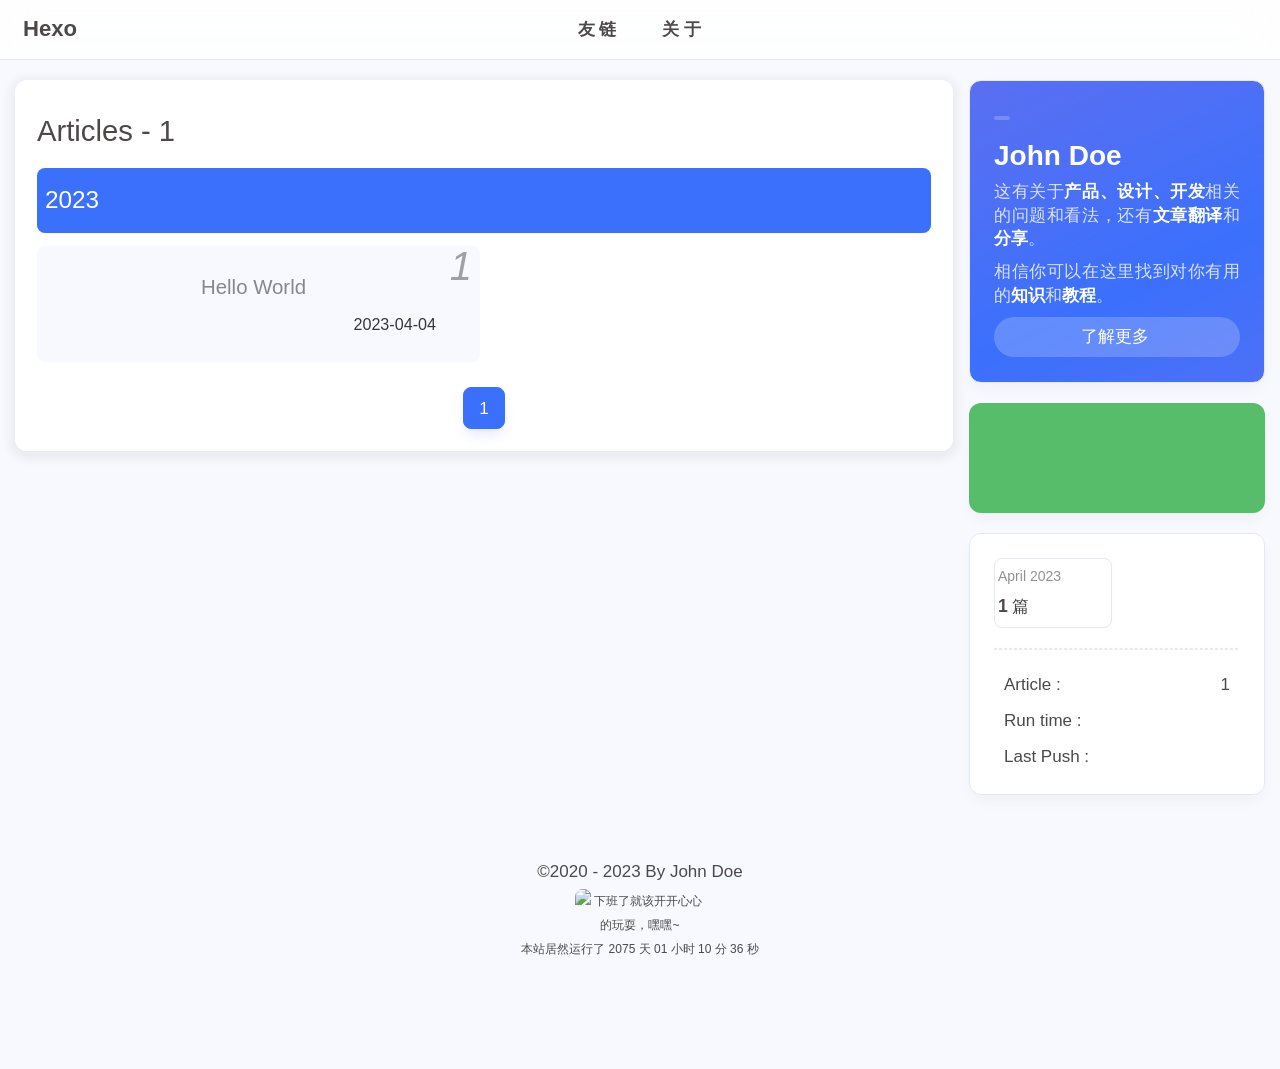
==== archives/index.html @ acfff942 "Site updated: 2023-04-04 14:27:33" ====
<!DOCTYPE html><html lang="en" data-theme="light"><head><meta charset="UTF-8"><meta http-equiv="X-UA-Compatible" content="IE=edge"><meta name="viewport" content="width=device-width, initial-scale=1.0, maximum-scale=1.0, user-scalable=no"><title>Archives | Hexo</title><meta name="author" content="John Doe"><meta name="copyright" content="John Doe"><meta name="format-detection" content="telephone=no"><meta name="theme-color" content="#f7f9fe"><meta name="mobile-web-app-capable" content="yes"><meta name="apple-touch-fullscreen" content="yes"><meta name="apple-mobile-web-app-title" content="Archives"><meta name="application-name" content="Archives"><meta name="apple-mobile-web-app-capable" content="yes"><meta name="apple-mobile-web-app-status-bar-style" content="default"><link rel="bookmark" href="/img/siteicon/apple-touch-icon.png"><link rel="apple-touch-icon-precomposed" sizes="180x180" href="/img/siteicon/apple-touch-icon.png"><link rel="apple-touch-icon" sizes="192x192" href="/img/siteicon/apple-touch-icon.png"><link rel="apple-touch-icon" sizes="512x512" href="/img/siteicon/apple-touch-icon.png"><link rel="apple-touch-startup-image" media="screen and (device-width:320px) and (device-height:568px) and (-webkit-device-pixel-ratio:2) and (orientation:landscape)" href="/img/siteicon/splashIcons/icon_1136x640.png"><link rel="apple-touch-startup-image" media="screen and (device-width:320px) and (device-height:568px) and (-webkit-device-pixel-ratio:2) and (orientation:portrait)" href="/img/siteicon/splashIcons/icon_640x1136.png"><link rel="apple-touch-startup-image" media="screen and (device-width:414px) and (device-height:896px) and (-webkit-device-pixel-ratio:3) and (orientation:landscape)" href="/img/siteicon/splashIcons/icon_2688x1242.png"><link rel="apple-touch-startup-image" media="screen and (device-width:414px) and (device-height:896px) and (-webkit-device-pixel-ratio:2) and (orientation:landscape)" href="/img/siteicon/splashIcons/icon_1792x828.png"><link rel="apple-touch-startup-image" media="screen and (device-width:375px) and (device-height:812px) and (-webkit-device-pixel-ratio:3) and (orientation:portrait)" href="/img/siteicon/splashIcons/icon_1125x2436.png"><link rel="apple-touch-startup-image" media="screen and (device-width:414px) and (device-height:896px) and (-webkit-device-pixel-ratio:2) and (orientation:portrait)" href="/img/siteicon/splashIcons/icon_828x1792.png"><link rel="apple-touch-startup-image" media="screen and (device-width:375px) and (device-height:812px) and (-webkit-device-pixel-ratio:3) and (orientation:landscape)" href="/img/siteicon/splashIcons/icon_2436x1125.png"><link rel="apple-touch-startup-image" media="screen and (device-width:414px) and (device-height:736px) and (-webkit-device-pixel-ratio:3) and (orientation:portrait)" href="/img/siteicon/splashIcons/icon_1242x2208.png"><link rel="apple-touch-startup-image" media="screen and (device-width:414px) and (device-height:736px) and (-webkit-device-pixel-ratio:3) and (orientation:landscape)" href="/img/siteicon/splashIcons/icon_2208x1242.png"><link rel="apple-touch-startup-image" media="screen and (device-width:375px) and (device-height:667px) and (-webkit-device-pixel-ratio:2) and (orientation:landscape)" href="/img/siteicon/splashIcons/icon_1334x750.png"><link rel="apple-touch-startup-image" media="screen and (device-width:375px) and (device-height:667px) and (-webkit-device-pixel-ratio:2) and (orientation:portrait)" href="/img/siteicon/splashIcons/icon_750x1334.png"><link rel="apple-touch-startup-image" media="screen and (device-width:1024px) and (device-height:1366px) and (-webkit-device-pixel-ratio:2) and (orientation:landscape)" href="/img/siteicon/splashIcons/icon_2732x2048.png"><meta property="og:type" content="website">
<meta property="og:title" content="Archives">
<meta property="og:url" content="http://example.com/archives/index.html">
<meta property="og:site_name" content="Hexo">
<meta property="og:locale" content="en_US">
<meta property="og:image" content="https://img02.anzhiy.cn/adminuploads/1/2022/09/15/63232b7d91d22.jpg">
<meta property="article:author" content="John Doe">
<meta name="twitter:card" content="summary">
<meta name="twitter:image" content="https://img02.anzhiy.cn/adminuploads/1/2022/09/15/63232b7d91d22.jpg"><link rel="shortcut icon" href="/img/favicon.png"><link rel="canonical" href="http://example.com/archives/"><link rel="preconnect" href="//cdn.jsdelivr.net"/><meta name="google-site-verification" content="xxx"/><meta name="baidu-site-verification" content="code-xxx"/><meta name="msvalidate.01" content="xxx"/><link rel="stylesheet" href="https://npm.elemecdn.com/hexo-butterfly-tag-plugins-plus@1.0.17/lib/assets/font-awesome-animation.min.css"><link rel="stylesheet" href="/css/index.css"><link rel="stylesheet" href="https://npm.elemecdn.com/@fortawesome/fontawesome-free@6.3.0/css/all.min.css" media="print" onload="this.media='all'"><link rel="stylesheet" href="https://npm.elemecdn.com/node-snackbar@0.1.16/dist/snackbar.min.css" media="print" onload="this.media='all'"><link rel="stylesheet" href="https://npm.elemecdn.com/@fancyapps/ui@4.0.31/dist/fancybox.css" media="print" onload="this.media='all'"><script>const GLOBAL_CONFIG = { 
  root: '/',
  algolia: undefined,
  localSearch: undefined,
  translate: {"defaultEncoding":2,"translateDelay":0,"msgToTraditionalChinese":"繁","msgToSimplifiedChinese":"简"},
  noticeOutdate: {"limitDay":365,"position":"top","messagePrev":"It has been","messageNext":"days since the last update, the content of the article may be outdated."},
  highlight: {"plugin":"highlighjs","highlightCopy":true,"highlightLang":true,"highlightHeightLimit":330},
  copy: {
    success: 'Copy successfully',
    error: 'Copy error',
    noSupport: 'The browser does not support'
  },
  relativeDate: {
    homepage: false,
    post: false
  },
  runtime: 'days',
  date_suffix: {
    just: 'Just',
    min: 'minutes ago',
    hour: 'hours ago',
    day: 'days ago',
    month: 'months ago'
  },
  copyright: undefined,
  lightbox: 'fancybox',
  Snackbar: {"chs_to_cht":"Traditional Chinese Activated Manually","cht_to_chs":"Simplified Chinese Activated Manually","day_to_night":"Dark Mode Activated Manually","night_to_day":"Light Mode Activated Manually","bgLight":"#3b70fc","bgDark":"#1f1f1f","position":"top-center"},
  source: {
    justifiedGallery: {
      js: 'https://npm.elemecdn.com/flickr-justified-gallery@2.1.2/dist/fjGallery.min.js',
      css: 'https://npm.elemecdn.com/flickr-justified-gallery@2.1.2/dist/fjGallery.css'
    }
  },
  isPhotoFigcaption: false,
  islazyload: true,
  isAnchor: false
}</script><script id="config-diff">var GLOBAL_CONFIG_SITE = {
  title: 'Archives',
  isPost: false,
  isHome: false,
  isHighlightShrink: false,
  isToc: false,
  postUpdate: '2023-04-04 14:27:29'
}</script><noscript><style type="text/css">
  #nav {
    opacity: 1
  }
  .justified-gallery img {
    opacity: 1
  }

  #recent-posts time,
  #post-meta time {
    display: inline !important
  }
</style></noscript><script>(win=>{
    win.saveToLocal = {
      set: function setWithExpiry(key, value, ttl) {
        if (ttl === 0) return
        const now = new Date()
        const expiryDay = ttl * 86400000
        const item = {
          value: value,
          expiry: now.getTime() + expiryDay,
        }
        localStorage.setItem(key, JSON.stringify(item))
      },

      get: function getWithExpiry(key) {
        const itemStr = localStorage.getItem(key)

        if (!itemStr) {
          return undefined
        }
        const item = JSON.parse(itemStr)
        const now = new Date()

        if (now.getTime() > item.expiry) {
          localStorage.removeItem(key)
          return undefined
        }
        return item.value
      }
    }
  
    win.getScript = url => new Promise((resolve, reject) => {
      const script = document.createElement('script')
      script.src = url
      script.async = true
      script.onerror = reject
      script.onload = script.onreadystatechange = function() {
        const loadState = this.readyState
        if (loadState && loadState !== 'loaded' && loadState !== 'complete') return
        script.onload = script.onreadystatechange = null
        resolve()
      }
      document.head.appendChild(script)
    })
  
      win.activateDarkMode = function () {
        document.documentElement.setAttribute('data-theme', 'dark')
        if (document.querySelector('meta[name="theme-color"]') !== null) {
          document.querySelector('meta[name="theme-color"]').setAttribute('content', '#18171d')
        }
      }
      win.activateLightMode = function () {
        document.documentElement.setAttribute('data-theme', 'light')
        if (document.querySelector('meta[name="theme-color"]') !== null) {
          document.querySelector('meta[name="theme-color"]').setAttribute('content', '#f7f9fe')
        }
      }
      const t = saveToLocal.get('theme')
    
          const isDarkMode = window.matchMedia('(prefers-color-scheme: dark)').matches
          const isLightMode = window.matchMedia('(prefers-color-scheme: light)').matches
          const isNotSpecified = window.matchMedia('(prefers-color-scheme: no-preference)').matches
          const hasNoSupport = !isDarkMode && !isLightMode && !isNotSpecified

          if (t === undefined) {
            if (isLightMode) activateLightMode()
            else if (isDarkMode) activateDarkMode()
            else if (isNotSpecified || hasNoSupport) {
              // const now = new Date()
              // const hour = now.getHours()
              // const isNight = hour <= 6 || hour >= 18
              // isNight ? activateDarkMode() : activateLightMode()
              activateDarkMode()
            }
            window.matchMedia('(prefers-color-scheme: dark)').addListener(function (e) {
              if (saveToLocal.get('theme') === undefined) {
                e.matches ? activateDarkMode() : activateLightMode()
              }
            })
          } else if (t === 'light') activateLightMode()
          else activateDarkMode()
        
      const asideStatus = saveToLocal.get('aside-status')
      if (asideStatus !== undefined) {
        if (asideStatus === 'hide') {
          document.documentElement.classList.add('hide-aside')
        } else {
          document.documentElement.classList.remove('hide-aside')
        }
      }
    
    const detectApple = () => {
      if(/iPad|iPhone|iPod|Macintosh/.test(navigator.userAgent)){
        document.documentElement.classList.add('apple')
      }
    }
    detectApple()
    })(window)</script><meta name="generator" content="Hexo 6.3.0"></head><body data-type="anzhiyu"><div id="web_bg"></div><div id="an_music_bg"></div><div class="page" id="body-wrap"><header class="not-top-img" id="page-header"><nav id="nav"><span id="blog_name"><a id="site-name" href="/"><div class="title">Hexo</div><i class="fa-solid fa-house"></i></a></span><div class="mask-name-container"><center id="name-container"><a id="page-name" href="javascript:anzhiyu.scrollToDest(0, 500)">PAGE_NAME</a></center></div><div id="menus"><div class="menus_items"><div class="menus_item"><a class="site-page faa-parent animated-hover" href="javascript:void(0);"><span> 友链</span></a><ul class="menus_item_child" style="left:17px;"><li><a class="site-page child faa-parent animated-hover" href="/link/"><i class="fa-fw fas fa-link faa-tada"></i><span> 友人帐</span></a></li></ul></div><div class="menus_item"><a class="site-page faa-parent animated-hover" href="javascript:void(0);"><span> 关于</span></a><ul class="menus_item_child" style="left:17px;"><li><a class="site-page child faa-parent animated-hover" href="/essay/"><i class="fa-fw fas fas fa-lightbulb faa-tada"></i><span> 闲言碎语</span></a></li></ul></div></div></div><div id="nav-right"><div class="nav-button" id="randomPost_button"><a class="site-page" onclick="toRandomPost()" title="随机前往一个文章" href="javascript:void(0);"><i class="fas fa-dice" style="font-size:1.2rem"></i></a></div><div class="nav-button" id="darkmode_navswitch"><a class="darkmode_switchbutton" type="button" href="javascript:void(0);" title="Switch Between Light And Dark Mode" onclick="rm.switchDarkMode()"><i class="fas fa-adjust"></i></a></div><div class="nav-button" id="nav-totop"><a class="totopbtn" href="javascript:void(0);"><i class="fas fa-arrow-up"></i><span id="percent" onclick="anzhiyu.scrollToDest(0,500)">0</span></a></div><div id="toggle-menu"><a class="site-page" href="javascript:void(0);"><i class="fas fa-bars fa-fw"></i></a></div></div></nav></header><main class="layout" id="content-inner"><div id="archive"><div class="article-sort-title">Articles - 1</div><div class="article-sort"><div class="article-sort-item year"><span>2023</span><svg class="icon" aria-hidden="true"><use xlink:href="#icon-rabbit"></use></svg></div><div class="article-sort-item"><a class="article-sort-item-img" href="/2023/04/04/hello-world/" title="Hello World"><img src= "[data-uri]" data-lazy-src="/img/default_cover.jpg" alt="Hello World" onerror="this.onerror=null;this.src='/img/404.jpg'"></a><div class="article-sort-item-info"><a class="article-sort-item-title" href="/2023/04/04/hello-world/" title="Hello World">Hello World</a><span class="article-sort-item-index">1</span><div class="article-meta-wrap"><div class="article-sort-item-time"><i class="far fa-calendar-alt"></i><time class="post-meta-date-created" datetime="2023-04-04T04:28:10.580Z" title="Created 2023-04-04 12:28:10">2023-04-04</time></div></div></div></div></div><nav id="pagination"><div class="pagination"><span class="page-number current">1</span></div></nav></div><div class="aside-content" id="aside-content"><div class="card-widget card-info"><div class="author-info-top"> <div class="card-info-avatar"></div></div><div class="author-info__sayhi" id="author-info__sayhi"></div><h1 class="author-info__name">John Doe</h1><div class="author-info__description"><div style="line-height:1.38;margin:0.6rem 0;text-align:justify;color:rgba(255, 255, 255, 0.8);">这有关于<b style="color:#fff">产品、设计、开发</b>相关的问题和看法，还有<b style="color:#fff">文章翻译</b>和<b style="color:#fff">分享</b>。</div><div style="line-height:1.38;margin:0.6rem 0;text-align:justify;color:rgba(255, 255, 255, 0.8);">相信你可以在这里找到对你有用的<b style="color:#fff">知识</b>和<b style="color:#fff">教程</b>。</div></div><div class="banner-button-group"><a class="banner-button" onclick="pjax.loadUrl(&quot;/about/&quot;)"><span class="banner-button-text">了解更多</span><i class="fas fa-circle-right"></i></a></div></div><div class="card-widget anzhiyu-right-widget" id="card-wechat" onclick="null"><div id="flip-wrapper"><div id="flip-content"><div class="face" style="background: url(https://img02.anzhiy.cn/adminuploads/1/2022/09/11/631ddb7c9b250.png) center center / 100% no-repeat"></div><div class="back face" style="background: url(https://img02.anzhiy.cn/adminuploads/1/2022/09/11/631ddeb0900b7.png) center center / 100% no-repeat"></div></div></div></div><div class="sticky_layout"><div class="card-widget"><div class="card-archives"><div class="item-headline"><i class="fas fa-archive"></i><span>Archives</span></div><ul class="card-archive-list"><li class="card-archive-list-item"><a class="card-archive-list-link" href="/archives/2023/04/"><span class="card-archive-list-date">April 2023</span><div class="card-archive-list-count-group"><span class="card-archive-list-count">1</span><span>篇</span></div></a></li></ul></div><hr/><div class="card-webinfo"><div class="item-headline"><i class="fas fa-chart-line"></i><span>Info</span></div><div class="webinfo"><div class="webinfo-item"><div class="item-name">Article :</div><div class="item-count">1</div></div><div class="webinfo-item"><div class="item-name">Run time :</div><div class="item-count" id="runtimeshow" data-publishDate="2021-03-31T16:00:00.000Z"><i class="fa-solid fa-spinner fa-spin"></i></div></div><div class="webinfo-item"><div class="item-name">Last Push :</div><div class="item-count" id="last-push-date" data-lastPushDate="2023-04-04T06:27:29.868Z"><i class="fa-solid fa-spinner fa-spin"></i></div></div></div></div></div></div></div></main><footer id="footer"><div id="footer-wrap"><div class="copyright">&copy;2020 - 2023 By John Doe</div><div id="workboard"><img class="workSituationImg boardsign" src="https://npm.elemecdn.com/anzhiyu-blog@2.0.4/img/badge/安知鱼-上班摸鱼中.svg" alt="距离月入25k也就还差一个大佬带我~" title="距离月入25k也就还差一个大佬带我~"/><div id="runtimeTextTip"></div></div><p id="ghbdages"><a class="github-badge" target="_blank" href="https://hexo.io/" style="margin-inline:5px" data-title="博客框架为Hexo_v5.4.0" title="博客框架为Hexo_v5.4.0"><img src= "[data-uri]" data-lazy-src="https://npm.elemecdn.com/anzhiyu-blog@2.1.5/img/badge/Frame-Hexo.svg" alt="博客框架为Hexo_v5.4.0"/></a><a class="github-badge" target="_blank" href="https://www.dogecloud.com/" style="margin-inline:5px" data-title="本站使用多吉云为静态资源提供CDN加速" title="本站使用多吉云为静态资源提供CDN加速"><img src= "[data-uri]" data-lazy-src="https://npm.elemecdn.com/anzhiyu-blog@2.2.0/img/badge/CDN-多吉云-3693F3.svg" alt="本站使用多吉云为静态资源提供CDN加速"/></a><a class="github-badge" target="_blank" href="https://github.com/" style="margin-inline:5px" data-title="本站项目由Github托管" title="本站项目由Github托管"><img src= "[data-uri]" data-lazy-src="https://npm.elemecdn.com/anzhiyu-blog@2.1.5/img/badge/Source-Github.svg" alt="本站项目由Github托管"/></a><a class="github-badge" target="_blank" href="http://creativecommons.org/licenses/by-nc-sa/4.0/" style="margin-inline:5px" data-title="本站采用知识共享署名-非商业性使用-相同方式共享4.0国际许可协议进行许可" title="本站采用知识共享署名-非商业性使用-相同方式共享4.0国际许可协议进行许可"><img src= "[data-uri]" data-lazy-src="https://npm.elemecdn.com/anzhiyu-blog@2.2.0/img/badge/Copyright-BY-NC-SA.svg" alt="本站采用知识共享署名-非商业性使用-相同方式共享4.0国际许可协议进行许可"/></a></p></div></footer></div><div id="loading-box" onclick="document.getElementById(&quot;loading-box&quot;).classList.add(&quot;loaded&quot;)"><div class="loading-bg"><img class="loading-img nolazyload" src="[data-uri]"/><div class="loading-image-dot"></div><div id="loading-percentage">0%</div></div></div><script>const loadingPercentage = document.getElementById("loading-percentage");
let loadingPercentageTimer = setInterval(function() {
  var progressBar = document.querySelector(".pace-progress");
  if (!progressBar) return
  var currentValue = progressBar.getAttribute("data-progress-text");
  if (currentValue !== loadingPercentage.textContent) {
    loadingPercentage.textContent = currentValue;
    if (currentValue === "100%") {
      clearInterval(loadingPercentageTimer);
    }
  }
}, 100);
const preloader = {
  endLoading: () => {
    document.body.style.overflow = 'auto';
    document.getElementById('loading-box').classList.add("loaded")
  },
  initLoading: () => {
    document.body.style.overflow = '';
    document.getElementById('loading-box').classList.remove("loaded")
  }
}
window.addEventListener('load',()=> { preloader.endLoading() })

if (true) {
  document.addEventListener('pjax:send', () => { preloader.initLoading() })
  document.addEventListener('pjax:complete', () => { preloader.endLoading() })
}</script><link rel="stylesheet" href="https://npm.elemecdn.com/anzhiyu-theme-static@1.0.0/progress_bar/progress_bar.css"/><script async="async" src="https://npm.elemecdn.com/pace-js@1.2.4/pace.min.js" data-pace-options="{ &quot;restartOnRequestAfter&quot;:false,&quot;eventLag&quot;:false}"></script><div id="sidebar"><div id="menu-mask"></div><div id="sidebar-menus"><div class="avatar-img is-center"><img src= "[data-uri]" data-lazy-src="https://img02.anzhiy.cn/adminuploads/1/2022/09/15/63232b7d91d22.jpg" onerror="onerror=null;src='/img/friend_404.gif'" alt="avatar"/></div><div class="sidebar-site-data site-data is-center"><a href="/archives/" title="archive"><div class="headline">Articles</div><div class="length-num">1</div></a><a href="/tags/" title="tag"><div class="headline">Tags</div><div class="length-num">0</div></a><a href="/categories/" title="category"><div class="headline">Categories</div><div class="length-num">0</div></a></div><hr/><div class="menus_items"><div class="menus_item"><a class="site-page faa-parent animated-hover" href="javascript:void(0);"><span> 友链</span></a><ul class="menus_item_child" style="left:17px;"><li><a class="site-page child faa-parent animated-hover" href="/link/"><i class="fa-fw fas fa-link faa-tada"></i><span> 友人帐</span></a></li></ul></div><div class="menus_item"><a class="site-page faa-parent animated-hover" href="javascript:void(0);"><span> 关于</span></a><ul class="menus_item_child" style="left:17px;"><li><a class="site-page child faa-parent animated-hover" href="/essay/"><i class="fa-fw fas fas fa-lightbulb faa-tada"></i><span> 闲言碎语</span></a></li></ul></div></div></div></div><div id="rightside"><div id="rightside-config-hide"><button id="translateLink" type="button" title="Switch Between Traditional Chinese And Simplified Chinese">繁</button><button id="darkmode" type="button" title="Switch Between Light And Dark Mode"><i class="fas fa-adjust"></i></button><button id="hide-aside-btn" type="button" title="Toggle between single-column and double-column"><i class="fas fa-arrows-alt-h"></i></button></div><div id="rightside-config-show"><button id="rightside_config" type="button" title="Setting"><i class="fas fa-cog fa-spin"></i></button><button id="center-console" type="button" title="中控台"><i class="fas fa-fish-fins"></i></button><button id="go-up" type="button" title="Back To Top"><i class="fas fa-arrow-up"></i></button></div></div><div id="nav-music"><div id="nav-music-hoverTips" onclick="anzhiyu.musicToggle()">播放音乐</div><div id="console-music-bg"></div><meting-js id="8152976493" server="netease" type="playlist" mutex="true" preload="none" theme="var(--anzhiyu-main)" data-lrctype="0" order="random"></meting-js></div><div id="console"><div class="close-btn" onclick="anzhiyu.hideConsole()" href="javascript:void(0);"><i class="fas fa-circle-xmark"></i></div><div class="console-card-group-reward"><ul class="reward-all console-card"><li class="reward-item"><a href="https://npm.elemecdn.com/anzhiyu-blog@1.1.6/img/post/common/qrcode-weichat.png" target="_blank"><img class="post-qr-code-img" alt="wechat" src= "[data-uri]" data-lazy-src="https://npm.elemecdn.com/anzhiyu-blog@1.1.6/img/post/common/qrcode-weichat.png"/></a><div class="post-qr-code-desc">wechat</div></li><li class="reward-item"><a href="https://npm.elemecdn.com/anzhiyu-blog@1.1.6/img/post/common/qrcode-alipay.png" target="_blank"><img class="post-qr-code-img" alt="alipay" src= "[data-uri]" data-lazy-src="https://npm.elemecdn.com/anzhiyu-blog@1.1.6/img/post/common/qrcode-alipay.png"/></a><div class="post-qr-code-desc">alipay</div></li></ul></div><div class="console-card-group"><div class="console-card-group-left"><div class="console-card" id="card-newest-comments" onclick="anzhiyu.hideConsole()"><div class="card-content"><div class="author-content-item-tips">互动</div><span class="author-content-item-title"> <span>Newest Comments</span></span></div><div class="aside-list"><span>loading...</span></div></div></div><div class="console-card-group-right"><div class="console-card tags" onclick="anzhiyu.hideConsole()"><div class="card-content"><div class="author-content-item-tips">兴趣点</div><span class="author-content-item-title">寻找你感兴趣的领域</span></div></div><div class="console-card history" onclick="anzhiyu.hideConsole()"><div class="item-headline"><i class="fas fa-archive"></i><span>文章</span></div><div class="card-archives"><div class="item-headline"><i class="fas fa-archive"></i><span>Archives</span></div><ul class="card-archive-list"><li class="card-archive-list-item"><a class="card-archive-list-link" href="/archives/2023/04/"><span class="card-archive-list-date">April 2023</span><div class="card-archive-list-count-group"><span class="card-archive-list-count">1</span><span>篇</span></div></a></li></ul></div><hr/></div></div></div><div class="button-group"><div class="console-btn-item"><a class="darkmode_switchbutton" onclick="rm.switchDarkMode()" title="显示模式切换" href="javascript:void(0);"><i class="fas fa-moon" style="font-size: 1rem;"></i></a></div><div class="console-btn-item" id="consoleHideAside" onclick="anzhiyu.hideAsideBtn()" title="边栏显示控制"><a class="asideSwitch"><i class="fas fa-arrows-alt-h"></i></a></div><div class="console-btn-item on" id="consoleCommentBarrage" onclick="anzhiyu.switchCommentBarrage()" title="热评开关"><a class="commentBarrage"><i class="fa-solid fa-message"></i></a></div><div class="console-btn-item" id="consoleMusic" onclick="anzhiyu.musicToggle()" title="音乐开关"><a class="music-switch"><i class="fas fa-music"></i></a></div></div><div class="console-mask" onclick="anzhiyu.hideConsole()" href="javascript:void(0);"></div></div><div id="rightMenu"><div class="rightMenu-group rightMenu-small"><div class="rightMenu-item" id="menu-backward"><i class="fa-solid fa-arrow-left"></i></div><div class="rightMenu-item" id="menu-forward"><i class="fa-solid fa-arrow-right"></i></div><div class="rightMenu-item" id="menu-refresh"><i class="fa-solid fa-arrow-rotate-right"></i></div><div class="rightMenu-item" id="menu-top"><i class="fa-solid fa-arrow-up"></i></div></div><div class="rightMenu-group rightMenu-line rightMenuPlugin"><div class="rightMenu-item" id="menu-copytext"><i class="fas fa-copy"></i><span>复制选中文本</span></div><div class="rightMenu-item" id="menu-pastetext"><i class="fas fa-paste"></i><span>粘贴文本</span></div><a class="rightMenu-item" id="menu-commenttext"><i class="fas fa-comment-medical"></i><span>引用到评论</span></a><div class="rightMenu-item" id="menu-newwindow"><i class="fas fa-window-restore"></i><span>新窗口打开</span></div><div class="rightMenu-item" id="menu-copylink"><i class="fas fa-link"></i><span>复制链接地址</span></div><div class="rightMenu-item" id="menu-copyimg"><i class="fas fa-images"></i><span>复制此图片</span></div><div class="rightMenu-item" id="menu-downloadimg"><i class="fas fa-download"></i><span>下载此图片</span></div><div class="rightMenu-item" id="menu-newwindowimg"><i class="fas fa-window-restore"></i><span>新窗口打开图片</span></div><div class="rightMenu-item" id="menu-search"><i class="fa-solid fa-magnifying-glass"></i><span>站内搜索</span></div><div class="rightMenu-item" id="menu-searchBaidu"><i class="fa-solid fa-magnifying-glass"></i><span>百度搜索</span></div><div class="rightMenu-item" id="menu-music-toggle"><i class="fa-solid fa-play"></i><span>播放音乐</span></div><div class="rightMenu-item" id="menu-music-back"><i class="fas fa-backward"></i><span>切换到上一首</span></div><div class="rightMenu-item" id="menu-music-forward"><i class="fas fa-forward"></i><span>切换到下一首</span></div><div class="rightMenu-item" id="menu-music-playlist" onclick="window.open(&quot;https://y.qq.com/n/ryqq/playlist/8802438608&quot;, &quot;_blank&quot;);" style="display: none;"><i class="fas fa-radio"></i><span>查看所有歌曲</span></div><div class="rightMenu-item" id="menu-music-copyMusicName"><i class="fas fa-copy"></i><span>复制歌名</span></div></div><div class="rightMenu-group rightMenu-line rightMenuOther"><a class="rightMenu-item menu-link" id="menu-randomPost"><i class="fas fa-shuffle"></i><span>随便逛逛</span></a><a class="rightMenu-item menu-link" href="/categories/"><i class="fas fa-cube"></i><span>博客分类</span></a><a class="rightMenu-item menu-link" href="/tags/"><i class="fas fa-tags"></i><span>文章标签</span></a></div><div class="rightMenu-group rightMenu-line rightMenuOther"><a class="rightMenu-item" id="menu-copy" href="javascript:void(0);"><i class="fas fa-copy"></i><span>复制地址</span></a><a class="rightMenu-item" id="menu-commentBarrage" href="javascript:void(0);"><i class="fa-solid fa-message"></i><span class="menu-commentBarrage-text">关闭热评</span></a><a class="rightMenu-item" id="menu-darkmode" href="javascript:void(0);"><i class="fa-solid fa-moon"></i><span class="menu-darkmode-text">深色模式</span></a><a class="rightMenu-item" id="menu-translate" href="javascript:void(0);"><i class="fas fa-language"></i><span>轉為繁體</span></a></div></div><div id="rightmenu-mask"></div><div><script src="https://npm.elemecdn.com/jquery@latest/dist/jquery.min.js"></script><script src="https://npm.elemecdn.com/hexo-theme-anzhiyu@1.0.7/source/js/utils.js"></script><script src="https://npm.elemecdn.com/hexo-theme-anzhiyu@1.0.7/source/js/main.js"></script><script src="https://npm.elemecdn.com/hexo-theme-anzhiyu@1.0.7/source/js/tw_cn.js"></script><script src="https://npm.elemecdn.com/@fancyapps/ui@4.0.31/dist/fancybox.umd.js"></script><script src="https://npm.elemecdn.com/instant.page@5.1.1/instantpage.js" type="module"></script><script src="https://npm.elemecdn.com/vanilla-lazyload@17.3.1/dist/lazyload.iife.min.js"></script><script src="https://npm.elemecdn.com/node-snackbar@0.1.16/dist/snackbar.min.js"></script><canvas id="universe"></canvas><script async src="https://npm.elemecdn.com/anzhiyu-theme-static@1.0.0/dark/dark.js"></script><script>// 消除控制台打印
var HoldLog = console.log;
console.log = function () {};
let now1 = new Date();
queueMicrotask(() => {
  console.log(1)
  const Log = function () {
    HoldLog.apply(console, arguments);
  }; //在恢复前输出日志
  const grt = new Date("04/01/2021 00:00:00"); //此处修改你的建站时间或者网站上线时间
  now1.setTime(now1.getTime() + 250);
  const days = (now1 - grt) / 1000 / 60 / 60 / 24;
  const dnum = Math.floor(days);
  const ascll = [
    `欢迎使用安知鱼!`,
    `生活明朗, 万物可爱`,
    `
        
       █████╗ ███╗   ██╗███████╗██╗  ██╗██╗██╗   ██╗██╗   ██╗
      ██╔══██╗████╗  ██║╚══███╔╝██║  ██║██║╚██╗ ██╔╝██║   ██║
      ███████║██╔██╗ ██║  ███╔╝ ███████║██║ ╚████╔╝ ██║   ██║
      ██╔══██║██║╚██╗██║ ███╔╝  ██╔══██║██║  ╚██╔╝  ██║   ██║
      ██║  ██║██║ ╚████║███████╗██║  ██║██║   ██║   ╚██████╔╝
      ╚═╝  ╚═╝╚═╝  ╚═══╝╚══════╝╚═╝  ╚═╝╚═╝   ╚═╝    ╚═════╝
        
        `,
    "已上线",
    dnum,
    "天",
    "©2020 By 安知鱼",
  ];
  const ascll2 = [`NCC2-036`, `调用前置摄像头拍照成功，识别为【小笨蛋】.`, `Photo captured: `, `🤪`];

  setTimeout(
    Log.bind(
      console,
      `\n%c${ascll[0]} %c ${ascll[1]} %c ${ascll[2]} %c${ascll[3]}%c ${ascll[4]}%c ${ascll[5]}\n\n%c ${ascll[6]}\n`,
      "color:#3b70fc",
      "",
      "color:#3b70fc",
      "color:#3b70fc",
      "",
      "color:#3b70fc",
      ""
    )
  );
  setTimeout(
    Log.bind(
      console,
      `%c ${ascll2[0]} %c ${ascll2[1]} %c \n${ascll2[2]} %c\n${ascll2[3]}\n`,
      "color:white; background-color:#4fd953",
      "",
      "",
      'background:url("https://npm.elemecdn.com/anzhiyu-blog@1.1.6/img/post/common/tinggge.gif") no-repeat;font-size:450%'
    )
  );

  setTimeout(Log.bind(console, "%c WELCOME %c 你好，小笨蛋.", "color:white; background-color:#4f90d9", ""));

  setTimeout(
    console.warn.bind(
      console,
      "%c ⚡ Powered by 安知鱼 %c 你正在访问 John Doe 的博客.",
      "color:white; background-color:#f0ad4e",
      ""
    )
  );

  setTimeout(Log.bind(console, "%c W23-12 %c 你已打开控制台.", "color:white; background-color:#4f90d9", ""));

  setTimeout(
    console.warn.bind(console, "%c S013-782 %c 你现在正处于监控中.", "color:white; background-color:#d9534f", "")
  );
});</script><script async src="/anzhiyu/random.js"></script><script async="async">(function () {
  var grt = new Date("04/01/2021 00:00:00"); //设置网站上线时间
  var now = new Date();
  var dnum;
  var hnum;
  var mnum;
  var snum;

  // 计算并更新天数、小时数、分钟数和秒数
  function updateTime() {
    now = new Date(); // 更新 now 的值
    var days = (now - grt) / 1000 / 60 / 60 / 24;
    dnum = Math.floor(days);
    var hours = (now - grt) / 1000 / 60 / 60 - 24 * dnum;
    hnum = Math.floor(hours);
    if (String(hnum).length == 1) {
      hnum = "0" + hnum;
    }
    var minutes = (now - grt) / 1000 / 60 - 24 * 60 * dnum - 60 * hnum;
    mnum = Math.floor(minutes);
    if (String(mnum).length == 1) {
      mnum = "0" + mnum;
    }
    var seconds = (now - grt) / 1000 - 24 * 60 * 60 * dnum - 60 * 60 * hnum - 60 * mnum;
    snum = Math.round(seconds);
    if (String(snum).length == 1) {
      snum = "0" + snum;
    }
  }

  // 更新网页中显示的网站运行时间
  function updateHtml() {
    let currentTimeHtml = "";
    if (hnum < 18 && hnum >= 9) {
      // 如果是上班时间，默认就是"安知鱼-上班摸鱼中.svg"图片，不需要更改
      currentTimeHtml = `本站居然运行了 ${dnum} 天<span id='runtime'> ${hnum} 小时 ${mnum} 分 ${snum} 秒 </span><i class='fas fa-heartbeat' style='color:red'></i>`;
    } else {
      // 如果是下班时间，插入"安知鱼-下班啦.svg"图片
      let img = document.querySelector("#workboard .workSituationImg");
      img.src = "https://npm.elemecdn.com/anzhiyu-blog@2.0.4/img/badge/安知鱼-下班啦.svg";
      img.title = "下班了就该开开心心的玩耍，嘿嘿~";
      img.alt = "下班了就该开开心心的玩耍，嘿嘿~";

      currentTimeHtml = `本站居然运行了 ${dnum} 天<span id='runtime'> ${hnum} 小时 ${mnum} 分 ${snum} 秒 </span><i class='fas fa-heartbeat' style='color:red'></i>`;
    }

    if (document.getElementById("runtimeTextTip")) {
      document.getElementById("runtimeTextTip").innerHTML = currentTimeHtml;
    }
  }

  setInterval(() => {
    updateTime();
    updateHtml();
  }, 1000);
})();</script><div class="js-pjax"><input type="hidden" name="page-type" id="page-type" value="anzhiyu"></div><script>window.addEventListener('load', () => {
  const changeContent = (content) => {
    if (content === '') return content

    content = content.replace(/<img.*?src="(.*?)"?[^\>]+>/ig, '[image]') // replace image link
    content = content.replace(/<a[^>]+?href=["']?([^"']+)["']?[^>]*>([^<]+)<\/a>/gi, '[link]') // replace url
    content = content.replace(/<pre><code>.*?<\/pre>/gi, '[code]') // replace code
    content = content.replace(/<[^>]+>/g,"") // remove html tag

    if (content.length > 150) {
      content = content.substring(0,150) + '...'
    }
    return content
  }

  const getComment = () => {
    const runTwikoo = () => {
      twikoo.getRecentComments({
        envId: '',
        region: '',
        pageSize: 6,
        includeReply: true
      }).then(function (res) {
        const twikooArray = res.map(e => {
          return {
            'content': changeContent(e.comment),
            'avatar': e.avatar,
            'nick': e.nick,
            'url': e.url + '#' + e.id,
            'date': new Date(e.created).toISOString()
          }
        })

        saveToLocal.set('twikoo-newest-comments', JSON.stringify(twikooArray), 10/(60*24))
        generateHtml(twikooArray)
      }).catch(function (err) {
        const $dom = document.querySelector('#card-newest-comments .aside-list')
        $dom.innerHTML= "Unable to get the data, please make sure the settings are correct."
      })
    }

    if (typeof twikoo === 'object') {
      runTwikoo()
    } else {
      getScript('https://npm.elemecdn.com/twikoo@1.6.11/dist/twikoo.all.min.js').then(runTwikoo)
    }
  }

  const generateHtml = array => {
    let result = ''

    if (array.length) {
      for (let i = 0; i < array.length; i++) {
        result += '<div class=\'aside-list-item\'>'

        if (true) {
          const name = 'data-lazy-src'
          result += `<a href='${array[i].url}' class='thumbnail'><img ${name}='${array[i].avatar}' alt='${array[i].nick}'><div class='name'><span>${array[i].nick}</span></div></a>`
        }
        
        result += `<div class='content'>
        <a class='comment' href='${array[i].url}' title='${array[i].content}'>${array[i].content}</a>
        <time datetime="${array[i].date}">${anzhiyu.diffDate(array[i].date, true)}</time></div>
        </div>`
      }
    } else {
      result += 'No Comment'
    }

    let $dom = document.querySelector('#card-newest-comments .aside-list')
    $dom.innerHTML= result
    window.lazyLoadInstance && window.lazyLoadInstance.update()
    window.pjax && window.pjax.refresh($dom)
  }

  const newestCommentInit = () => {
    if (document.querySelector('#card-newest-comments .aside-list')) {
      const data = saveToLocal.get('twikoo-newest-comments')
      if (data) {
        generateHtml(JSON.parse(data))
      } else {
        getComment()
      }
    }
  }

  newestCommentInit()
  document.addEventListener('pjax:complete', newestCommentInit)
})</script><script async data-pjax src="https://npm.elemecdn.com/anzhiyu-theme-static@1.0.0/bubble/bubble.js"></script><script>var visitorMail = "visitor@anzhiy.cn";</script><script>//动态标题
let leaveTitle = 'w(ﾟДﾟ)w 不要走！再看看嘛！';
let backTitle = '♪(^∇^*)欢迎肥来！';
let OriginTitile = document.title
let titleTime
document.addEventListener('visibilitychange', function () {
  if (document.hidden) {
    //离开当前页面时标签显示内容
    document.title = leaveTitle
    clearTimeout(titleTime)
  } else {
    //返回当前页面时标签显示内容
    document.title = backTitle + OriginTitile
    //两秒后变回正常标题
    titleTime = setTimeout(function () {
      document.title = OriginTitile
    }, 2000)
  }
})</script><script data-pjax src="https://npm.elemecdn.com/anzhiyu-theme-static@1.0.0/catalog-bar/catalog-bar.js"></script><script async data-pjax src="https://npm.elemecdn.com/anzhiyu-theme-static@1.0.0/categoryBar/categoryBar.js"></script><script async data-pjax src="https://npm.elemecdn.com/anzhiyu-theme-static@1.0.0/waterfall/waterfall.js"></script><script async="async">// 初始化函数
let rm = {};

//禁止图片拖拽
let imgElements = document.getElementsByTagName("img");
for (let i = 0; i < imgElements.length; i++) {
  imgElements[i].addEventListener("dragstart", function (event) {
    event.preventDefault();
  });
}

// 显示菜单
rm.showRightMenu = function (isTrue, x = 0, y = 0) {
  let rightMenu = document.getElementById("rightMenu");
  rightMenu.style.top = x + "px";
  rightMenu.style.left = y + "px";
  if (isTrue) {
    rightMenu.style.display = "block";
    stopMaskScroll();
  } else {
    rightMenu.style.display = "none";
  }
};

// 隐藏菜单
rm.hideRightMenu = function () {
  rm.showRightMenu(false);
  let rightMenuMask = document.querySelector("#rightmenu-mask");
  rightMenuMask.style.display = "none";
};

// 尺寸
let rmWidth = $("#rightMenu").width();
let rmHeight = $("#rightMenu").height();

// 重新定义尺寸
rm.reloadrmSize = function () {
  rmWidth = $("#rightMenu").width();
  rmHeight = $("#rightMenu").height();
};

// 获取点击的href
let domhref = "";
let domImgSrc = "";
let globalEvent = null;

// 监听右键初始化
window.oncontextmenu = function (event) {
  if (document.body.clientWidth > 768) {
    let pageX = event.clientX + 10; //加10是为了防止显示时鼠标遮在菜单上
    let pageY = event.clientY;

    //其他额外菜单
    let $rightMenuOther = $(".rightMenuOther");
    let $rightMenuPlugin = $(".rightMenuPlugin");
    let $rightMenuCopyText = $("#menu-copytext");
    let $rightMenuPasteText = $("#menu-pastetext");
    let $rightMenuCommentText = $("#menu-commenttext");
    let $rightMenuNewWindow = $("#menu-newwindow");
    let $rightMenuNewWindowImg = $("#menu-newwindowimg");
    let $rightMenuCopyLink = $("#menu-copylink");
    let $rightMenuCopyImg = $("#menu-copyimg");
    let $rightMenuDownloadImg = $("#menu-downloadimg");
    let $rightMenuSearch = $("#menu-search");
    let $rightMenuSearchBaidu = $("#menu-searchBaidu");
    let $rightMenuMusicToggle = $("#menu-music-toggle");
    let $rightMenuMusicBack = $("#menu-music-back");
    let $rightMenuMusicForward = $("#menu-music-forward");
    let $rightMenuMusicPlaylist = $("#menu-music-playlist");
    let $rightMenuMusicCopyMusicName = $("#menu-music-copyMusicName");
    let href = event.target.href;
    let imgsrc = event.target.currentSrc;

    // 判断模式 扩展模式为有事件
    let pluginMode = false;
    $rightMenuOther.show();
    globalEvent = event;

    // 检查是否需要复制 是否有选中文本
    if (selectTextNow && window.getSelection()) {
      pluginMode = true;
      $rightMenuCopyText.show();
      $rightMenuCommentText.show();
      $rightMenuSearch.show();
      $rightMenuSearchBaidu.show();
    } else {
      $rightMenuCopyText.hide();
      $rightMenuCommentText.hide();
      $rightMenuSearchBaidu.hide();
      $rightMenuSearch.hide();
    }

    //检查是否右键点击了链接a标签
    if (href) {
      pluginMode = true;
      $rightMenuNewWindow.show();
      $rightMenuCopyLink.show();
      domhref = href;
    } else {
      $rightMenuNewWindow.hide();
      $rightMenuCopyLink.hide();
    }

    //检查是否需要复制图片
    if (imgsrc) {
      pluginMode = true;
      $rightMenuCopyImg.show();
      $rightMenuDownloadImg.show();
      $rightMenuNewWindowImg.show();
      domImgSrc = imgsrc;
    } else {
      $rightMenuCopyImg.hide();
      $rightMenuDownloadImg.hide();
      $rightMenuNewWindowImg.hide();
    }

    // 判断是否为输入框
    if (event.target.tagName.toLowerCase() === "input" || event.target.tagName.toLowerCase() === "textarea") {
      console.log("这是一个输入框");
      pluginMode = true;
      $rightMenuPasteText.show();
    } else {
      $rightMenuPasteText.hide();
    }
    const navMusicEl = document.querySelector("#nav-music");
    //判断是否是音乐
    if (navMusicEl && navMusicEl.contains(event.target)) {
      pluginMode = true;
      $rightMenuMusicToggle.show();
      $rightMenuMusicBack.show();
      $rightMenuMusicForward.show();
      $rightMenuMusicPlaylist.show();
      $rightMenuMusicCopyMusicName.show();
    } else {
      $rightMenuMusicToggle.hide();
      $rightMenuMusicBack.hide();
      $rightMenuMusicForward.hide();
      $rightMenuMusicPlaylist.hide();
      $rightMenuMusicCopyMusicName.hide();
    }

    // 如果不是扩展模式则隐藏扩展模块
    if (pluginMode) {
      $rightMenuOther.hide();
      $rightMenuPlugin.show();
    } else {
      $rightMenuPlugin.hide();
    }

    rm.reloadrmSize();

    // 鼠标默认显示在鼠标右下方，当鼠标靠右或考下时，将菜单显示在鼠标左方\上方
    if (pageX + rmWidth > window.innerWidth) {
      pageX -= rmWidth + 10;
    }
    if (pageY + rmHeight > window.innerHeight) {
      pageY -= pageY + rmHeight - window.innerHeight;
    }

    rm.showRightMenu(true, pageY, pageX);
    $("#rightmenu-mask").attr("style", "display: flex");
    return false;
  }
};

// 下载图片状态
rm.downloadimging = false;

// 复制图片到剪贴板
rm.writeClipImg = function (imgsrc) {
  console.log("按下复制");
  rm.hideRightMenu();
  anzhiyu.snackbarShow("正在下载中，请稍后", false, 10000);
  if (rm.downloadimging == false) {
    rm.downloadimging = true;
    setTimeout(function () {
      copyImage(imgsrc);
      anzhiyu.snackbarShow("复制成功！图片已添加盲水印，请遵守版权协议");
      rm.downloadimging = false;
    }, "10000");
  }
};

function imageToBlob(imageURL) {
  const img = new Image();
  const c = document.createElement("canvas");
  const ctx = c.getContext("2d");
  img.crossOrigin = "";
  img.src = imageURL;
  return new Promise(resolve => {
    img.onload = function () {
      c.width = this.naturalWidth;
      c.height = this.naturalHeight;
      ctx.drawImage(this, 0, 0);
      c.toBlob(
        blob => {
          // here the image is a blob
          resolve(blob);
        },
        "image/png",
        0.75
      );
    };
  });
}

async function copyImage(imageURL) {
  const blob = await imageToBlob(imageURL);
  const item = new ClipboardItem({ "image/png": blob });
  navigator.clipboard.write([item]);
}

rm.switchDarkMode = function () {
  // Switch Between Light And Dark Mode
  const nowMode = document.documentElement.getAttribute("data-theme") === "dark" ? "dark" : "light";
  if (nowMode === "light") {
    activateDarkMode();
    saveToLocal.set("theme", "dark", 2);
    GLOBAL_CONFIG.Snackbar !== undefined && anzhiyu.snackbarShow(GLOBAL_CONFIG.Snackbar.day_to_night);
  } else {
    activateLightMode();
    saveToLocal.set("theme", "light", 2);
    GLOBAL_CONFIG.Snackbar !== undefined && anzhiyu.snackbarShow(GLOBAL_CONFIG.Snackbar.night_to_day);
  }
  // handle some cases
  typeof runMermaid === "function" && window.runMermaid();
  rm.hideRightMenu();
  anzhiyu.darkModeStatus();
};

rm.copyUrl = function (id) {
  $("body").after("<input id='copyVal'></input>");
  var text = id;
  var input = document.getElementById("copyVal");
  input.value = text;
  input.select();
  input.setSelectionRange(0, input.value.length);
  document.execCommand("copy");
  $("#copyVal").remove();
};

function stopMaskScroll() {
  if (document.getElementById("rightmenu-mask")) {
    let xscroll = document.getElementById("rightmenu-mask");
    xscroll.addEventListener(
      "mousewheel",
      function (e) {
        //阻止浏览器默认方法
        rm.hideRightMenu();
        // e.preventDefault();
      },
      false
    );
  }
  if (document.getElementById("rightMenu")) {
    let xscroll = document.getElementById("rightMenu");
    xscroll.addEventListener(
      "mousewheel",
      function (e) {
        //阻止浏览器默认方法
        rm.hideRightMenu();
        // e.preventDefault();
      },
      false
    );
  }
}

rm.rightmenuCopyText = function (txt) {
  if (navigator.clipboard) {
    navigator.clipboard.writeText(txt);
  }
  rm.hideRightMenu();
};

rm.copyPageUrl = function () {
  var url = window.location.href;
  rm.copyUrl(url);
  anzhiyu.snackbarShow("复制本页链接地址成功", false, 2000);
  rm.hideRightMenu();
};

rm.sharePage = function () {
  var content = window.location.href;
  rm.copyUrl(url);
  anzhiyu.snackbarShow("复制本页链接地址成功", false, 2000);
  rm.hideRightMenu();
};

// 复制当前选中文本
var selectTextNow = "";
document.onmouseup = document.ondblclick = selceText;

function selceText() {
  var txt;
  if (document.selection) {
    txt = document.selection.createRange().text;
  } else {
    txt = window.getSelection().toString();
  }
  selectTextNow = txt !== "" ? txt : "";
}

// 读取剪切板
rm.readClipboard = function () {
  if (navigator.clipboard) {
    navigator.clipboard.readText().then(clipText => rm.insertAtCaret(globalEvent.target, clipText));
  }
};

// 粘贴文本到焦点
rm.insertAtCaret = function (elemt, value) {
  const startPos = elemt.selectionStart,
    endPos = elemt.selectionEnd;
  if (document.selection) {
    elemt.focus();
    var sel = document.selection.createRange();
    sel.text = value;
    elemt.focus();
  } else {
    if (startPos || startPos == "0") {
      var scrollTop = elemt.scrollTop;
      elemt.value = elemt.value.substring(0, startPos) + value + elemt.value.substring(endPos, elemt.value.length);
      elemt.focus();
      elemt.selectionStart = startPos + value.length;
      elemt.selectionEnd = startPos + value.length;
      elemt.scrollTop = scrollTop;
    } else {
      elemt.value += value;
      elemt.focus();
    }
  }
};

//粘贴文本
rm.pasteText = function () {
  const result = rm.readClipboard() || "";
  rm.hideRightMenu();
};

//引用到评论
rm.rightMenuCommentText = function (txt) {
  rm.hideRightMenu();
  const postCommentDom = document.querySelector("#post-comment");
  var domTop = postCommentDom.offsetTop;
  window.scrollTo(0, domTop - 80);
  if (txt == "undefined" || txt == "null") txt = "好棒！";
  function setText() {
    setTimeout(() => {
      var input = document.getElementsByClassName("el-textarea__inner")[0];
      if (!input) setText();
      let evt = document.createEvent("HTMLEvents");
      evt.initEvent("input", true, true);
      let inputValue = replaceAll(txt, "\n", "\n> ");
      input.value = "> " + inputValue + "\n\n";
      input.dispatchEvent(evt);
      input.focus();
      input.setSelectionRange(-1, -1);
      if (document.getElementById("comment-tips")) {
        document.getElementById("comment-tips").classList.add("show");
      }
    }, 100);
  }
  setText();
};

//替换所有内容
function replaceAll(string, search, replace) {
  return string.split(search).join(replace);
}

// 百度搜索
rm.searchBaidu = function () {
  anzhiyu.snackbarShow("即将跳转到百度搜索", false, 2000);
  setTimeout(function () {
    window.open("https://www.baidu.com/s?wd=" + selectTextNow);
  }, "2000");
  rm.hideRightMenu();
};

//分享链接
rm.copyLink = function () {
  rm.rightmenuCopyText(domhref);
  anzhiyu.snackbarShow("已复制链接地址");
};

function addRightMenuClickEvent() {
  // 添加点击事件
  $("#menu-backward").on("click", function () {
    window.history.back();
    rm.hideRightMenu();
  });
  $("#menu-forward").on("click", function () {
    window.history.forward();
    rm.hideRightMenu();
  });
  $("#menu-refresh").on("click", function () {
    window.location.reload();
  });
  $("#menu-top").on("click", function () {
    anzhiyu.scrollToDest(0, 500);
    rm.hideRightMenu();
  });
  $(".menu-link").on("click", rm.hideRightMenu);
  $("#menu-darkmode").on("click", rm.switchDarkMode);
  $("#menu-home").on("click", function () {
    window.location.href = window.location.origin;
  });
  $("#menu-randomPost").on("click", function () {
    toRandomPost();
  });
  $("#menu-commentBarrage").on("click", anzhiyu.switchCommentBarrage);
  $("#rightmenu-mask").on("click", rm.hideRightMenu);
  $("#rightmenu-mask").contextmenu(function () {
    rm.hideRightMenu();
    return false;
  });
  $("#menu-copy").on("click", rm.copyPageUrl);
  $("#menu-pastetext").on("click", rm.pasteText);
  $("#menu-copytext").on("click", function () {
    rm.rightmenuCopyText(selectTextNow);
    anzhiyu.snackbarShow("复制成功，复制和转载请标注本文地址");
  });
  $("#menu-commenttext").on("click", function () {
    rm.rightMenuCommentText(selectTextNow);
  });
  $("#menu-newwindow").on("click", function () {
    window.open(domhref);
    rm.hideRightMenu();
  });
  $("#menu-copylink").on("click", rm.copyLink);
  $("#menu-downloadimg").on("click", function () {
    anzhiyu.downloadImage(domImgSrc, "anzhiyu");
  });
  $("#menu-newwindowimg").on("click", function () {
    window.open(domImgSrc);
    rm.hideRightMenu();
  });
  $("#menu-copyimg").on("click", function () {
    rm.writeClipImg(domImgSrc);
  });
  $("#menu-searchBaidu").on("click", rm.searchBaidu);
  //音乐
  $("#menu-music-toggle").on("click", anzhiyu.musicToggle);
  $("#menu-music-back").on("click", anzhiyu.musicSkipBack);
  $("#menu-music-forward").on("click", anzhiyu.musicSkipForward);
  $("#menu-music-copyMusicName").on("click", function () {
    rm.rightmenuCopyText(anzhiyu.musicGetName());
    anzhiyu.snackbarShow("复制歌曲名称成功", false, 3000);
  });
}

addRightMenuClickEvent();</script><script data-pjax>var themeColorMeta = document.querySelector('meta[name="theme-color"]');
var pageHeaderEl = document.getElementById("page-header");
var navMusicEl = document.getElementById("nav-music");
var consoleEl = document.getElementById("console");
// 已随机的歌曲
var selectRandomSong = [];
// 音乐默认声音大小
var musicVolume = 0.8;
// 是否切换了周杰伦音乐列表
var changeMusicListFlag = false;
// 当前默认播放列表
var defaultPlayMusicList = [];

document.getElementById("page-name").innerText = document.title.split(" | 安知鱼")[0];
anzhiyu.initIndexEssay();
anzhiyu.changeTimeInEssay();
anzhiyu.removeBodyPaceClass();
anzhiyu.changeTimeInAlbumDetail();
anzhiyu.reflashEssayWaterFall();
anzhiyu.sayhi();
anzhiyu.stopImgRightDrag();
anzhiyu.addNavBackgroundInit();
anzhiyu.setValueToBodyType();

anzhiyu.getCustomPlayList();
anzhiyu.addEventListenerConsoleMusicList(false);</script><script async src="https://npm.elemecdn.com/anzhiyu-theme-static@1.0.0/ali_font.js"></script><link rel="stylesheet" href="https://npm.elemecdn.com/anzhiyu-theme-static@1.0.0/aplayer/APlayer.min.css" media="print" onload="this.media='all'"><script src="https://npm.elemecdn.com/anzhiyu-blog-static@1.0.1/js/APlayer.min.js"></script><script src="https://npm.elemecdn.com/hexo-anzhiyu-music@1.0.1/assets/js/Meting2.min.js"></script><script src="https://npm.elemecdn.com/pjax@0.2.8/pjax.min.js"></script><script>let pjaxSelectors = ["meta[property=\"og:image\"]","meta[property=\"og:title\"]","meta[property=\"og:url\"]","meta[property=\"og:type\"]","meta[property=\"og:site_name\"]","meta[property=\"og:description\"]","head > title","#config-diff","#body-wrap","#rightside-config-hide","#rightside-config-show",".js-pjax"]

var pjax = new Pjax({
  elements: 'a:not([target="_blank"])',
  selectors: pjaxSelectors,
  cacheBust: false,
  analytics: false,
  scrollRestoration: false
})

document.addEventListener('pjax:send', function () {
  // removeEventListener scroll 
  window.tocScrollFn && window.removeEventListener('scroll', window.tocScrollFn)
  window.scrollCollect && window.removeEventListener('scroll', scrollCollect)
  window.anzhiyuScrollFnToDo && window.removeEventListener('scroll', anzhiyuScrollFnToDo)

  document.getElementById('rightside').style.cssText = "opacity: ''; transform: ''"
  
  if (window.aplayers) {
    for (let i = 0; i < window.aplayers.length; i++) {
      if (!window.aplayers[i].options.fixed) {
        window.aplayers[i].destroy()
      }
    }
  }

  typeof typed === 'object' && typed.destroy()

  //reset readmode
  const $bodyClassList = document.body.classList
  $bodyClassList.contains('read-mode') && $bodyClassList.remove('read-mode')
})

document.addEventListener('pjax:complete', function () {
  window.refreshFn()

  document.querySelectorAll('script[data-pjax]').forEach(item => {
    const newScript = document.createElement('script')
    const content = item.text || item.textContent || item.innerHTML || ""
    Array.from(item.attributes).forEach(attr => newScript.setAttribute(attr.name, attr.value))
    newScript.appendChild(document.createTextNode(content))
    item.parentNode.replaceChild(newScript, item)
  })

  GLOBAL_CONFIG.islazyload && window.lazyLoadInstance.update()

  typeof chatBtnFn === 'function' && chatBtnFn()
  typeof panguInit === 'function' && panguInit()

  // google analytics
  typeof gtag === 'function' && gtag('config', '', {'page_path': window.location.pathname});

  // baidu analytics
  typeof _hmt === 'object' && _hmt.push(['_trackPageview',window.location.pathname]);

  typeof loadMeting === 'function' && document.getElementsByClassName('aplayer').length && loadMeting()

  // prismjs
  typeof Prism === 'object' && Prism.highlightAll()
})

document.addEventListener('pjax:error', (e) => {
  if (e.request.status === 404) {
    pjax.loadUrl('/404.html')
  }
})</script></div></body></html>
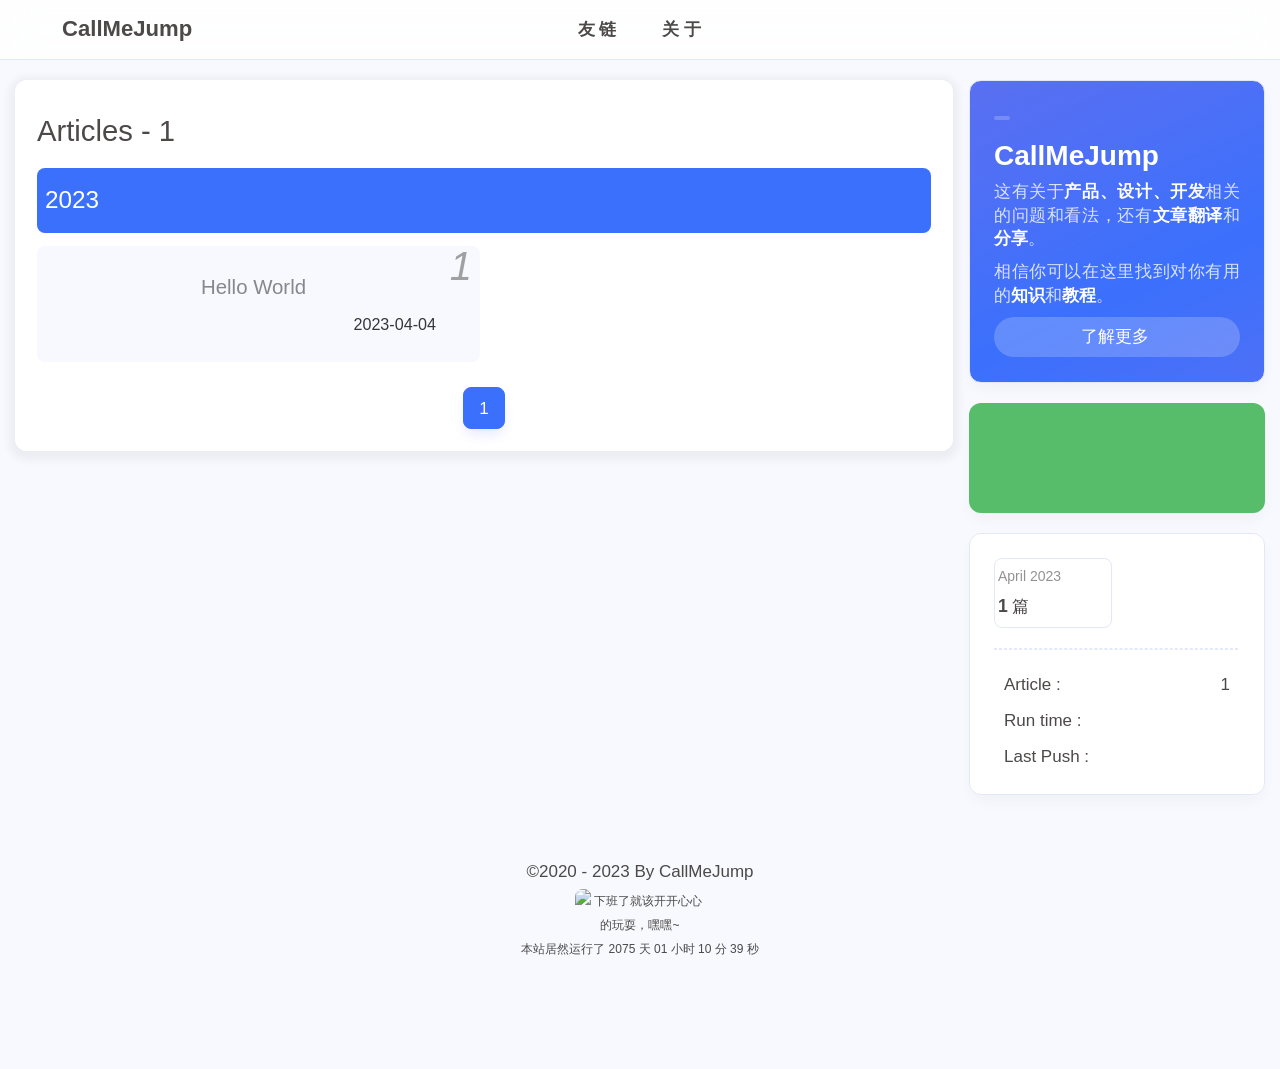
==== commit a4af31a9: "Site updated: 2023-04-04 23:58:48" ====
--- a/archives/index.html
+++ b/archives/index.html
@@ -1,12 +1,14 @@
-<!DOCTYPE html><html lang="en" data-theme="light"><head><meta charset="UTF-8"><meta http-equiv="X-UA-Compatible" content="IE=edge"><meta name="viewport" content="width=device-width, initial-scale=1.0, maximum-scale=1.0, user-scalable=no"><title>Archives | Hexo</title><meta name="author" content="John Doe"><meta name="copyright" content="John Doe"><meta name="format-detection" content="telephone=no"><meta name="theme-color" content="#f7f9fe"><meta name="mobile-web-app-capable" content="yes"><meta name="apple-touch-fullscreen" content="yes"><meta name="apple-mobile-web-app-title" content="Archives"><meta name="application-name" content="Archives"><meta name="apple-mobile-web-app-capable" content="yes"><meta name="apple-mobile-web-app-status-bar-style" content="default"><link rel="bookmark" href="/img/siteicon/apple-touch-icon.png"><link rel="apple-touch-icon-precomposed" sizes="180x180" href="/img/siteicon/apple-touch-icon.png"><link rel="apple-touch-icon" sizes="192x192" href="/img/siteicon/apple-touch-icon.png"><link rel="apple-touch-icon" sizes="512x512" href="/img/siteicon/apple-touch-icon.png"><link rel="apple-touch-startup-image" media="screen and (device-width:320px) and (device-height:568px) and (-webkit-device-pixel-ratio:2) and (orientation:landscape)" href="/img/siteicon/splashIcons/icon_1136x640.png"><link rel="apple-touch-startup-image" media="screen and (device-width:320px) and (device-height:568px) and (-webkit-device-pixel-ratio:2) and (orientation:portrait)" href="/img/siteicon/splashIcons/icon_640x1136.png"><link rel="apple-touch-startup-image" media="screen and (device-width:414px) and (device-height:896px) and (-webkit-device-pixel-ratio:3) and (orientation:landscape)" href="/img/siteicon/splashIcons/icon_2688x1242.png"><link rel="apple-touch-startup-image" media="screen and (device-width:414px) and (device-height:896px) and (-webkit-device-pixel-ratio:2) and (orientation:landscape)" href="/img/siteicon/splashIcons/icon_1792x828.png"><link rel="apple-touch-startup-image" media="screen and (device-width:375px) and (device-height:812px) and (-webkit-device-pixel-ratio:3) and (orientation:portrait)" href="/img/siteicon/splashIcons/icon_1125x2436.png"><link rel="apple-touch-startup-image" media="screen and (device-width:414px) and (device-height:896px) and (-webkit-device-pixel-ratio:2) and (orientation:portrait)" href="/img/siteicon/splashIcons/icon_828x1792.png"><link rel="apple-touch-startup-image" media="screen and (device-width:375px) and (device-height:812px) and (-webkit-device-pixel-ratio:3) and (orientation:landscape)" href="/img/siteicon/splashIcons/icon_2436x1125.png"><link rel="apple-touch-startup-image" media="screen and (device-width:414px) and (device-height:736px) and (-webkit-device-pixel-ratio:3) and (orientation:portrait)" href="/img/siteicon/splashIcons/icon_1242x2208.png"><link rel="apple-touch-startup-image" media="screen and (device-width:414px) and (device-height:736px) and (-webkit-device-pixel-ratio:3) and (orientation:landscape)" href="/img/siteicon/splashIcons/icon_2208x1242.png"><link rel="apple-touch-startup-image" media="screen and (device-width:375px) and (device-height:667px) and (-webkit-device-pixel-ratio:2) and (orientation:landscape)" href="/img/siteicon/splashIcons/icon_1334x750.png"><link rel="apple-touch-startup-image" media="screen and (device-width:375px) and (device-height:667px) and (-webkit-device-pixel-ratio:2) and (orientation:portrait)" href="/img/siteicon/splashIcons/icon_750x1334.png"><link rel="apple-touch-startup-image" media="screen and (device-width:1024px) and (device-height:1366px) and (-webkit-device-pixel-ratio:2) and (orientation:landscape)" href="/img/siteicon/splashIcons/icon_2732x2048.png"><meta property="og:type" content="website">
+<!DOCTYPE html><html lang="en" data-theme="light"><head><meta charset="UTF-8"><meta http-equiv="X-UA-Compatible" content="IE=edge"><meta name="viewport" content="width=device-width, initial-scale=1.0, maximum-scale=1.0, user-scalable=no"><title>Archives | CallMeJump</title><meta name="author" content="CallMeJump"><meta name="copyright" content="CallMeJump"><meta name="format-detection" content="telephone=no"><meta name="theme-color" content="#f7f9fe"><meta name="mobile-web-app-capable" content="yes"><meta name="apple-touch-fullscreen" content="yes"><meta name="apple-mobile-web-app-title" content="Archives"><meta name="application-name" content="Archives"><meta name="apple-mobile-web-app-capable" content="yes"><meta name="apple-mobile-web-app-status-bar-style" content="default"><link rel="bookmark" href="/img/siteicon/apple-touch-icon.png"><link rel="apple-touch-icon-precomposed" sizes="180x180" href="/img/siteicon/apple-touch-icon.png"><link rel="apple-touch-icon" sizes="192x192" href="/img/siteicon/apple-touch-icon.png"><link rel="apple-touch-icon" sizes="512x512" href="/img/siteicon/apple-touch-icon.png"><link rel="apple-touch-startup-image" media="screen and (device-width:320px) and (device-height:568px) and (-webkit-device-pixel-ratio:2) and (orientation:landscape)" href="/img/siteicon/splashIcons/icon_1136x640.png"><link rel="apple-touch-startup-image" media="screen and (device-width:320px) and (device-height:568px) and (-webkit-device-pixel-ratio:2) and (orientation:portrait)" href="/img/siteicon/splashIcons/icon_640x1136.png"><link rel="apple-touch-startup-image" media="screen and (device-width:414px) and (device-height:896px) and (-webkit-device-pixel-ratio:3) and (orientation:landscape)" href="/img/siteicon/splashIcons/icon_2688x1242.png"><link rel="apple-touch-startup-image" media="screen and (device-width:414px) and (device-height:896px) and (-webkit-device-pixel-ratio:2) and (orientation:landscape)" href="/img/siteicon/splashIcons/icon_1792x828.png"><link rel="apple-touch-startup-image" media="screen and (device-width:375px) and (device-height:812px) and (-webkit-device-pixel-ratio:3) and (orientation:portrait)" href="/img/siteicon/splashIcons/icon_1125x2436.png"><link rel="apple-touch-startup-image" media="screen and (device-width:414px) and (device-height:896px) and (-webkit-device-pixel-ratio:2) and (orientation:portrait)" href="/img/siteicon/splashIcons/icon_828x1792.png"><link rel="apple-touch-startup-image" media="screen and (device-width:375px) and (device-height:812px) and (-webkit-device-pixel-ratio:3) and (orientation:landscape)" href="/img/siteicon/splashIcons/icon_2436x1125.png"><link rel="apple-touch-startup-image" media="screen and (device-width:414px) and (device-height:736px) and (-webkit-device-pixel-ratio:3) and (orientation:portrait)" href="/img/siteicon/splashIcons/icon_1242x2208.png"><link rel="apple-touch-startup-image" media="screen and (device-width:414px) and (device-height:736px) and (-webkit-device-pixel-ratio:3) and (orientation:landscape)" href="/img/siteicon/splashIcons/icon_2208x1242.png"><link rel="apple-touch-startup-image" media="screen and (device-width:375px) and (device-height:667px) and (-webkit-device-pixel-ratio:2) and (orientation:landscape)" href="/img/siteicon/splashIcons/icon_1334x750.png"><link rel="apple-touch-startup-image" media="screen and (device-width:375px) and (device-height:667px) and (-webkit-device-pixel-ratio:2) and (orientation:portrait)" href="/img/siteicon/splashIcons/icon_750x1334.png"><link rel="apple-touch-startup-image" media="screen and (device-width:1024px) and (device-height:1366px) and (-webkit-device-pixel-ratio:2) and (orientation:landscape)" href="/img/siteicon/splashIcons/icon_2732x2048.png"><meta name="description" content="都是风景，幸会">
+<meta property="og:type" content="website">
 <meta property="og:title" content="Archives">
-<meta property="og:url" content="http://example.com/archives/index.html">
-<meta property="og:site_name" content="Hexo">
+<meta property="og:url" content="https://www.callmejump.eu.org/archives/index.html">
+<meta property="og:site_name" content="CallMeJump">
+<meta property="og:description" content="都是风景，幸会">
 <meta property="og:locale" content="en_US">
 <meta property="og:image" content="https://img02.anzhiy.cn/adminuploads/1/2022/09/15/63232b7d91d22.jpg">
-<meta property="article:author" content="John Doe">
+<meta property="article:author" content="CallMeJump">
 <meta name="twitter:card" content="summary">
-<meta name="twitter:image" content="https://img02.anzhiy.cn/adminuploads/1/2022/09/15/63232b7d91d22.jpg"><link rel="shortcut icon" href="/img/favicon.png"><link rel="canonical" href="http://example.com/archives/"><link rel="preconnect" href="//cdn.jsdelivr.net"/><meta name="google-site-verification" content="xxx"/><meta name="baidu-site-verification" content="code-xxx"/><meta name="msvalidate.01" content="xxx"/><link rel="stylesheet" href="https://npm.elemecdn.com/hexo-butterfly-tag-plugins-plus@1.0.17/lib/assets/font-awesome-animation.min.css"><link rel="stylesheet" href="/css/index.css"><link rel="stylesheet" href="https://npm.elemecdn.com/@fortawesome/fontawesome-free@6.3.0/css/all.min.css" media="print" onload="this.media='all'"><link rel="stylesheet" href="https://npm.elemecdn.com/node-snackbar@0.1.16/dist/snackbar.min.css" media="print" onload="this.media='all'"><link rel="stylesheet" href="https://npm.elemecdn.com/@fancyapps/ui@4.0.31/dist/fancybox.css" media="print" onload="this.media='all'"><script>const GLOBAL_CONFIG = { 
+<meta name="twitter:image" content="https://img02.anzhiy.cn/adminuploads/1/2022/09/15/63232b7d91d22.jpg"><link rel="shortcut icon" href="/img/favicon.png"><link rel="canonical" href="https://www.callmejump.eu.org/archives/"><link rel="preconnect" href="//cdn.jsdelivr.net"/><meta name="google-site-verification" content="xxx"/><meta name="baidu-site-verification" content="code-xxx"/><meta name="msvalidate.01" content="xxx"/><link rel="stylesheet" href="https://npm.elemecdn.com/hexo-butterfly-tag-plugins-plus@1.0.17/lib/assets/font-awesome-animation.min.css"><link rel="stylesheet" href="/css/index.css"><link rel="stylesheet" href="https://npm.elemecdn.com/@fortawesome/fontawesome-free@6.3.0/css/all.min.css" media="print" onload="this.media='all'"><link rel="stylesheet" href="https://npm.elemecdn.com/node-snackbar@0.1.16/dist/snackbar.min.css" media="print" onload="this.media='all'"><link rel="stylesheet" href="https://npm.elemecdn.com/@fancyapps/ui@4.0.31/dist/fancybox.css" media="print" onload="this.media='all'"><script>const GLOBAL_CONFIG = { 
   root: '/',
   algolia: undefined,
   localSearch: undefined,
@@ -48,7 +50,7 @@
   isHome: false,
   isHighlightShrink: false,
   isToc: false,
-  postUpdate: '2023-04-04 14:27:29'
+  postUpdate: '2023-04-04 23:58:44'
 }</script><noscript><style type="text/css">
   #nav {
     opacity: 1
@@ -157,7 +159,7 @@
       }
     }
     detectApple()
-    })(window)</script><meta name="generator" content="Hexo 6.3.0"></head><body data-type="anzhiyu"><div id="web_bg"></div><div id="an_music_bg"></div><div class="page" id="body-wrap"><header class="not-top-img" id="page-header"><nav id="nav"><span id="blog_name"><a id="site-name" href="/"><div class="title">Hexo</div><i class="fa-solid fa-house"></i></a></span><div class="mask-name-container"><center id="name-container"><a id="page-name" href="javascript:anzhiyu.scrollToDest(0, 500)">PAGE_NAME</a></center></div><div id="menus"><div class="menus_items"><div class="menus_item"><a class="site-page faa-parent animated-hover" href="javascript:void(0);"><span> 友链</span></a><ul class="menus_item_child" style="left:17px;"><li><a class="site-page child faa-parent animated-hover" href="/link/"><i class="fa-fw fas fa-link faa-tada"></i><span> 友人帐</span></a></li></ul></div><div class="menus_item"><a class="site-page faa-parent animated-hover" href="javascript:void(0);"><span> 关于</span></a><ul class="menus_item_child" style="left:17px;"><li><a class="site-page child faa-parent animated-hover" href="/essay/"><i class="fa-fw fas fas fa-lightbulb faa-tada"></i><span> 闲言碎语</span></a></li></ul></div></div></div><div id="nav-right"><div class="nav-button" id="randomPost_button"><a class="site-page" onclick="toRandomPost()" title="随机前往一个文章" href="javascript:void(0);"><i class="fas fa-dice" style="font-size:1.2rem"></i></a></div><div class="nav-button" id="darkmode_navswitch"><a class="darkmode_switchbutton" type="button" href="javascript:void(0);" title="Switch Between Light And Dark Mode" onclick="rm.switchDarkMode()"><i class="fas fa-adjust"></i></a></div><div class="nav-button" id="nav-totop"><a class="totopbtn" href="javascript:void(0);"><i class="fas fa-arrow-up"></i><span id="percent" onclick="anzhiyu.scrollToDest(0,500)">0</span></a></div><div id="toggle-menu"><a class="site-page" href="javascript:void(0);"><i class="fas fa-bars fa-fw"></i></a></div></div></nav></header><main class="layout" id="content-inner"><div id="archive"><div class="article-sort-title">Articles - 1</div><div class="article-sort"><div class="article-sort-item year"><span>2023</span><svg class="icon" aria-hidden="true"><use xlink:href="#icon-rabbit"></use></svg></div><div class="article-sort-item"><a class="article-sort-item-img" href="/2023/04/04/hello-world/" title="Hello World"><img src= "[data-uri]" data-lazy-src="/img/default_cover.jpg" alt="Hello World" onerror="this.onerror=null;this.src='/img/404.jpg'"></a><div class="article-sort-item-info"><a class="article-sort-item-title" href="/2023/04/04/hello-world/" title="Hello World">Hello World</a><span class="article-sort-item-index">1</span><div class="article-meta-wrap"><div class="article-sort-item-time"><i class="far fa-calendar-alt"></i><time class="post-meta-date-created" datetime="2023-04-04T04:28:10.580Z" title="Created 2023-04-04 12:28:10">2023-04-04</time></div></div></div></div></div><nav id="pagination"><div class="pagination"><span class="page-number current">1</span></div></nav></div><div class="aside-content" id="aside-content"><div class="card-widget card-info"><div class="author-info-top"> <div class="card-info-avatar"></div></div><div class="author-info__sayhi" id="author-info__sayhi"></div><h1 class="author-info__name">John Doe</h1><div class="author-info__description"><div style="line-height:1.38;margin:0.6rem 0;text-align:justify;color:rgba(255, 255, 255, 0.8);">这有关于<b style="color:#fff">产品、设计、开发</b>相关的问题和看法，还有<b style="color:#fff">文章翻译</b>和<b style="color:#fff">分享</b>。</div><div style="line-height:1.38;margin:0.6rem 0;text-align:justify;color:rgba(255, 255, 255, 0.8);">相信你可以在这里找到对你有用的<b style="color:#fff">知识</b>和<b style="color:#fff">教程</b>。</div></div><div class="banner-button-group"><a class="banner-button" onclick="pjax.loadUrl(&quot;/about/&quot;)"><span class="banner-button-text">了解更多</span><i class="fas fa-circle-right"></i></a></div></div><div class="card-widget anzhiyu-right-widget" id="card-wechat" onclick="null"><div id="flip-wrapper"><div id="flip-content"><div class="face" style="background: url(https://img02.anzhiy.cn/adminuploads/1/2022/09/11/631ddb7c9b250.png) center center / 100% no-repeat"></div><div class="back face" style="background: url(https://img02.anzhiy.cn/adminuploads/1/2022/09/11/631ddeb0900b7.png) center center / 100% no-repeat"></div></div></div></div><div class="sticky_layout"><div class="card-widget"><div class="card-archives"><div class="item-headline"><i class="fas fa-archive"></i><span>Archives</span></div><ul class="card-archive-list"><li class="card-archive-list-item"><a class="card-archive-list-link" href="/archives/2023/04/"><span class="card-archive-list-date">April 2023</span><div class="card-archive-list-count-group"><span class="card-archive-list-count">1</span><span>篇</span></div></a></li></ul></div><hr/><div class="card-webinfo"><div class="item-headline"><i class="fas fa-chart-line"></i><span>Info</span></div><div class="webinfo"><div class="webinfo-item"><div class="item-name">Article :</div><div class="item-count">1</div></div><div class="webinfo-item"><div class="item-name">Run time :</div><div class="item-count" id="runtimeshow" data-publishDate="2021-03-31T16:00:00.000Z"><i class="fa-solid fa-spinner fa-spin"></i></div></div><div class="webinfo-item"><div class="item-name">Last Push :</div><div class="item-count" id="last-push-date" data-lastPushDate="2023-04-04T06:27:29.868Z"><i class="fa-solid fa-spinner fa-spin"></i></div></div></div></div></div></div></div></main><footer id="footer"><div id="footer-wrap"><div class="copyright">&copy;2020 - 2023 By John Doe</div><div id="workboard"><img class="workSituationImg boardsign" src="https://npm.elemecdn.com/anzhiyu-blog@2.0.4/img/badge/安知鱼-上班摸鱼中.svg" alt="距离月入25k也就还差一个大佬带我~" title="距离月入25k也就还差一个大佬带我~"/><div id="runtimeTextTip"></div></div><p id="ghbdages"><a class="github-badge" target="_blank" href="https://hexo.io/" style="margin-inline:5px" data-title="博客框架为Hexo_v5.4.0" title="博客框架为Hexo_v5.4.0"><img src= "[data-uri]" data-lazy-src="https://npm.elemecdn.com/anzhiyu-blog@2.1.5/img/badge/Frame-Hexo.svg" alt="博客框架为Hexo_v5.4.0"/></a><a class="github-badge" target="_blank" href="https://www.dogecloud.com/" style="margin-inline:5px" data-title="本站使用多吉云为静态资源提供CDN加速" title="本站使用多吉云为静态资源提供CDN加速"><img src= "[data-uri]" data-lazy-src="https://npm.elemecdn.com/anzhiyu-blog@2.2.0/img/badge/CDN-多吉云-3693F3.svg" alt="本站使用多吉云为静态资源提供CDN加速"/></a><a class="github-badge" target="_blank" href="https://github.com/" style="margin-inline:5px" data-title="本站项目由Github托管" title="本站项目由Github托管"><img src= "[data-uri]" data-lazy-src="https://npm.elemecdn.com/anzhiyu-blog@2.1.5/img/badge/Source-Github.svg" alt="本站项目由Github托管"/></a><a class="github-badge" target="_blank" href="http://creativecommons.org/licenses/by-nc-sa/4.0/" style="margin-inline:5px" data-title="本站采用知识共享署名-非商业性使用-相同方式共享4.0国际许可协议进行许可" title="本站采用知识共享署名-非商业性使用-相同方式共享4.0国际许可协议进行许可"><img src= "[data-uri]" data-lazy-src="https://npm.elemecdn.com/anzhiyu-blog@2.2.0/img/badge/Copyright-BY-NC-SA.svg" alt="本站采用知识共享署名-非商业性使用-相同方式共享4.0国际许可协议进行许可"/></a></p></div></footer></div><div id="loading-box" onclick="document.getElementById(&quot;loading-box&quot;).classList.add(&quot;loaded&quot;)"><div class="loading-bg"><img class="loading-img nolazyload" src="[data-uri]"/><div class="loading-image-dot"></div><div id="loading-percentage">0%</div></div></div><script>const loadingPercentage = document.getElementById("loading-percentage");
+    })(window)</script><meta name="generator" content="Hexo 6.3.0"></head><body data-type="anzhiyu"><div id="web_bg"></div><div id="an_music_bg"></div><div class="page" id="body-wrap"><header class="not-top-img" id="page-header"><nav id="nav"><span id="blog_name"><div class="back-home-button" tabindex="-1"><i class="back-home-button-icon fas fa-grip-vertical"></i><div class="back-menu-list-groups"><div class="back-menu-list-group"><div class="back-menu-list-title">网页</div><div class="back-menu-list"><a class="back-menu-item" href="https://index.anzhiy.cn/" title="个人主页" target="_blank"><img class="back-menu-item-icon" src="https://index.anzhiy.cn/assets/home.svg"/><span class="back-menu-item-text">个人主页</span></a><a class="back-menu-item" href="https://anzhiy.cn/" title="博客" target="_blank"><img class="back-menu-item-icon" src="https://img02.anzhiy.cn/adminuploads/1/2022/09/05/6315ec9737ac4.png"/><span class="back-menu-item-text">博客</span></a></div></div><div class="back-menu-list-group"><div class="back-menu-list-title">项目</div><div class="back-menu-list"><a class="back-menu-item" href="http://blgou.net/#/main/home" title="xxx" target="_blank"><img class="back-menu-item-icon" src="https://img02.anzhiy.cn/adminuploads/1/2022/09/15/6322cd942dbd9.png"/><span class="back-menu-item-text">xxx</span></a></div></div></div></div><a id="site-name" href="/"><div class="title">CallMeJump</div><i class="fa-solid fa-house"></i></a></span><div class="mask-name-container"><center id="name-container"><a id="page-name" href="javascript:anzhiyu.scrollToDest(0, 500)">PAGE_NAME</a></center></div><div id="menus"><div class="menus_items"><div class="menus_item"><a class="site-page faa-parent animated-hover" href="javascript:void(0);"><span> 友链</span></a><ul class="menus_item_child" style="left:17px;"><li><a class="site-page child faa-parent animated-hover" href="/link/"><i class="fa-fw fas fa-link faa-tada"></i><span> 友人帐</span></a></li></ul></div><div class="menus_item"><a class="site-page faa-parent animated-hover" href="javascript:void(0);"><span> 关于</span></a><ul class="menus_item_child" style="left:-31px;"><li><a class="site-page child faa-parent animated-hover" href="/about/"><svg class="icon faa-tada" aria-hidden="true"><use xlink:href="#icon-zhifeiji"></use></svg><span> 关于本人</span></a></li><li><a class="site-page child faa-parent animated-hover" href="/essay/"><i class="fa-fw fas fas fa-lightbulb faa-tada"></i><span> 闲言碎语</span></a></li></ul></div></div></div><div id="nav-right"><div class="nav-button only-home" id="travellings_button" style="display: flex"><a class="site-page" onclick="anzhiyu.totraveling()" title="随机前往一个开往项目网站" href="javascript:void(0);" rel="external nofollow" data-pjax-state="external"><i class="fas fa-train" style="font-size:1.2rem"></i></a></div><div class="nav-button" id="randomPost_button"><a class="site-page" onclick="toRandomPost()" title="随机前往一个文章" href="javascript:void(0);"><i class="fas fa-dice" style="font-size:1.2rem"></i></a></div><div class="nav-button" id="darkmode_navswitch"><a class="darkmode_switchbutton" type="button" href="javascript:void(0);" title="Switch Between Light And Dark Mode" onclick="rm.switchDarkMode()"><i class="fas fa-adjust"></i></a></div><div class="nav-button" id="nav-totop"><a class="totopbtn" href="javascript:void(0);"><i class="fas fa-arrow-up"></i><span id="percent" onclick="anzhiyu.scrollToDest(0,500)">0</span></a></div><div id="toggle-menu"><a class="site-page" href="javascript:void(0);"><i class="fas fa-bars fa-fw"></i></a></div></div></nav></header><main class="layout" id="content-inner"><div id="archive"><div class="article-sort-title">Articles - 1</div><div class="article-sort"><div class="article-sort-item year"><span>2023</span><svg class="icon" aria-hidden="true"><use xlink:href="#icon-rabbit"></use></svg></div><div class="article-sort-item"><a class="article-sort-item-img" href="/2023/04/04/hello-world/" title="Hello World"><img src= "[data-uri]" data-lazy-src="/img/default_cover.jpg" alt="Hello World" onerror="this.onerror=null;this.src='/img/404.jpg'"></a><div class="article-sort-item-info"><a class="article-sort-item-title" href="/2023/04/04/hello-world/" title="Hello World">Hello World</a><span class="article-sort-item-index">1</span><div class="article-meta-wrap"><div class="article-sort-item-time"><i class="far fa-calendar-alt"></i><time class="post-meta-date-created" datetime="2023-04-04T04:28:10.580Z" title="Created 2023-04-04 12:28:10">2023-04-04</time></div></div></div></div></div><nav id="pagination"><div class="pagination"><span class="page-number current">1</span></div></nav></div><div class="aside-content" id="aside-content"><div class="card-widget card-info"><div class="author-info-top"> <div class="card-info-avatar"></div></div><div class="author-info__sayhi" id="author-info__sayhi"></div><h1 class="author-info__name">CallMeJump</h1><div class="author-info__description"><div style="line-height:1.38;margin:0.6rem 0;text-align:justify;color:rgba(255, 255, 255, 0.8);">这有关于<b style="color:#fff">产品、设计、开发</b>相关的问题和看法，还有<b style="color:#fff">文章翻译</b>和<b style="color:#fff">分享</b>。</div><div style="line-height:1.38;margin:0.6rem 0;text-align:justify;color:rgba(255, 255, 255, 0.8);">相信你可以在这里找到对你有用的<b style="color:#fff">知识</b>和<b style="color:#fff">教程</b>。</div></div><div class="banner-button-group"><a class="banner-button" onclick="pjax.loadUrl(&quot;/about/&quot;)"><span class="banner-button-text">了解更多</span><i class="fas fa-circle-right"></i></a></div></div><div class="card-widget anzhiyu-right-widget" id="card-wechat" onclick="null"><div id="flip-wrapper"><div id="flip-content"><div class="face" style="background: url(https://img02.anzhiy.cn/adminuploads/1/2022/09/11/631ddb7c9b250.png) center center / 100% no-repeat"></div><div class="back face" style="background: url(https://img02.anzhiy.cn/adminuploads/1/2022/09/11/631ddeb0900b7.png) center center / 100% no-repeat"></div></div></div></div><div class="sticky_layout"><div class="card-widget"><div class="card-archives"><div class="item-headline"><i class="fas fa-archive"></i><span>Archives</span></div><ul class="card-archive-list"><li class="card-archive-list-item"><a class="card-archive-list-link" href="/archives/2023/04/"><span class="card-archive-list-date">April 2023</span><div class="card-archive-list-count-group"><span class="card-archive-list-count">1</span><span>篇</span></div></a></li></ul></div><hr/><div class="card-webinfo"><div class="item-headline"><i class="fas fa-chart-line"></i><span>Info</span></div><div class="webinfo"><div class="webinfo-item"><div class="item-name">Article :</div><div class="item-count">1</div></div><div class="webinfo-item"><div class="item-name">Run time :</div><div class="item-count" id="runtimeshow" data-publishDate="2021-03-31T16:00:00.000Z"><i class="fa-solid fa-spinner fa-spin"></i></div></div><div class="webinfo-item"><div class="item-name">Last Push :</div><div class="item-count" id="last-push-date" data-lastPushDate="2023-04-04T15:58:44.151Z"><i class="fa-solid fa-spinner fa-spin"></i></div></div></div></div></div></div></div></main><footer id="footer"><div id="footer-wrap"><div class="copyright">&copy;2020 - 2023 By CallMeJump</div><div id="workboard"><img class="workSituationImg boardsign" src="https://npm.elemecdn.com/anzhiyu-blog@2.0.4/img/badge/安知鱼-上班摸鱼中.svg" alt="距离月入25k也就还差一个大佬带我~" title="距离月入25k也就还差一个大佬带我~"/><div id="runtimeTextTip"></div></div><p id="ghbdages"><a class="github-badge" target="_blank" href="https://hexo.io/" style="margin-inline:5px" data-title="博客框架为Hexo_v5.4.0" title="博客框架为Hexo_v5.4.0"><img src= "[data-uri]" data-lazy-src="https://npm.elemecdn.com/anzhiyu-blog@2.1.5/img/badge/Frame-Hexo.svg" alt="博客框架为Hexo_v5.4.0"/></a><a class="github-badge" target="_blank" href="https://www.dogecloud.com/" style="margin-inline:5px" data-title="本站使用多吉云为静态资源提供CDN加速" title="本站使用多吉云为静态资源提供CDN加速"><img src= "[data-uri]" data-lazy-src="https://npm.elemecdn.com/anzhiyu-blog@2.2.0/img/badge/CDN-多吉云-3693F3.svg" alt="本站使用多吉云为静态资源提供CDN加速"/></a><a class="github-badge" target="_blank" href="https://github.com/" style="margin-inline:5px" data-title="本站项目由Github托管" title="本站项目由Github托管"><img src= "[data-uri]" data-lazy-src="https://npm.elemecdn.com/anzhiyu-blog@2.1.5/img/badge/Source-Github.svg" alt="本站项目由Github托管"/></a><a class="github-badge" target="_blank" href="http://creativecommons.org/licenses/by-nc-sa/4.0/" style="margin-inline:5px" data-title="本站采用知识共享署名-非商业性使用-相同方式共享4.0国际许可协议进行许可" title="本站采用知识共享署名-非商业性使用-相同方式共享4.0国际许可协议进行许可"><img src= "[data-uri]" data-lazy-src="https://npm.elemecdn.com/anzhiyu-blog@2.2.0/img/badge/Copyright-BY-NC-SA.svg" alt="本站采用知识共享署名-非商业性使用-相同方式共享4.0国际许可协议进行许可"/></a></p></div></footer></div><div id="loading-box" onclick="document.getElementById(&quot;loading-box&quot;).classList.add(&quot;loaded&quot;)"><div class="loading-bg"><img class="loading-img nolazyload" src="/img/head.jpg"/><div class="loading-image-dot"></div><div id="loading-percentage">0%</div></div></div><script>const loadingPercentage = document.getElementById("loading-percentage");
 let loadingPercentageTimer = setInterval(function() {
   var progressBar = document.querySelector(".pace-progress");
   if (!progressBar) return
@@ -184,7 +186,31 @@
 if (true) {
   document.addEventListener('pjax:send', () => { preloader.initLoading() })
   document.addEventListener('pjax:complete', () => { preloader.endLoading() })
-}</script><link rel="stylesheet" href="https://npm.elemecdn.com/anzhiyu-theme-static@1.0.0/progress_bar/progress_bar.css"/><script async="async" src="https://npm.elemecdn.com/pace-js@1.2.4/pace.min.js" data-pace-options="{ &quot;restartOnRequestAfter&quot;:false,&quot;eventLag&quot;:false}"></script><div id="sidebar"><div id="menu-mask"></div><div id="sidebar-menus"><div class="avatar-img is-center"><img src= "[data-uri]" data-lazy-src="https://img02.anzhiy.cn/adminuploads/1/2022/09/15/63232b7d91d22.jpg" onerror="onerror=null;src='/img/friend_404.gif'" alt="avatar"/></div><div class="sidebar-site-data site-data is-center"><a href="/archives/" title="archive"><div class="headline">Articles</div><div class="length-num">1</div></a><a href="/tags/" title="tag"><div class="headline">Tags</div><div class="length-num">0</div></a><a href="/categories/" title="category"><div class="headline">Categories</div><div class="length-num">0</div></a></div><hr/><div class="menus_items"><div class="menus_item"><a class="site-page faa-parent animated-hover" href="javascript:void(0);"><span> 友链</span></a><ul class="menus_item_child" style="left:17px;"><li><a class="site-page child faa-parent animated-hover" href="/link/"><i class="fa-fw fas fa-link faa-tada"></i><span> 友人帐</span></a></li></ul></div><div class="menus_item"><a class="site-page faa-parent animated-hover" href="javascript:void(0);"><span> 关于</span></a><ul class="menus_item_child" style="left:17px;"><li><a class="site-page child faa-parent animated-hover" href="/essay/"><i class="fa-fw fas fas fa-lightbulb faa-tada"></i><span> 闲言碎语</span></a></li></ul></div></div></div></div><div id="rightside"><div id="rightside-config-hide"><button id="translateLink" type="button" title="Switch Between Traditional Chinese And Simplified Chinese">繁</button><button id="darkmode" type="button" title="Switch Between Light And Dark Mode"><i class="fas fa-adjust"></i></button><button id="hide-aside-btn" type="button" title="Toggle between single-column and double-column"><i class="fas fa-arrows-alt-h"></i></button></div><div id="rightside-config-show"><button id="rightside_config" type="button" title="Setting"><i class="fas fa-cog fa-spin"></i></button><button id="center-console" type="button" title="中控台"><i class="fas fa-fish-fins"></i></button><button id="go-up" type="button" title="Back To Top"><i class="fas fa-arrow-up"></i></button></div></div><div id="nav-music"><div id="nav-music-hoverTips" onclick="anzhiyu.musicToggle()">播放音乐</div><div id="console-music-bg"></div><meting-js id="8152976493" server="netease" type="playlist" mutex="true" preload="none" theme="var(--anzhiyu-main)" data-lrctype="0" order="random"></meting-js></div><div id="console"><div class="close-btn" onclick="anzhiyu.hideConsole()" href="javascript:void(0);"><i class="fas fa-circle-xmark"></i></div><div class="console-card-group-reward"><ul class="reward-all console-card"><li class="reward-item"><a href="https://npm.elemecdn.com/anzhiyu-blog@1.1.6/img/post/common/qrcode-weichat.png" target="_blank"><img class="post-qr-code-img" alt="wechat" src= "[data-uri]" data-lazy-src="https://npm.elemecdn.com/anzhiyu-blog@1.1.6/img/post/common/qrcode-weichat.png"/></a><div class="post-qr-code-desc">wechat</div></li><li class="reward-item"><a href="https://npm.elemecdn.com/anzhiyu-blog@1.1.6/img/post/common/qrcode-alipay.png" target="_blank"><img class="post-qr-code-img" alt="alipay" src= "[data-uri]" data-lazy-src="https://npm.elemecdn.com/anzhiyu-blog@1.1.6/img/post/common/qrcode-alipay.png"/></a><div class="post-qr-code-desc">alipay</div></li></ul></div><div class="console-card-group"><div class="console-card-group-left"><div class="console-card" id="card-newest-comments" onclick="anzhiyu.hideConsole()"><div class="card-content"><div class="author-content-item-tips">互动</div><span class="author-content-item-title"> <span>Newest Comments</span></span></div><div class="aside-list"><span>loading...</span></div></div></div><div class="console-card-group-right"><div class="console-card tags" onclick="anzhiyu.hideConsole()"><div class="card-content"><div class="author-content-item-tips">兴趣点</div><span class="author-content-item-title">寻找你感兴趣的领域</span></div></div><div class="console-card history" onclick="anzhiyu.hideConsole()"><div class="item-headline"><i class="fas fa-archive"></i><span>文章</span></div><div class="card-archives"><div class="item-headline"><i class="fas fa-archive"></i><span>Archives</span></div><ul class="card-archive-list"><li class="card-archive-list-item"><a class="card-archive-list-link" href="/archives/2023/04/"><span class="card-archive-list-date">April 2023</span><div class="card-archive-list-count-group"><span class="card-archive-list-count">1</span><span>篇</span></div></a></li></ul></div><hr/></div></div></div><div class="button-group"><div class="console-btn-item"><a class="darkmode_switchbutton" onclick="rm.switchDarkMode()" title="显示模式切换" href="javascript:void(0);"><i class="fas fa-moon" style="font-size: 1rem;"></i></a></div><div class="console-btn-item" id="consoleHideAside" onclick="anzhiyu.hideAsideBtn()" title="边栏显示控制"><a class="asideSwitch"><i class="fas fa-arrows-alt-h"></i></a></div><div class="console-btn-item on" id="consoleCommentBarrage" onclick="anzhiyu.switchCommentBarrage()" title="热评开关"><a class="commentBarrage"><i class="fa-solid fa-message"></i></a></div><div class="console-btn-item" id="consoleMusic" onclick="anzhiyu.musicToggle()" title="音乐开关"><a class="music-switch"><i class="fas fa-music"></i></a></div></div><div class="console-mask" onclick="anzhiyu.hideConsole()" href="javascript:void(0);"></div></div><div id="rightMenu"><div class="rightMenu-group rightMenu-small"><div class="rightMenu-item" id="menu-backward"><i class="fa-solid fa-arrow-left"></i></div><div class="rightMenu-item" id="menu-forward"><i class="fa-solid fa-arrow-right"></i></div><div class="rightMenu-item" id="menu-refresh"><i class="fa-solid fa-arrow-rotate-right"></i></div><div class="rightMenu-item" id="menu-top"><i class="fa-solid fa-arrow-up"></i></div></div><div class="rightMenu-group rightMenu-line rightMenuPlugin"><div class="rightMenu-item" id="menu-copytext"><i class="fas fa-copy"></i><span>复制选中文本</span></div><div class="rightMenu-item" id="menu-pastetext"><i class="fas fa-paste"></i><span>粘贴文本</span></div><a class="rightMenu-item" id="menu-commenttext"><i class="fas fa-comment-medical"></i><span>引用到评论</span></a><div class="rightMenu-item" id="menu-newwindow"><i class="fas fa-window-restore"></i><span>新窗口打开</span></div><div class="rightMenu-item" id="menu-copylink"><i class="fas fa-link"></i><span>复制链接地址</span></div><div class="rightMenu-item" id="menu-copyimg"><i class="fas fa-images"></i><span>复制此图片</span></div><div class="rightMenu-item" id="menu-downloadimg"><i class="fas fa-download"></i><span>下载此图片</span></div><div class="rightMenu-item" id="menu-newwindowimg"><i class="fas fa-window-restore"></i><span>新窗口打开图片</span></div><div class="rightMenu-item" id="menu-search"><i class="fa-solid fa-magnifying-glass"></i><span>站内搜索</span></div><div class="rightMenu-item" id="menu-searchBaidu"><i class="fa-solid fa-magnifying-glass"></i><span>百度搜索</span></div><div class="rightMenu-item" id="menu-music-toggle"><i class="fa-solid fa-play"></i><span>播放音乐</span></div><div class="rightMenu-item" id="menu-music-back"><i class="fas fa-backward"></i><span>切换到上一首</span></div><div class="rightMenu-item" id="menu-music-forward"><i class="fas fa-forward"></i><span>切换到下一首</span></div><div class="rightMenu-item" id="menu-music-playlist" onclick="window.open(&quot;https://y.qq.com/n/ryqq/playlist/8802438608&quot;, &quot;_blank&quot;);" style="display: none;"><i class="fas fa-radio"></i><span>查看所有歌曲</span></div><div class="rightMenu-item" id="menu-music-copyMusicName"><i class="fas fa-copy"></i><span>复制歌名</span></div></div><div class="rightMenu-group rightMenu-line rightMenuOther"><a class="rightMenu-item menu-link" id="menu-randomPost"><i class="fas fa-shuffle"></i><span>随便逛逛</span></a><a class="rightMenu-item menu-link" href="/categories/"><i class="fas fa-cube"></i><span>博客分类</span></a><a class="rightMenu-item menu-link" href="/tags/"><i class="fas fa-tags"></i><span>文章标签</span></a></div><div class="rightMenu-group rightMenu-line rightMenuOther"><a class="rightMenu-item" id="menu-copy" href="javascript:void(0);"><i class="fas fa-copy"></i><span>复制地址</span></a><a class="rightMenu-item" id="menu-commentBarrage" href="javascript:void(0);"><i class="fa-solid fa-message"></i><span class="menu-commentBarrage-text">关闭热评</span></a><a class="rightMenu-item" id="menu-darkmode" href="javascript:void(0);"><i class="fa-solid fa-moon"></i><span class="menu-darkmode-text">深色模式</span></a><a class="rightMenu-item" id="menu-translate" href="javascript:void(0);"><i class="fas fa-language"></i><span>轉為繁體</span></a></div></div><div id="rightmenu-mask"></div><div><script src="https://npm.elemecdn.com/jquery@latest/dist/jquery.min.js"></script><script src="https://npm.elemecdn.com/hexo-theme-anzhiyu@1.0.7/source/js/utils.js"></script><script src="https://npm.elemecdn.com/hexo-theme-anzhiyu@1.0.7/source/js/main.js"></script><script src="https://npm.elemecdn.com/hexo-theme-anzhiyu@1.0.7/source/js/tw_cn.js"></script><script src="https://npm.elemecdn.com/@fancyapps/ui@4.0.31/dist/fancybox.umd.js"></script><script src="https://npm.elemecdn.com/instant.page@5.1.1/instantpage.js" type="module"></script><script src="https://npm.elemecdn.com/vanilla-lazyload@17.3.1/dist/lazyload.iife.min.js"></script><script src="https://npm.elemecdn.com/node-snackbar@0.1.16/dist/snackbar.min.js"></script><canvas id="universe"></canvas><script async src="https://npm.elemecdn.com/anzhiyu-theme-static@1.0.0/dark/dark.js"></script><script>// 消除控制台打印
+}</script><link rel="stylesheet" href="https://npm.elemecdn.com/anzhiyu-theme-static@1.0.0/progress_bar/progress_bar.css"/><script async="async" src="https://npm.elemecdn.com/pace-js@1.2.4/pace.min.js" data-pace-options="{ &quot;restartOnRequestAfter&quot;:false,&quot;eventLag&quot;:false}"></script><div id="sidebar"><div id="menu-mask"></div><div id="sidebar-menus"><div class="avatar-img is-center"><img src= "[data-uri]" data-lazy-src="https://img02.anzhiy.cn/adminuploads/1/2022/09/15/63232b7d91d22.jpg" onerror="onerror=null;src='/img/friend_404.gif'" alt="avatar"/></div><div class="sidebar-site-data site-data is-center"><a href="/archives/" title="archive"><div class="headline">Articles</div><div class="length-num">1</div></a><a href="/tags/" title="tag"><div class="headline">Tags</div><div class="length-num">0</div></a><a href="/categories/" title="category"><div class="headline">Categories</div><div class="length-num">0</div></a></div><hr/><div class="menus_items"><div class="menus_item"><a class="site-page faa-parent animated-hover" href="javascript:void(0);"><span> 友链</span></a><ul class="menus_item_child" style="left:17px;"><li><a class="site-page child faa-parent animated-hover" href="/link/"><i class="fa-fw fas fa-link faa-tada"></i><span> 友人帐</span></a></li></ul></div><div class="menus_item"><a class="site-page faa-parent animated-hover" href="javascript:void(0);"><span> 关于</span></a><ul class="menus_item_child" style="left:-31px;"><li><a class="site-page child faa-parent animated-hover" href="/about/"><svg class="icon faa-tada" aria-hidden="true"><use xlink:href="#icon-zhifeiji"></use></svg><span> 关于本人</span></a></li><li><a class="site-page child faa-parent animated-hover" href="/essay/"><i class="fa-fw fas fas fa-lightbulb faa-tada"></i><span> 闲言碎语</span></a></li></ul></div></div></div></div><div id="rightside"><div id="rightside-config-hide"><button id="translateLink" type="button" title="Switch Between Traditional Chinese And Simplified Chinese">繁</button><button id="darkmode" type="button" title="Switch Between Light And Dark Mode"><i class="fas fa-adjust"></i></button><button id="hide-aside-btn" type="button" title="Toggle between single-column and double-column"><i class="fas fa-arrows-alt-h"></i></button></div><div id="rightside-config-show"><button id="rightside_config" type="button" title="Setting"><i class="fas fa-cog fa-spin"></i></button><button id="center-console" type="button" title="中控台"><i class="fas fa-fish-fins"></i></button><button id="go-up" type="button" title="Back To Top"><i class="fas fa-arrow-up"></i></button></div></div><div id="nav-music"><div id="nav-music-hoverTips" onclick="anzhiyu.musicToggle()">播放音乐</div><div id="console-music-bg"></div><meting-js id="8152976493" server="netease" type="playlist" mutex="true" preload="none" theme="var(--anzhiyu-main)" data-lrctype="0" order="random"></meting-js></div><div id="console"><div class="close-btn" onclick="anzhiyu.hideConsole()" href="javascript:void(0);"><i class="fas fa-circle-xmark"></i></div><div class="console-card-group-reward"><ul class="reward-all console-card"><li class="reward-item"><a href="https://npm.elemecdn.com/anzhiyu-blog@1.1.6/img/post/common/qrcode-weichat.png" target="_blank"><img class="post-qr-code-img" alt="wechat" src= "[data-uri]" data-lazy-src="https://npm.elemecdn.com/anzhiyu-blog@1.1.6/img/post/common/qrcode-weichat.png"/></a><div class="post-qr-code-desc">wechat</div></li><li class="reward-item"><a href="https://npm.elemecdn.com/anzhiyu-blog@1.1.6/img/post/common/qrcode-alipay.png" target="_blank"><img class="post-qr-code-img" alt="alipay" src= "[data-uri]" data-lazy-src="https://npm.elemecdn.com/anzhiyu-blog@1.1.6/img/post/common/qrcode-alipay.png"/></a><div class="post-qr-code-desc">alipay</div></li></ul></div><div class="console-card-group"><div class="console-card-group-left"><div class="console-card" id="card-newest-comments" onclick="anzhiyu.hideConsole()"><div class="card-content"><div class="author-content-item-tips">互动</div><span class="author-content-item-title"> <span>Newest Comments</span></span></div><div class="aside-list"><span>loading...</span></div></div></div><div class="console-card-group-right"><div class="console-card tags" onclick="anzhiyu.hideConsole()"><div class="card-content"><div class="author-content-item-tips">兴趣点</div><span class="author-content-item-title">寻找你感兴趣的领域</span></div></div><div class="console-card history" onclick="anzhiyu.hideConsole()"><div class="item-headline"><i class="fas fa-archive"></i><span>文章</span></div><div class="card-archives"><div class="item-headline"><i class="fas fa-archive"></i><span>Archives</span></div><ul class="card-archive-list"><li class="card-archive-list-item"><a class="card-archive-list-link" href="/archives/2023/04/"><span class="card-archive-list-date">April 2023</span><div class="card-archive-list-count-group"><span class="card-archive-list-count">1</span><span>篇</span></div></a></li></ul></div><hr/></div></div></div><div class="button-group"><div class="console-btn-item"><a class="darkmode_switchbutton" onclick="rm.switchDarkMode()" title="显示模式切换" href="javascript:void(0);"><i class="fas fa-moon" style="font-size: 1rem;"></i></a></div><div class="console-btn-item" id="consoleHideAside" onclick="anzhiyu.hideAsideBtn()" title="边栏显示控制"><a class="asideSwitch"><i class="fas fa-arrows-alt-h"></i></a></div><div class="console-btn-item on" id="consoleCommentBarrage" onclick="anzhiyu.switchCommentBarrage()" title="热评开关"><a class="commentBarrage"><i class="fa-solid fa-message"></i></a></div><div class="console-btn-item" id="consoleMusic" onclick="anzhiyu.musicToggle()" title="音乐开关"><a class="music-switch"><i class="fas fa-music"></i></a></div></div><div class="console-mask" onclick="anzhiyu.hideConsole()" href="javascript:void(0);"></div></div><div id="rightMenu"><div class="rightMenu-group rightMenu-small"><div class="rightMenu-item" id="menu-backward"><i class="fa-solid fa-arrow-left"></i></div><div class="rightMenu-item" id="menu-forward"><i class="fa-solid fa-arrow-right"></i></div><div class="rightMenu-item" id="menu-refresh"><i class="fa-solid fa-arrow-rotate-right"></i></div><div class="rightMenu-item" id="menu-top"><i class="fa-solid fa-arrow-up"></i></div></div><div class="rightMenu-group rightMenu-line rightMenuPlugin"><div class="rightMenu-item" id="menu-copytext"><i class="fas fa-copy"></i><span>复制选中文本</span></div><div class="rightMenu-item" id="menu-pastetext"><i class="fas fa-paste"></i><span>粘贴文本</span></div><a class="rightMenu-item" id="menu-commenttext"><i class="fas fa-comment-medical"></i><span>引用到评论</span></a><div class="rightMenu-item" id="menu-newwindow"><i class="fas fa-window-restore"></i><span>新窗口打开</span></div><div class="rightMenu-item" id="menu-copylink"><i class="fas fa-link"></i><span>复制链接地址</span></div><div class="rightMenu-item" id="menu-copyimg"><i class="fas fa-images"></i><span>复制此图片</span></div><div class="rightMenu-item" id="menu-downloadimg"><i class="fas fa-download"></i><span>下载此图片</span></div><div class="rightMenu-item" id="menu-newwindowimg"><i class="fas fa-window-restore"></i><span>新窗口打开图片</span></div><div class="rightMenu-item" id="menu-search"><i class="fa-solid fa-magnifying-glass"></i><span>站内搜索</span></div><div class="rightMenu-item" id="menu-searchBaidu"><i class="fa-solid fa-magnifying-glass"></i><span>百度搜索</span></div><div class="rightMenu-item" id="menu-music-toggle"><i class="fa-solid fa-play"></i><span>播放音乐</span></div><div class="rightMenu-item" id="menu-music-back"><i class="fas fa-backward"></i><span>切换到上一首</span></div><div class="rightMenu-item" id="menu-music-forward"><i class="fas fa-forward"></i><span>切换到下一首</span></div><div class="rightMenu-item" id="menu-music-playlist" onclick="window.open(&quot;https://y.qq.com/n/ryqq/playlist/8802438608&quot;, &quot;_blank&quot;);" style="display: none;"><i class="fas fa-radio"></i><span>查看所有歌曲</span></div><div class="rightMenu-item" id="menu-music-copyMusicName"><i class="fas fa-copy"></i><span>复制歌名</span></div></div><div class="rightMenu-group rightMenu-line rightMenuOther"><a class="rightMenu-item menu-link" id="menu-randomPost"><i class="fas fa-shuffle"></i><span>随便逛逛</span></a><a class="rightMenu-item menu-link" href="/categories/"><i class="fas fa-cube"></i><span>博客分类</span></a><a class="rightMenu-item menu-link" href="/tags/"><i class="fas fa-tags"></i><span>文章标签</span></a></div><div class="rightMenu-group rightMenu-line rightMenuOther"><a class="rightMenu-item" id="menu-copy" href="javascript:void(0);"><i class="fas fa-copy"></i><span>复制地址</span></a><a class="rightMenu-item" id="menu-commentBarrage" href="javascript:void(0);"><i class="fa-solid fa-message"></i><span class="menu-commentBarrage-text">关闭热评</span></a><a class="rightMenu-item" id="menu-darkmode" href="javascript:void(0);"><i class="fa-solid fa-moon"></i><span class="menu-darkmode-text">深色模式</span></a><a class="rightMenu-item" id="menu-translate" href="javascript:void(0);"><i class="fas fa-language"></i><span>轉為繁體</span></a></div></div><div id="rightmenu-mask"></div><div id="he-plugin-simple"></div><script>var WIDGET = {
+  "CONFIG": {
+    "modules": "0124",
+    "background": "2",
+    "tmpColor": "FFFFFF",
+    "tmpSize": "16",
+    "cityColor": "FFFFFF",
+    "citySize": "16",
+    "aqiColor": "E8D87B",
+    "aqiSize": "16",
+    "weatherIconSize": "24",
+    "alertIconSize": "18",
+    "padding": "10px 10px 10px 10px",
+    "shadow": "0",
+    "language": "auto",
+    "borderRadius": "20",
+    "fixed": "true",
+    "vertical": "top",
+    "horizontal": "left",
+    "left": "20",
+    "top": "7.1",
+    "key": "df245676fb434a0691ead1c63341cd94"
+  }
+}
+</script><link rel="stylesheet" href="https://widget.qweather.net/simple/static/css/he-simple.css?v=1.4.0"/><script src="https://widget.qweather.net/simple/static/js/he-simple.js?v=1.4.0"></script><div><script src="https://npm.elemecdn.com/jquery@latest/dist/jquery.min.js"></script><script src="https://npm.elemecdn.com/hexo-theme-anzhiyu@1.0.7/source/js/utils.js"></script><script src="https://npm.elemecdn.com/hexo-theme-anzhiyu@1.0.7/source/js/main.js"></script><script src="https://npm.elemecdn.com/hexo-theme-anzhiyu@1.0.7/source/js/tw_cn.js"></script><script src="https://npm.elemecdn.com/@fancyapps/ui@4.0.31/dist/fancybox.umd.js"></script><script src="https://npm.elemecdn.com/instant.page@5.1.1/instantpage.js" type="module"></script><script src="https://npm.elemecdn.com/vanilla-lazyload@17.3.1/dist/lazyload.iife.min.js"></script><script src="https://npm.elemecdn.com/node-snackbar@0.1.16/dist/snackbar.min.js"></script><canvas id="universe"></canvas><script async src="https://npm.elemecdn.com/anzhiyu-theme-static@1.0.0/dark/dark.js"></script><script>// 消除控制台打印
 var HoldLog = console.log;
 console.log = function () {};
 let now1 = new Date();
@@ -246,7 +272,7 @@
   setTimeout(
     console.warn.bind(
       console,
-      "%c ⚡ Powered by 安知鱼 %c 你正在访问 John Doe 的博客.",
+      "%c ⚡ Powered by 安知鱼 %c 你正在访问 CallMeJump 的博客.",
       "color:white; background-color:#f0ad4e",
       ""
     )
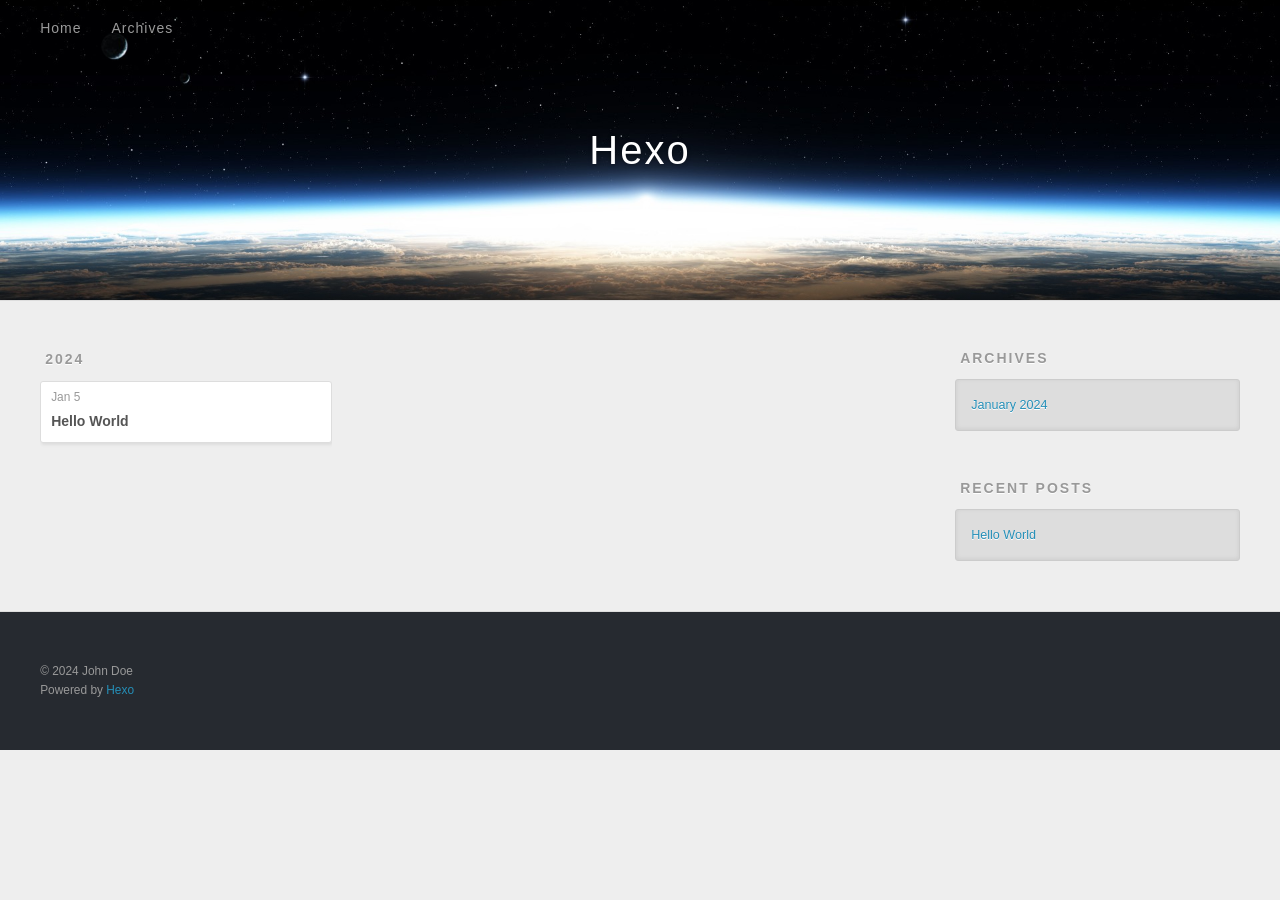
==== commit 5fc13e19: "Site updated: 2024-01-05 15:05:24" ====
--- a/archives/index.html
+++ b/archives/index.html
@@ -1,989 +1,185 @@
-<!DOCTYPE html><html lang="en" data-theme="light"><head><meta charset="UTF-8"><meta http-equiv="X-UA-Compatible" content="IE=edge"><meta name="viewport" content="width=device-width, initial-scale=1.0, maximum-scale=1.0, user-scalable=no"><title>Archives | CallMeJump</title><meta name="author" content="CallMeJump"><meta name="copyright" content="CallMeJump"><meta name="format-detection" content="telephone=no"><meta name="theme-color" content="#f7f9fe"><meta name="mobile-web-app-capable" content="yes"><meta name="apple-touch-fullscreen" content="yes"><meta name="apple-mobile-web-app-title" content="Archives"><meta name="application-name" content="Archives"><meta name="apple-mobile-web-app-capable" content="yes"><meta name="apple-mobile-web-app-status-bar-style" content="default"><link rel="bookmark" href="/img/siteicon/apple-touch-icon.png"><link rel="apple-touch-icon-precomposed" sizes="180x180" href="/img/siteicon/apple-touch-icon.png"><link rel="apple-touch-icon" sizes="192x192" href="/img/siteicon/apple-touch-icon.png"><link rel="apple-touch-icon" sizes="512x512" href="/img/siteicon/apple-touch-icon.png"><link rel="apple-touch-startup-image" media="screen and (device-width:320px) and (device-height:568px) and (-webkit-device-pixel-ratio:2) and (orientation:landscape)" href="/img/siteicon/splashIcons/icon_1136x640.png"><link rel="apple-touch-startup-image" media="screen and (device-width:320px) and (device-height:568px) and (-webkit-device-pixel-ratio:2) and (orientation:portrait)" href="/img/siteicon/splashIcons/icon_640x1136.png"><link rel="apple-touch-startup-image" media="screen and (device-width:414px) and (device-height:896px) and (-webkit-device-pixel-ratio:3) and (orientation:landscape)" href="/img/siteicon/splashIcons/icon_2688x1242.png"><link rel="apple-touch-startup-image" media="screen and (device-width:414px) and (device-height:896px) and (-webkit-device-pixel-ratio:2) and (orientation:landscape)" href="/img/siteicon/splashIcons/icon_1792x828.png"><link rel="apple-touch-startup-image" media="screen and (device-width:375px) and (device-height:812px) and (-webkit-device-pixel-ratio:3) and (orientation:portrait)" href="/img/siteicon/splashIcons/icon_1125x2436.png"><link rel="apple-touch-startup-image" media="screen and (device-width:414px) and (device-height:896px) and (-webkit-device-pixel-ratio:2) and (orientation:portrait)" href="/img/siteicon/splashIcons/icon_828x1792.png"><link rel="apple-touch-startup-image" media="screen and (device-width:375px) and (device-height:812px) and (-webkit-device-pixel-ratio:3) and (orientation:landscape)" href="/img/siteicon/splashIcons/icon_2436x1125.png"><link rel="apple-touch-startup-image" media="screen and (device-width:414px) and (device-height:736px) and (-webkit-device-pixel-ratio:3) and (orientation:portrait)" href="/img/siteicon/splashIcons/icon_1242x2208.png"><link rel="apple-touch-startup-image" media="screen and (device-width:414px) and (device-height:736px) and (-webkit-device-pixel-ratio:3) and (orientation:landscape)" href="/img/siteicon/splashIcons/icon_2208x1242.png"><link rel="apple-touch-startup-image" media="screen and (device-width:375px) and (device-height:667px) and (-webkit-device-pixel-ratio:2) and (orientation:landscape)" href="/img/siteicon/splashIcons/icon_1334x750.png"><link rel="apple-touch-startup-image" media="screen and (device-width:375px) and (device-height:667px) and (-webkit-device-pixel-ratio:2) and (orientation:portrait)" href="/img/siteicon/splashIcons/icon_750x1334.png"><link rel="apple-touch-startup-image" media="screen and (device-width:1024px) and (device-height:1366px) and (-webkit-device-pixel-ratio:2) and (orientation:landscape)" href="/img/siteicon/splashIcons/icon_2732x2048.png"><meta name="description" content="都是风景，幸会">
-<meta property="og:type" content="website">
-<meta property="og:title" content="Archives">
-<meta property="og:url" content="https://www.callmejump.eu.org/archives/index.html">
-<meta property="og:site_name" content="CallMeJump">
-<meta property="og:description" content="都是风景，幸会">
+<!DOCTYPE html>
+<html>
+<head>
+  <meta charset="utf-8">
+  
+  
+  <title>Archives | Hexo</title>
+  <meta name="viewport" content="width=device-width, initial-scale=1, shrink-to-fit=no">
+  <meta property="og:type" content="website">
+<meta property="og:title" content="Hexo">
+<meta property="og:url" content="http://example.com/archives/index.html">
+<meta property="og:site_name" content="Hexo">
 <meta property="og:locale" content="en_US">
-<meta property="og:image" content="https://img02.anzhiy.cn/adminuploads/1/2022/09/15/63232b7d91d22.jpg">
-<meta property="article:author" content="CallMeJump">
+<meta property="article:author" content="John Doe">
 <meta name="twitter:card" content="summary">
-<meta name="twitter:image" content="https://img02.anzhiy.cn/adminuploads/1/2022/09/15/63232b7d91d22.jpg"><link rel="shortcut icon" href="/img/favicon.png"><link rel="canonical" href="https://www.callmejump.eu.org/archives/"><link rel="preconnect" href="//cdn.jsdelivr.net"/><meta name="google-site-verification" content="xxx"/><meta name="baidu-site-verification" content="code-xxx"/><meta name="msvalidate.01" content="xxx"/><link rel="stylesheet" href="https://npm.elemecdn.com/hexo-butterfly-tag-plugins-plus@1.0.17/lib/assets/font-awesome-animation.min.css"><link rel="stylesheet" href="/css/index.css"><link rel="stylesheet" href="https://npm.elemecdn.com/@fortawesome/fontawesome-free@6.3.0/css/all.min.css" media="print" onload="this.media='all'"><link rel="stylesheet" href="https://npm.elemecdn.com/node-snackbar@0.1.16/dist/snackbar.min.css" media="print" onload="this.media='all'"><link rel="stylesheet" href="https://npm.elemecdn.com/@fancyapps/ui@4.0.31/dist/fancybox.css" media="print" onload="this.media='all'"><script>const GLOBAL_CONFIG = { 
-  root: '/',
-  algolia: undefined,
-  localSearch: undefined,
-  translate: {"defaultEncoding":2,"translateDelay":0,"msgToTraditionalChinese":"繁","msgToSimplifiedChinese":"简"},
-  noticeOutdate: {"limitDay":365,"position":"top","messagePrev":"It has been","messageNext":"days since the last update, the content of the article may be outdated."},
-  highlight: {"plugin":"highlighjs","highlightCopy":true,"highlightLang":true,"highlightHeightLimit":330},
-  copy: {
-    success: 'Copy successfully',
-    error: 'Copy error',
-    noSupport: 'The browser does not support'
-  },
-  relativeDate: {
-    homepage: false,
-    post: false
-  },
-  runtime: 'days',
-  date_suffix: {
-    just: 'Just',
-    min: 'minutes ago',
-    hour: 'hours ago',
-    day: 'days ago',
-    month: 'months ago'
-  },
-  copyright: undefined,
-  lightbox: 'fancybox',
-  Snackbar: {"chs_to_cht":"Traditional Chinese Activated Manually","cht_to_chs":"Simplified Chinese Activated Manually","day_to_night":"Dark Mode Activated Manually","night_to_day":"Light Mode Activated Manually","bgLight":"#3b70fc","bgDark":"#1f1f1f","position":"top-center"},
-  source: {
-    justifiedGallery: {
-      js: 'https://npm.elemecdn.com/flickr-justified-gallery@2.1.2/dist/fjGallery.min.js',
-      css: 'https://npm.elemecdn.com/flickr-justified-gallery@2.1.2/dist/fjGallery.css'
-    }
-  },
-  isPhotoFigcaption: false,
-  islazyload: true,
-  isAnchor: false
-}</script><script id="config-diff">var GLOBAL_CONFIG_SITE = {
-  title: 'Archives',
-  isPost: false,
-  isHome: false,
-  isHighlightShrink: false,
-  isToc: false,
-  postUpdate: '2023-04-04 23:58:44'
-}</script><noscript><style type="text/css">
-  #nav {
-    opacity: 1
-  }
-  .justified-gallery img {
-    opacity: 1
-  }
+  
+    <link rel="alternate" href="/atom.xml" title="Hexo" type="application/atom+xml">
+  
+  
+    <link rel="shortcut icon" href="/favicon.png">
+  
+  
+  
+<link rel="stylesheet" href="/css/style.css">
 
-  #recent-posts time,
-  #post-meta time {
-    display: inline !important
-  }
-</style></noscript><script>(win=>{
-    win.saveToLocal = {
-      set: function setWithExpiry(key, value, ttl) {
-        if (ttl === 0) return
-        const now = new Date()
-        const expiryDay = ttl * 86400000
-        const item = {
-          value: value,
-          expiry: now.getTime() + expiryDay,
-        }
-        localStorage.setItem(key, JSON.stringify(item))
-      },
+  
+    
+<link rel="stylesheet" href="/fancybox/jquery.fancybox.min.css">
 
-      get: function getWithExpiry(key) {
-        const itemStr = localStorage.getItem(key)
+  
+  
+<meta name="generator" content="Hexo 7.0.0"></head>
 
-        if (!itemStr) {
-          return undefined
-        }
-        const item = JSON.parse(itemStr)
-        const now = new Date()
+<body>
+  <div id="container">
+    <div id="wrap">
+      <header id="header">
+  <div id="banner"></div>
+  <div id="header-outer" class="outer">
+    <div id="header-title" class="inner">
+      <h1 id="logo-wrap">
+        <a href="/" id="logo">Hexo</a>
+      </h1>
+      
+    </div>
+    <div id="header-inner" class="inner">
+      <nav id="main-nav">
+        <a id="main-nav-toggle" class="nav-icon"><span class="fa fa-bars"></span></a>
+        
+          <a class="main-nav-link" href="/">Home</a>
+        
+          <a class="main-nav-link" href="/archives">Archives</a>
+        
+      </nav>
+      <nav id="sub-nav">
+        
+        
+          <a class="nav-icon" href="/atom.xml" title="RSS Feed"><span class="fa fa-rss"></span></a>
+        
+        <a class="nav-icon nav-search-btn" title="Search"><span class="fa fa-search"></span></a>
+      </nav>
+      <div id="search-form-wrap">
+        <form action="//google.com/search" method="get" accept-charset="UTF-8" class="search-form"><input type="search" name="q" class="search-form-input" placeholder="Search"><button type="submit" class="search-form-submit">&#xF002;</button><input type="hidden" name="sitesearch" value="http://example.com"></form>
+      </div>
+    </div>
+  </div>
+</header>
 
-        if (now.getTime() > item.expiry) {
-          localStorage.removeItem(key)
-          return undefined
-        }
-        return item.value
-      }
-    }
+      <div class="outer">
+        <section id="main">
   
-    win.getScript = url => new Promise((resolve, reject) => {
-      const script = document.createElement('script')
-      script.src = url
-      script.async = true
-      script.onerror = reject
-      script.onload = script.onreadystatechange = function() {
-        const loadState = this.readyState
-        if (loadState && loadState !== 'loaded' && loadState !== 'complete') return
-        script.onload = script.onreadystatechange = null
-        resolve()
-      }
-      document.head.appendChild(script)
-    })
   
-      win.activateDarkMode = function () {
-        document.documentElement.setAttribute('data-theme', 'dark')
-        if (document.querySelector('meta[name="theme-color"]') !== null) {
-          document.querySelector('meta[name="theme-color"]').setAttribute('content', '#18171d')
-        }
-      }
-      win.activateLightMode = function () {
-        document.documentElement.setAttribute('data-theme', 'light')
-        if (document.querySelector('meta[name="theme-color"]') !== null) {
-          document.querySelector('meta[name="theme-color"]').setAttribute('content', '#f7f9fe')
-        }
-      }
-      const t = saveToLocal.get('theme')
     
-          const isDarkMode = window.matchMedia('(prefers-color-scheme: dark)').matches
-          const isLightMode = window.matchMedia('(prefers-color-scheme: light)').matches
-          const isNotSpecified = window.matchMedia('(prefers-color-scheme: no-preference)').matches
-          const hasNoSupport = !isDarkMode && !isLightMode && !isNotSpecified
+    
+      
+      
+      <section class="archives-wrap">
+        <div class="archive-year-wrap">
+          <a href="/archives/2024" class="archive-year">2024</a>
+        </div>
+        <div class="archives">
+    
+    <article class="archive-article archive-type-post">
+  <div class="archive-article-inner">
+    <header class="archive-article-header">
+      <a href="/2024/01/05/hello-world/" class="archive-article-date">
+  <time class="dt-published" datetime="2024-01-05T06:49:34.817Z" itemprop="datePublished">Jan 5</time>
+</a>
+      
+  
+    <h1 itemprop="name">
+      <a class="archive-article-title" href="/2024/01/05/hello-world/">Hello World</a>
+    </h1>
+  
 
-          if (t === undefined) {
-            if (isLightMode) activateLightMode()
-            else if (isDarkMode) activateDarkMode()
-            else if (isNotSpecified || hasNoSupport) {
-              // const now = new Date()
-              // const hour = now.getHours()
-              // const isNight = hour <= 6 || hour >= 18
-              // isNight ? activateDarkMode() : activateLightMode()
-              activateDarkMode()
-            }
-            window.matchMedia('(prefers-color-scheme: dark)').addListener(function (e) {
-              if (saveToLocal.get('theme') === undefined) {
-                e.matches ? activateDarkMode() : activateLightMode()
-              }
-            })
-          } else if (t === 'light') activateLightMode()
-          else activateDarkMode()
+    </header>
+  </div>
+</article>
+  
+  
+    </div></section>
+  
+
+
+</section>
         
-      const asideStatus = saveToLocal.get('aside-status')
-      if (asideStatus !== undefined) {
-        if (asideStatus === 'hide') {
-          document.documentElement.classList.add('hide-aside')
-        } else {
-          document.documentElement.classList.remove('hide-aside')
-        }
-      }
+          <aside id="sidebar">
+  
     
-    const detectApple = () => {
-      if(/iPad|iPhone|iPod|Macintosh/.test(navigator.userAgent)){
-        document.documentElement.classList.add('apple')
-      }
-    }
-    detectApple()
-    })(window)</script><meta name="generator" content="Hexo 6.3.0"></head><body data-type="anzhiyu"><div id="web_bg"></div><div id="an_music_bg"></div><div class="page" id="body-wrap"><header class="not-top-img" id="page-header"><nav id="nav"><span id="blog_name"><div class="back-home-button" tabindex="-1"><i class="back-home-button-icon fas fa-grip-vertical"></i><div class="back-menu-list-groups"><div class="back-menu-list-group"><div class="back-menu-list-title">网页</div><div class="back-menu-list"><a class="back-menu-item" href="https://index.anzhiy.cn/" title="个人主页" target="_blank"><img class="back-menu-item-icon" src="https://index.anzhiy.cn/assets/home.svg"/><span class="back-menu-item-text">个人主页</span></a><a class="back-menu-item" href="https://anzhiy.cn/" title="博客" target="_blank"><img class="back-menu-item-icon" src="https://img02.anzhiy.cn/adminuploads/1/2022/09/05/6315ec9737ac4.png"/><span class="back-menu-item-text">博客</span></a></div></div><div class="back-menu-list-group"><div class="back-menu-list-title">项目</div><div class="back-menu-list"><a class="back-menu-item" href="http://blgou.net/#/main/home" title="xxx" target="_blank"><img class="back-menu-item-icon" src="https://img02.anzhiy.cn/adminuploads/1/2022/09/15/6322cd942dbd9.png"/><span class="back-menu-item-text">xxx</span></a></div></div></div></div><a id="site-name" href="/"><div class="title">CallMeJump</div><i class="fa-solid fa-house"></i></a></span><div class="mask-name-container"><center id="name-container"><a id="page-name" href="javascript:anzhiyu.scrollToDest(0, 500)">PAGE_NAME</a></center></div><div id="menus"><div class="menus_items"><div class="menus_item"><a class="site-page faa-parent animated-hover" href="javascript:void(0);"><span> 友链</span></a><ul class="menus_item_child" style="left:17px;"><li><a class="site-page child faa-parent animated-hover" href="/link/"><i class="fa-fw fas fa-link faa-tada"></i><span> 友人帐</span></a></li></ul></div><div class="menus_item"><a class="site-page faa-parent animated-hover" href="javascript:void(0);"><span> 关于</span></a><ul class="menus_item_child" style="left:-31px;"><li><a class="site-page child faa-parent animated-hover" href="/about/"><svg class="icon faa-tada" aria-hidden="true"><use xlink:href="#icon-zhifeiji"></use></svg><span> 关于本人</span></a></li><li><a class="site-page child faa-parent animated-hover" href="/essay/"><i class="fa-fw fas fas fa-lightbulb faa-tada"></i><span> 闲言碎语</span></a></li></ul></div></div></div><div id="nav-right"><div class="nav-button only-home" id="travellings_button" style="display: flex"><a class="site-page" onclick="anzhiyu.totraveling()" title="随机前往一个开往项目网站" href="javascript:void(0);" rel="external nofollow" data-pjax-state="external"><i class="fas fa-train" style="font-size:1.2rem"></i></a></div><div class="nav-button" id="randomPost_button"><a class="site-page" onclick="toRandomPost()" title="随机前往一个文章" href="javascript:void(0);"><i class="fas fa-dice" style="font-size:1.2rem"></i></a></div><div class="nav-button" id="darkmode_navswitch"><a class="darkmode_switchbutton" type="button" href="javascript:void(0);" title="Switch Between Light And Dark Mode" onclick="rm.switchDarkMode()"><i class="fas fa-adjust"></i></a></div><div class="nav-button" id="nav-totop"><a class="totopbtn" href="javascript:void(0);"><i class="fas fa-arrow-up"></i><span id="percent" onclick="anzhiyu.scrollToDest(0,500)">0</span></a></div><div id="toggle-menu"><a class="site-page" href="javascript:void(0);"><i class="fas fa-bars fa-fw"></i></a></div></div></nav></header><main class="layout" id="content-inner"><div id="archive"><div class="article-sort-title">Articles - 1</div><div class="article-sort"><div class="article-sort-item year"><span>2023</span><svg class="icon" aria-hidden="true"><use xlink:href="#icon-rabbit"></use></svg></div><div class="article-sort-item"><a class="article-sort-item-img" href="/2023/04/04/hello-world/" title="Hello World"><img src= "[data-uri]" data-lazy-src="/img/default_cover.jpg" alt="Hello World" onerror="this.onerror=null;this.src='/img/404.jpg'"></a><div class="article-sort-item-info"><a class="article-sort-item-title" href="/2023/04/04/hello-world/" title="Hello World">Hello World</a><span class="article-sort-item-index">1</span><div class="article-meta-wrap"><div class="article-sort-item-time"><i class="far fa-calendar-alt"></i><time class="post-meta-date-created" datetime="2023-04-04T04:28:10.580Z" title="Created 2023-04-04 12:28:10">2023-04-04</time></div></div></div></div></div><nav id="pagination"><div class="pagination"><span class="page-number current">1</span></div></nav></div><div class="aside-content" id="aside-content"><div class="card-widget card-info"><div class="author-info-top"> <div class="card-info-avatar"></div></div><div class="author-info__sayhi" id="author-info__sayhi"></div><h1 class="author-info__name">CallMeJump</h1><div class="author-info__description"><div style="line-height:1.38;margin:0.6rem 0;text-align:justify;color:rgba(255, 255, 255, 0.8);">这有关于<b style="color:#fff">产品、设计、开发</b>相关的问题和看法，还有<b style="color:#fff">文章翻译</b>和<b style="color:#fff">分享</b>。</div><div style="line-height:1.38;margin:0.6rem 0;text-align:justify;color:rgba(255, 255, 255, 0.8);">相信你可以在这里找到对你有用的<b style="color:#fff">知识</b>和<b style="color:#fff">教程</b>。</div></div><div class="banner-button-group"><a class="banner-button" onclick="pjax.loadUrl(&quot;/about/&quot;)"><span class="banner-button-text">了解更多</span><i class="fas fa-circle-right"></i></a></div></div><div class="card-widget anzhiyu-right-widget" id="card-wechat" onclick="null"><div id="flip-wrapper"><div id="flip-content"><div class="face" style="background: url(https://img02.anzhiy.cn/adminuploads/1/2022/09/11/631ddb7c9b250.png) center center / 100% no-repeat"></div><div class="back face" style="background: url(https://img02.anzhiy.cn/adminuploads/1/2022/09/11/631ddeb0900b7.png) center center / 100% no-repeat"></div></div></div></div><div class="sticky_layout"><div class="card-widget"><div class="card-archives"><div class="item-headline"><i class="fas fa-archive"></i><span>Archives</span></div><ul class="card-archive-list"><li class="card-archive-list-item"><a class="card-archive-list-link" href="/archives/2023/04/"><span class="card-archive-list-date">April 2023</span><div class="card-archive-list-count-group"><span class="card-archive-list-count">1</span><span>篇</span></div></a></li></ul></div><hr/><div class="card-webinfo"><div class="item-headline"><i class="fas fa-chart-line"></i><span>Info</span></div><div class="webinfo"><div class="webinfo-item"><div class="item-name">Article :</div><div class="item-count">1</div></div><div class="webinfo-item"><div class="item-name">Run time :</div><div class="item-count" id="runtimeshow" data-publishDate="2021-03-31T16:00:00.000Z"><i class="fa-solid fa-spinner fa-spin"></i></div></div><div class="webinfo-item"><div class="item-name">Last Push :</div><div class="item-count" id="last-push-date" data-lastPushDate="2023-04-04T15:58:44.151Z"><i class="fa-solid fa-spinner fa-spin"></i></div></div></div></div></div></div></div></main><footer id="footer"><div id="footer-wrap"><div class="copyright">&copy;2020 - 2023 By CallMeJump</div><div id="workboard"><img class="workSituationImg boardsign" src="https://npm.elemecdn.com/anzhiyu-blog@2.0.4/img/badge/安知鱼-上班摸鱼中.svg" alt="距离月入25k也就还差一个大佬带我~" title="距离月入25k也就还差一个大佬带我~"/><div id="runtimeTextTip"></div></div><p id="ghbdages"><a class="github-badge" target="_blank" href="https://hexo.io/" style="margin-inline:5px" data-title="博客框架为Hexo_v5.4.0" title="博客框架为Hexo_v5.4.0"><img src= "[data-uri]" data-lazy-src="https://npm.elemecdn.com/anzhiyu-blog@2.1.5/img/badge/Frame-Hexo.svg" alt="博客框架为Hexo_v5.4.0"/></a><a class="github-badge" target="_blank" href="https://www.dogecloud.com/" style="margin-inline:5px" data-title="本站使用多吉云为静态资源提供CDN加速" title="本站使用多吉云为静态资源提供CDN加速"><img src= "[data-uri]" data-lazy-src="https://npm.elemecdn.com/anzhiyu-blog@2.2.0/img/badge/CDN-多吉云-3693F3.svg" alt="本站使用多吉云为静态资源提供CDN加速"/></a><a class="github-badge" target="_blank" href="https://github.com/" style="margin-inline:5px" data-title="本站项目由Github托管" title="本站项目由Github托管"><img src= "[data-uri]" data-lazy-src="https://npm.elemecdn.com/anzhiyu-blog@2.1.5/img/badge/Source-Github.svg" alt="本站项目由Github托管"/></a><a class="github-badge" target="_blank" href="http://creativecommons.org/licenses/by-nc-sa/4.0/" style="margin-inline:5px" data-title="本站采用知识共享署名-非商业性使用-相同方式共享4.0国际许可协议进行许可" title="本站采用知识共享署名-非商业性使用-相同方式共享4.0国际许可协议进行许可"><img src= "[data-uri]" data-lazy-src="https://npm.elemecdn.com/anzhiyu-blog@2.2.0/img/badge/Copyright-BY-NC-SA.svg" alt="本站采用知识共享署名-非商业性使用-相同方式共享4.0国际许可协议进行许可"/></a></p></div></footer></div><div id="loading-box" onclick="document.getElementById(&quot;loading-box&quot;).classList.add(&quot;loaded&quot;)"><div class="loading-bg"><img class="loading-img nolazyload" src="/img/head.jpg"/><div class="loading-image-dot"></div><div id="loading-percentage">0%</div></div></div><script>const loadingPercentage = document.getElementById("loading-percentage");
-let loadingPercentageTimer = setInterval(function() {
-  var progressBar = document.querySelector(".pace-progress");
-  if (!progressBar) return
-  var currentValue = progressBar.getAttribute("data-progress-text");
-  if (currentValue !== loadingPercentage.textContent) {
-    loadingPercentage.textContent = currentValue;
-    if (currentValue === "100%") {
-      clearInterval(loadingPercentageTimer);
-    }
-  }
-}, 100);
-const preloader = {
-  endLoading: () => {
-    document.body.style.overflow = 'auto';
-    document.getElementById('loading-box').classList.add("loaded")
-  },
-  initLoading: () => {
-    document.body.style.overflow = '';
-    document.getElementById('loading-box').classList.remove("loaded")
-  }
-}
-window.addEventListener('load',()=> { preloader.endLoading() })
 
-if (true) {
-  document.addEventListener('pjax:send', () => { preloader.initLoading() })
-  document.addEventListener('pjax:complete', () => { preloader.endLoading() })
-}</script><link rel="stylesheet" href="https://npm.elemecdn.com/anzhiyu-theme-static@1.0.0/progress_bar/progress_bar.css"/><script async="async" src="https://npm.elemecdn.com/pace-js@1.2.4/pace.min.js" data-pace-options="{ &quot;restartOnRequestAfter&quot;:false,&quot;eventLag&quot;:false}"></script><div id="sidebar"><div id="menu-mask"></div><div id="sidebar-menus"><div class="avatar-img is-center"><img src= "[data-uri]" data-lazy-src="https://img02.anzhiy.cn/adminuploads/1/2022/09/15/63232b7d91d22.jpg" onerror="onerror=null;src='/img/friend_404.gif'" alt="avatar"/></div><div class="sidebar-site-data site-data is-center"><a href="/archives/" title="archive"><div class="headline">Articles</div><div class="length-num">1</div></a><a href="/tags/" title="tag"><div class="headline">Tags</div><div class="length-num">0</div></a><a href="/categories/" title="category"><div class="headline">Categories</div><div class="length-num">0</div></a></div><hr/><div class="menus_items"><div class="menus_item"><a class="site-page faa-parent animated-hover" href="javascript:void(0);"><span> 友链</span></a><ul class="menus_item_child" style="left:17px;"><li><a class="site-page child faa-parent animated-hover" href="/link/"><i class="fa-fw fas fa-link faa-tada"></i><span> 友人帐</span></a></li></ul></div><div class="menus_item"><a class="site-page faa-parent animated-hover" href="javascript:void(0);"><span> 关于</span></a><ul class="menus_item_child" style="left:-31px;"><li><a class="site-page child faa-parent animated-hover" href="/about/"><svg class="icon faa-tada" aria-hidden="true"><use xlink:href="#icon-zhifeiji"></use></svg><span> 关于本人</span></a></li><li><a class="site-page child faa-parent animated-hover" href="/essay/"><i class="fa-fw fas fas fa-lightbulb faa-tada"></i><span> 闲言碎语</span></a></li></ul></div></div></div></div><div id="rightside"><div id="rightside-config-hide"><button id="translateLink" type="button" title="Switch Between Traditional Chinese And Simplified Chinese">繁</button><button id="darkmode" type="button" title="Switch Between Light And Dark Mode"><i class="fas fa-adjust"></i></button><button id="hide-aside-btn" type="button" title="Toggle between single-column and double-column"><i class="fas fa-arrows-alt-h"></i></button></div><div id="rightside-config-show"><button id="rightside_config" type="button" title="Setting"><i class="fas fa-cog fa-spin"></i></button><button id="center-console" type="button" title="中控台"><i class="fas fa-fish-fins"></i></button><button id="go-up" type="button" title="Back To Top"><i class="fas fa-arrow-up"></i></button></div></div><div id="nav-music"><div id="nav-music-hoverTips" onclick="anzhiyu.musicToggle()">播放音乐</div><div id="console-music-bg"></div><meting-js id="8152976493" server="netease" type="playlist" mutex="true" preload="none" theme="var(--anzhiyu-main)" data-lrctype="0" order="random"></meting-js></div><div id="console"><div class="close-btn" onclick="anzhiyu.hideConsole()" href="javascript:void(0);"><i class="fas fa-circle-xmark"></i></div><div class="console-card-group-reward"><ul class="reward-all console-card"><li class="reward-item"><a href="https://npm.elemecdn.com/anzhiyu-blog@1.1.6/img/post/common/qrcode-weichat.png" target="_blank"><img class="post-qr-code-img" alt="wechat" src= "[data-uri]" data-lazy-src="https://npm.elemecdn.com/anzhiyu-blog@1.1.6/img/post/common/qrcode-weichat.png"/></a><div class="post-qr-code-desc">wechat</div></li><li class="reward-item"><a href="https://npm.elemecdn.com/anzhiyu-blog@1.1.6/img/post/common/qrcode-alipay.png" target="_blank"><img class="post-qr-code-img" alt="alipay" src= "[data-uri]" data-lazy-src="https://npm.elemecdn.com/anzhiyu-blog@1.1.6/img/post/common/qrcode-alipay.png"/></a><div class="post-qr-code-desc">alipay</div></li></ul></div><div class="console-card-group"><div class="console-card-group-left"><div class="console-card" id="card-newest-comments" onclick="anzhiyu.hideConsole()"><div class="card-content"><div class="author-content-item-tips">互动</div><span class="author-content-item-title"> <span>Newest Comments</span></span></div><div class="aside-list"><span>loading...</span></div></div></div><div class="console-card-group-right"><div class="console-card tags" onclick="anzhiyu.hideConsole()"><div class="card-content"><div class="author-content-item-tips">兴趣点</div><span class="author-content-item-title">寻找你感兴趣的领域</span></div></div><div class="console-card history" onclick="anzhiyu.hideConsole()"><div class="item-headline"><i class="fas fa-archive"></i><span>文章</span></div><div class="card-archives"><div class="item-headline"><i class="fas fa-archive"></i><span>Archives</span></div><ul class="card-archive-list"><li class="card-archive-list-item"><a class="card-archive-list-link" href="/archives/2023/04/"><span class="card-archive-list-date">April 2023</span><div class="card-archive-list-count-group"><span class="card-archive-list-count">1</span><span>篇</span></div></a></li></ul></div><hr/></div></div></div><div class="button-group"><div class="console-btn-item"><a class="darkmode_switchbutton" onclick="rm.switchDarkMode()" title="显示模式切换" href="javascript:void(0);"><i class="fas fa-moon" style="font-size: 1rem;"></i></a></div><div class="console-btn-item" id="consoleHideAside" onclick="anzhiyu.hideAsideBtn()" title="边栏显示控制"><a class="asideSwitch"><i class="fas fa-arrows-alt-h"></i></a></div><div class="console-btn-item on" id="consoleCommentBarrage" onclick="anzhiyu.switchCommentBarrage()" title="热评开关"><a class="commentBarrage"><i class="fa-solid fa-message"></i></a></div><div class="console-btn-item" id="consoleMusic" onclick="anzhiyu.musicToggle()" title="音乐开关"><a class="music-switch"><i class="fas fa-music"></i></a></div></div><div class="console-mask" onclick="anzhiyu.hideConsole()" href="javascript:void(0);"></div></div><div id="rightMenu"><div class="rightMenu-group rightMenu-small"><div class="rightMenu-item" id="menu-backward"><i class="fa-solid fa-arrow-left"></i></div><div class="rightMenu-item" id="menu-forward"><i class="fa-solid fa-arrow-right"></i></div><div class="rightMenu-item" id="menu-refresh"><i class="fa-solid fa-arrow-rotate-right"></i></div><div class="rightMenu-item" id="menu-top"><i class="fa-solid fa-arrow-up"></i></div></div><div class="rightMenu-group rightMenu-line rightMenuPlugin"><div class="rightMenu-item" id="menu-copytext"><i class="fas fa-copy"></i><span>复制选中文本</span></div><div class="rightMenu-item" id="menu-pastetext"><i class="fas fa-paste"></i><span>粘贴文本</span></div><a class="rightMenu-item" id="menu-commenttext"><i class="fas fa-comment-medical"></i><span>引用到评论</span></a><div class="rightMenu-item" id="menu-newwindow"><i class="fas fa-window-restore"></i><span>新窗口打开</span></div><div class="rightMenu-item" id="menu-copylink"><i class="fas fa-link"></i><span>复制链接地址</span></div><div class="rightMenu-item" id="menu-copyimg"><i class="fas fa-images"></i><span>复制此图片</span></div><div class="rightMenu-item" id="menu-downloadimg"><i class="fas fa-download"></i><span>下载此图片</span></div><div class="rightMenu-item" id="menu-newwindowimg"><i class="fas fa-window-restore"></i><span>新窗口打开图片</span></div><div class="rightMenu-item" id="menu-search"><i class="fa-solid fa-magnifying-glass"></i><span>站内搜索</span></div><div class="rightMenu-item" id="menu-searchBaidu"><i class="fa-solid fa-magnifying-glass"></i><span>百度搜索</span></div><div class="rightMenu-item" id="menu-music-toggle"><i class="fa-solid fa-play"></i><span>播放音乐</span></div><div class="rightMenu-item" id="menu-music-back"><i class="fas fa-backward"></i><span>切换到上一首</span></div><div class="rightMenu-item" id="menu-music-forward"><i class="fas fa-forward"></i><span>切换到下一首</span></div><div class="rightMenu-item" id="menu-music-playlist" onclick="window.open(&quot;https://y.qq.com/n/ryqq/playlist/8802438608&quot;, &quot;_blank&quot;);" style="display: none;"><i class="fas fa-radio"></i><span>查看所有歌曲</span></div><div class="rightMenu-item" id="menu-music-copyMusicName"><i class="fas fa-copy"></i><span>复制歌名</span></div></div><div class="rightMenu-group rightMenu-line rightMenuOther"><a class="rightMenu-item menu-link" id="menu-randomPost"><i class="fas fa-shuffle"></i><span>随便逛逛</span></a><a class="rightMenu-item menu-link" href="/categories/"><i class="fas fa-cube"></i><span>博客分类</span></a><a class="rightMenu-item menu-link" href="/tags/"><i class="fas fa-tags"></i><span>文章标签</span></a></div><div class="rightMenu-group rightMenu-line rightMenuOther"><a class="rightMenu-item" id="menu-copy" href="javascript:void(0);"><i class="fas fa-copy"></i><span>复制地址</span></a><a class="rightMenu-item" id="menu-commentBarrage" href="javascript:void(0);"><i class="fa-solid fa-message"></i><span class="menu-commentBarrage-text">关闭热评</span></a><a class="rightMenu-item" id="menu-darkmode" href="javascript:void(0);"><i class="fa-solid fa-moon"></i><span class="menu-darkmode-text">深色模式</span></a><a class="rightMenu-item" id="menu-translate" href="javascript:void(0);"><i class="fas fa-language"></i><span>轉為繁體</span></a></div></div><div id="rightmenu-mask"></div><div id="he-plugin-simple"></div><script>var WIDGET = {
-  "CONFIG": {
-    "modules": "0124",
-    "background": "2",
-    "tmpColor": "FFFFFF",
-    "tmpSize": "16",
-    "cityColor": "FFFFFF",
-    "citySize": "16",
-    "aqiColor": "E8D87B",
-    "aqiSize": "16",
-    "weatherIconSize": "24",
-    "alertIconSize": "18",
-    "padding": "10px 10px 10px 10px",
-    "shadow": "0",
-    "language": "auto",
-    "borderRadius": "20",
-    "fixed": "true",
-    "vertical": "top",
-    "horizontal": "left",
-    "left": "20",
-    "top": "7.1",
-    "key": "df245676fb434a0691ead1c63341cd94"
-  }
-}
-</script><link rel="stylesheet" href="https://widget.qweather.net/simple/static/css/he-simple.css?v=1.4.0"/><script src="https://widget.qweather.net/simple/static/js/he-simple.js?v=1.4.0"></script><div><script src="https://npm.elemecdn.com/jquery@latest/dist/jquery.min.js"></script><script src="https://npm.elemecdn.com/hexo-theme-anzhiyu@1.0.7/source/js/utils.js"></script><script src="https://npm.elemecdn.com/hexo-theme-anzhiyu@1.0.7/source/js/main.js"></script><script src="https://npm.elemecdn.com/hexo-theme-anzhiyu@1.0.7/source/js/tw_cn.js"></script><script src="https://npm.elemecdn.com/@fancyapps/ui@4.0.31/dist/fancybox.umd.js"></script><script src="https://npm.elemecdn.com/instant.page@5.1.1/instantpage.js" type="module"></script><script src="https://npm.elemecdn.com/vanilla-lazyload@17.3.1/dist/lazyload.iife.min.js"></script><script src="https://npm.elemecdn.com/node-snackbar@0.1.16/dist/snackbar.min.js"></script><canvas id="universe"></canvas><script async src="https://npm.elemecdn.com/anzhiyu-theme-static@1.0.0/dark/dark.js"></script><script>// 消除控制台打印
-var HoldLog = console.log;
-console.log = function () {};
-let now1 = new Date();
-queueMicrotask(() => {
-  console.log(1)
-  const Log = function () {
-    HoldLog.apply(console, arguments);
-  }; //在恢复前输出日志
-  const grt = new Date("04/01/2021 00:00:00"); //此处修改你的建站时间或者网站上线时间
-  now1.setTime(now1.getTime() + 250);
-  const days = (now1 - grt) / 1000 / 60 / 60 / 24;
-  const dnum = Math.floor(days);
-  const ascll = [
-    `欢迎使用安知鱼!`,
-    `生活明朗, 万物可爱`,
-    `
+  
+    
+
+  
+    
+  
+    
+  <div class="widget-wrap">
+    <h3 class="widget-title">Archives</h3>
+    <div class="widget">
+      <ul class="archive-list"><li class="archive-list-item"><a class="archive-list-link" href="/archives/2024/01/">January 2024</a></li></ul>
+    </div>
+  </div>
+
+
+  
+    
+  <div class="widget-wrap">
+    <h3 class="widget-title">Recent Posts</h3>
+    <div class="widget">
+      <ul>
         
-       █████╗ ███╗   ██╗███████╗██╗  ██╗██╗██╗   ██╗██╗   ██╗
-      ██╔══██╗████╗  ██║╚══███╔╝██║  ██║██║╚██╗ ██╔╝██║   ██║
-      ███████║██╔██╗ ██║  ███╔╝ ███████║██║ ╚████╔╝ ██║   ██║
-      ██╔══██║██║╚██╗██║ ███╔╝  ██╔══██║██║  ╚██╔╝  ██║   ██║
-      ██║  ██║██║ ╚████║███████╗██║  ██║██║   ██║   ╚██████╔╝
-      ╚═╝  ╚═╝╚═╝  ╚═══╝╚══════╝╚═╝  ╚═╝╚═╝   ╚═╝    ╚═════╝
+          <li>
+            <a href="/2024/01/05/hello-world/">Hello World</a>
+          </li>
         
-        `,
-    "已上线",
-    dnum,
-    "天",
-    "©2020 By 安知鱼",
-  ];
-  const ascll2 = [`NCC2-036`, `调用前置摄像头拍照成功，识别为【小笨蛋】.`, `Photo captured: `, `🤪`];
+      </ul>
+    </div>
+  </div>
 
-  setTimeout(
-    Log.bind(
-      console,
-      `\n%c${ascll[0]} %c ${ascll[1]} %c ${ascll[2]} %c${ascll[3]}%c ${ascll[4]}%c ${ascll[5]}\n\n%c ${ascll[6]}\n`,
-      "color:#3b70fc",
-      "",
-      "color:#3b70fc",
-      "color:#3b70fc",
-      "",
-      "color:#3b70fc",
-      ""
-    )
-  );
-  setTimeout(
-    Log.bind(
-      console,
-      `%c ${ascll2[0]} %c ${ascll2[1]} %c \n${ascll2[2]} %c\n${ascll2[3]}\n`,
-      "color:white; background-color:#4fd953",
-      "",
-      "",
-      'background:url("https://npm.elemecdn.com/anzhiyu-blog@1.1.6/img/post/common/tinggge.gif") no-repeat;font-size:450%'
-    )
-  );
+  
+</aside>
+        
+      </div>
+      <footer id="footer">
+  
+  <div class="outer">
+    <div id="footer-info" class="inner">
+      
+      &copy; 2024 John Doe<br>
+      Powered by <a href="https://hexo.io/" target="_blank">Hexo</a>
+    </div>
+  </div>
+</footer>
 
-  setTimeout(Log.bind(console, "%c WELCOME %c 你好，小笨蛋.", "color:white; background-color:#4f90d9", ""));
+    </div>
+    <nav id="mobile-nav">
+  
+    <a href="/" class="mobile-nav-link">Home</a>
+  
+    <a href="/archives" class="mobile-nav-link">Archives</a>
+  
+</nav>
+    
 
-  setTimeout(
-    console.warn.bind(
-      console,
-      "%c ⚡ Powered by 安知鱼 %c 你正在访问 CallMeJump 的博客.",
-      "color:white; background-color:#f0ad4e",
-      ""
-    )
-  );
 
-  setTimeout(Log.bind(console, "%c W23-12 %c 你已打开控制台.", "color:white; background-color:#4f90d9", ""));
+<script src="/js/jquery-3.6.4.min.js"></script>
 
-  setTimeout(
-    console.warn.bind(console, "%c S013-782 %c 你现在正处于监控中.", "color:white; background-color:#d9534f", "")
-  );
-});</script><script async src="/anzhiyu/random.js"></script><script async="async">(function () {
-  var grt = new Date("04/01/2021 00:00:00"); //设置网站上线时间
-  var now = new Date();
-  var dnum;
-  var hnum;
-  var mnum;
-  var snum;
 
-  // 计算并更新天数、小时数、分钟数和秒数
-  function updateTime() {
-    now = new Date(); // 更新 now 的值
-    var days = (now - grt) / 1000 / 60 / 60 / 24;
-    dnum = Math.floor(days);
-    var hours = (now - grt) / 1000 / 60 / 60 - 24 * dnum;
-    hnum = Math.floor(hours);
-    if (String(hnum).length == 1) {
-      hnum = "0" + hnum;
-    }
-    var minutes = (now - grt) / 1000 / 60 - 24 * 60 * dnum - 60 * hnum;
-    mnum = Math.floor(minutes);
-    if (String(mnum).length == 1) {
-      mnum = "0" + mnum;
-    }
-    var seconds = (now - grt) / 1000 - 24 * 60 * 60 * dnum - 60 * 60 * hnum - 60 * mnum;
-    snum = Math.round(seconds);
-    if (String(snum).length == 1) {
-      snum = "0" + snum;
-    }
-  }
 
-  // 更新网页中显示的网站运行时间
-  function updateHtml() {
-    let currentTimeHtml = "";
-    if (hnum < 18 && hnum >= 9) {
-      // 如果是上班时间，默认就是"安知鱼-上班摸鱼中.svg"图片，不需要更改
-      currentTimeHtml = `本站居然运行了 ${dnum} 天<span id='runtime'> ${hnum} 小时 ${mnum} 分 ${snum} 秒 </span><i class='fas fa-heartbeat' style='color:red'></i>`;
-    } else {
-      // 如果是下班时间，插入"安知鱼-下班啦.svg"图片
-      let img = document.querySelector("#workboard .workSituationImg");
-      img.src = "https://npm.elemecdn.com/anzhiyu-blog@2.0.4/img/badge/安知鱼-下班啦.svg";
-      img.title = "下班了就该开开心心的玩耍，嘿嘿~";
-      img.alt = "下班了就该开开心心的玩耍，嘿嘿~";
+  
+<script src="/fancybox/jquery.fancybox.min.js"></script>
 
-      currentTimeHtml = `本站居然运行了 ${dnum} 天<span id='runtime'> ${hnum} 小时 ${mnum} 分 ${snum} 秒 </span><i class='fas fa-heartbeat' style='color:red'></i>`;
-    }
 
-    if (document.getElementById("runtimeTextTip")) {
-      document.getElementById("runtimeTextTip").innerHTML = currentTimeHtml;
-    }
-  }
 
-  setInterval(() => {
-    updateTime();
-    updateHtml();
-  }, 1000);
-})();</script><div class="js-pjax"><input type="hidden" name="page-type" id="page-type" value="anzhiyu"></div><script>window.addEventListener('load', () => {
-  const changeContent = (content) => {
-    if (content === '') return content
 
-    content = content.replace(/<img.*?src="(.*?)"?[^\>]+>/ig, '[image]') // replace image link
-    content = content.replace(/<a[^>]+?href=["']?([^"']+)["']?[^>]*>([^<]+)<\/a>/gi, '[link]') // replace url
-    content = content.replace(/<pre><code>.*?<\/pre>/gi, '[code]') // replace code
-    content = content.replace(/<[^>]+>/g,"") // remove html tag
+<script src="/js/script.js"></script>
 
-    if (content.length > 150) {
-      content = content.substring(0,150) + '...'
-    }
-    return content
-  }
 
-  const getComment = () => {
-    const runTwikoo = () => {
-      twikoo.getRecentComments({
-        envId: '',
-        region: '',
-        pageSize: 6,
-        includeReply: true
-      }).then(function (res) {
-        const twikooArray = res.map(e => {
-          return {
-            'content': changeContent(e.comment),
-            'avatar': e.avatar,
-            'nick': e.nick,
-            'url': e.url + '#' + e.id,
-            'date': new Date(e.created).toISOString()
-          }
-        })
 
-        saveToLocal.set('twikoo-newest-comments', JSON.stringify(twikooArray), 10/(60*24))
-        generateHtml(twikooArray)
-      }).catch(function (err) {
-        const $dom = document.querySelector('#card-newest-comments .aside-list')
-        $dom.innerHTML= "Unable to get the data, please make sure the settings are correct."
-      })
-    }
 
-    if (typeof twikoo === 'object') {
-      runTwikoo()
-    } else {
-      getScript('https://npm.elemecdn.com/twikoo@1.6.11/dist/twikoo.all.min.js').then(runTwikoo)
-    }
-  }
 
-  const generateHtml = array => {
-    let result = ''
-
-    if (array.length) {
-      for (let i = 0; i < array.length; i++) {
-        result += '<div class=\'aside-list-item\'>'
-
-        if (true) {
-          const name = 'data-lazy-src'
-          result += `<a href='${array[i].url}' class='thumbnail'><img ${name}='${array[i].avatar}' alt='${array[i].nick}'><div class='name'><span>${array[i].nick}</span></div></a>`
-        }
-        
-        result += `<div class='content'>
-        <a class='comment' href='${array[i].url}' title='${array[i].content}'>${array[i].content}</a>
-        <time datetime="${array[i].date}">${anzhiyu.diffDate(array[i].date, true)}</time></div>
-        </div>`
-      }
-    } else {
-      result += 'No Comment'
-    }
-
-    let $dom = document.querySelector('#card-newest-comments .aside-list')
-    $dom.innerHTML= result
-    window.lazyLoadInstance && window.lazyLoadInstance.update()
-    window.pjax && window.pjax.refresh($dom)
-  }
-
-  const newestCommentInit = () => {
-    if (document.querySelector('#card-newest-comments .aside-list')) {
-      const data = saveToLocal.get('twikoo-newest-comments')
-      if (data) {
-        generateHtml(JSON.parse(data))
-      } else {
-        getComment()
-      }
-    }
-  }
-
-  newestCommentInit()
-  document.addEventListener('pjax:complete', newestCommentInit)
-})</script><script async data-pjax src="https://npm.elemecdn.com/anzhiyu-theme-static@1.0.0/bubble/bubble.js"></script><script>var visitorMail = "visitor@anzhiy.cn";</script><script>//动态标题
-let leaveTitle = 'w(ﾟДﾟ)w 不要走！再看看嘛！';
-let backTitle = '♪(^∇^*)欢迎肥来！';
-let OriginTitile = document.title
-let titleTime
-document.addEventListener('visibilitychange', function () {
-  if (document.hidden) {
-    //离开当前页面时标签显示内容
-    document.title = leaveTitle
-    clearTimeout(titleTime)
-  } else {
-    //返回当前页面时标签显示内容
-    document.title = backTitle + OriginTitile
-    //两秒后变回正常标题
-    titleTime = setTimeout(function () {
-      document.title = OriginTitile
-    }, 2000)
-  }
-})</script><script data-pjax src="https://npm.elemecdn.com/anzhiyu-theme-static@1.0.0/catalog-bar/catalog-bar.js"></script><script async data-pjax src="https://npm.elemecdn.com/anzhiyu-theme-static@1.0.0/categoryBar/categoryBar.js"></script><script async data-pjax src="https://npm.elemecdn.com/anzhiyu-theme-static@1.0.0/waterfall/waterfall.js"></script><script async="async">// 初始化函数
-let rm = {};
-
-//禁止图片拖拽
-let imgElements = document.getElementsByTagName("img");
-for (let i = 0; i < imgElements.length; i++) {
-  imgElements[i].addEventListener("dragstart", function (event) {
-    event.preventDefault();
-  });
-}
-
-// 显示菜单
-rm.showRightMenu = function (isTrue, x = 0, y = 0) {
-  let rightMenu = document.getElementById("rightMenu");
-  rightMenu.style.top = x + "px";
-  rightMenu.style.left = y + "px";
-  if (isTrue) {
-    rightMenu.style.display = "block";
-    stopMaskScroll();
-  } else {
-    rightMenu.style.display = "none";
-  }
-};
-
-// 隐藏菜单
-rm.hideRightMenu = function () {
-  rm.showRightMenu(false);
-  let rightMenuMask = document.querySelector("#rightmenu-mask");
-  rightMenuMask.style.display = "none";
-};
-
-// 尺寸
-let rmWidth = $("#rightMenu").width();
-let rmHeight = $("#rightMenu").height();
-
-// 重新定义尺寸
-rm.reloadrmSize = function () {
-  rmWidth = $("#rightMenu").width();
-  rmHeight = $("#rightMenu").height();
-};
-
-// 获取点击的href
-let domhref = "";
-let domImgSrc = "";
-let globalEvent = null;
-
-// 监听右键初始化
-window.oncontextmenu = function (event) {
-  if (document.body.clientWidth > 768) {
-    let pageX = event.clientX + 10; //加10是为了防止显示时鼠标遮在菜单上
-    let pageY = event.clientY;
-
-    //其他额外菜单
-    let $rightMenuOther = $(".rightMenuOther");
-    let $rightMenuPlugin = $(".rightMenuPlugin");
-    let $rightMenuCopyText = $("#menu-copytext");
-    let $rightMenuPasteText = $("#menu-pastetext");
-    let $rightMenuCommentText = $("#menu-commenttext");
-    let $rightMenuNewWindow = $("#menu-newwindow");
-    let $rightMenuNewWindowImg = $("#menu-newwindowimg");
-    let $rightMenuCopyLink = $("#menu-copylink");
-    let $rightMenuCopyImg = $("#menu-copyimg");
-    let $rightMenuDownloadImg = $("#menu-downloadimg");
-    let $rightMenuSearch = $("#menu-search");
-    let $rightMenuSearchBaidu = $("#menu-searchBaidu");
-    let $rightMenuMusicToggle = $("#menu-music-toggle");
-    let $rightMenuMusicBack = $("#menu-music-back");
-    let $rightMenuMusicForward = $("#menu-music-forward");
-    let $rightMenuMusicPlaylist = $("#menu-music-playlist");
-    let $rightMenuMusicCopyMusicName = $("#menu-music-copyMusicName");
-    let href = event.target.href;
-    let imgsrc = event.target.currentSrc;
-
-    // 判断模式 扩展模式为有事件
-    let pluginMode = false;
-    $rightMenuOther.show();
-    globalEvent = event;
-
-    // 检查是否需要复制 是否有选中文本
-    if (selectTextNow && window.getSelection()) {
-      pluginMode = true;
-      $rightMenuCopyText.show();
-      $rightMenuCommentText.show();
-      $rightMenuSearch.show();
-      $rightMenuSearchBaidu.show();
-    } else {
-      $rightMenuCopyText.hide();
-      $rightMenuCommentText.hide();
-      $rightMenuSearchBaidu.hide();
-      $rightMenuSearch.hide();
-    }
-
-    //检查是否右键点击了链接a标签
-    if (href) {
-      pluginMode = true;
-      $rightMenuNewWindow.show();
-      $rightMenuCopyLink.show();
-      domhref = href;
-    } else {
-      $rightMenuNewWindow.hide();
-      $rightMenuCopyLink.hide();
-    }
-
-    //检查是否需要复制图片
-    if (imgsrc) {
-      pluginMode = true;
-      $rightMenuCopyImg.show();
-      $rightMenuDownloadImg.show();
-      $rightMenuNewWindowImg.show();
-      domImgSrc = imgsrc;
-    } else {
-      $rightMenuCopyImg.hide();
-      $rightMenuDownloadImg.hide();
-      $rightMenuNewWindowImg.hide();
-    }
-
-    // 判断是否为输入框
-    if (event.target.tagName.toLowerCase() === "input" || event.target.tagName.toLowerCase() === "textarea") {
-      console.log("这是一个输入框");
-      pluginMode = true;
-      $rightMenuPasteText.show();
-    } else {
-      $rightMenuPasteText.hide();
-    }
-    const navMusicEl = document.querySelector("#nav-music");
-    //判断是否是音乐
-    if (navMusicEl && navMusicEl.contains(event.target)) {
-      pluginMode = true;
-      $rightMenuMusicToggle.show();
-      $rightMenuMusicBack.show();
-      $rightMenuMusicForward.show();
-      $rightMenuMusicPlaylist.show();
-      $rightMenuMusicCopyMusicName.show();
-    } else {
-      $rightMenuMusicToggle.hide();
-      $rightMenuMusicBack.hide();
-      $rightMenuMusicForward.hide();
-      $rightMenuMusicPlaylist.hide();
-      $rightMenuMusicCopyMusicName.hide();
-    }
-
-    // 如果不是扩展模式则隐藏扩展模块
-    if (pluginMode) {
-      $rightMenuOther.hide();
-      $rightMenuPlugin.show();
-    } else {
-      $rightMenuPlugin.hide();
-    }
-
-    rm.reloadrmSize();
-
-    // 鼠标默认显示在鼠标右下方，当鼠标靠右或考下时，将菜单显示在鼠标左方\上方
-    if (pageX + rmWidth > window.innerWidth) {
-      pageX -= rmWidth + 10;
-    }
-    if (pageY + rmHeight > window.innerHeight) {
-      pageY -= pageY + rmHeight - window.innerHeight;
-    }
-
-    rm.showRightMenu(true, pageY, pageX);
-    $("#rightmenu-mask").attr("style", "display: flex");
-    return false;
-  }
-};
-
-// 下载图片状态
-rm.downloadimging = false;
-
-// 复制图片到剪贴板
-rm.writeClipImg = function (imgsrc) {
-  console.log("按下复制");
-  rm.hideRightMenu();
-  anzhiyu.snackbarShow("正在下载中，请稍后", false, 10000);
-  if (rm.downloadimging == false) {
-    rm.downloadimging = true;
-    setTimeout(function () {
-      copyImage(imgsrc);
-      anzhiyu.snackbarShow("复制成功！图片已添加盲水印，请遵守版权协议");
-      rm.downloadimging = false;
-    }, "10000");
-  }
-};
-
-function imageToBlob(imageURL) {
-  const img = new Image();
-  const c = document.createElement("canvas");
-  const ctx = c.getContext("2d");
-  img.crossOrigin = "";
-  img.src = imageURL;
-  return new Promise(resolve => {
-    img.onload = function () {
-      c.width = this.naturalWidth;
-      c.height = this.naturalHeight;
-      ctx.drawImage(this, 0, 0);
-      c.toBlob(
-        blob => {
-          // here the image is a blob
-          resolve(blob);
-        },
-        "image/png",
-        0.75
-      );
-    };
-  });
-}
-
-async function copyImage(imageURL) {
-  const blob = await imageToBlob(imageURL);
-  const item = new ClipboardItem({ "image/png": blob });
-  navigator.clipboard.write([item]);
-}
-
-rm.switchDarkMode = function () {
-  // Switch Between Light And Dark Mode
-  const nowMode = document.documentElement.getAttribute("data-theme") === "dark" ? "dark" : "light";
-  if (nowMode === "light") {
-    activateDarkMode();
-    saveToLocal.set("theme", "dark", 2);
-    GLOBAL_CONFIG.Snackbar !== undefined && anzhiyu.snackbarShow(GLOBAL_CONFIG.Snackbar.day_to_night);
-  } else {
-    activateLightMode();
-    saveToLocal.set("theme", "light", 2);
-    GLOBAL_CONFIG.Snackbar !== undefined && anzhiyu.snackbarShow(GLOBAL_CONFIG.Snackbar.night_to_day);
-  }
-  // handle some cases
-  typeof runMermaid === "function" && window.runMermaid();
-  rm.hideRightMenu();
-  anzhiyu.darkModeStatus();
-};
-
-rm.copyUrl = function (id) {
-  $("body").after("<input id='copyVal'></input>");
-  var text = id;
-  var input = document.getElementById("copyVal");
-  input.value = text;
-  input.select();
-  input.setSelectionRange(0, input.value.length);
-  document.execCommand("copy");
-  $("#copyVal").remove();
-};
-
-function stopMaskScroll() {
-  if (document.getElementById("rightmenu-mask")) {
-    let xscroll = document.getElementById("rightmenu-mask");
-    xscroll.addEventListener(
-      "mousewheel",
-      function (e) {
-        //阻止浏览器默认方法
-        rm.hideRightMenu();
-        // e.preventDefault();
-      },
-      false
-    );
-  }
-  if (document.getElementById("rightMenu")) {
-    let xscroll = document.getElementById("rightMenu");
-    xscroll.addEventListener(
-      "mousewheel",
-      function (e) {
-        //阻止浏览器默认方法
-        rm.hideRightMenu();
-        // e.preventDefault();
-      },
-      false
-    );
-  }
-}
-
-rm.rightmenuCopyText = function (txt) {
-  if (navigator.clipboard) {
-    navigator.clipboard.writeText(txt);
-  }
-  rm.hideRightMenu();
-};
-
-rm.copyPageUrl = function () {
-  var url = window.location.href;
-  rm.copyUrl(url);
-  anzhiyu.snackbarShow("复制本页链接地址成功", false, 2000);
-  rm.hideRightMenu();
-};
-
-rm.sharePage = function () {
-  var content = window.location.href;
-  rm.copyUrl(url);
-  anzhiyu.snackbarShow("复制本页链接地址成功", false, 2000);
-  rm.hideRightMenu();
-};
-
-// 复制当前选中文本
-var selectTextNow = "";
-document.onmouseup = document.ondblclick = selceText;
-
-function selceText() {
-  var txt;
-  if (document.selection) {
-    txt = document.selection.createRange().text;
-  } else {
-    txt = window.getSelection().toString();
-  }
-  selectTextNow = txt !== "" ? txt : "";
-}
-
-// 读取剪切板
-rm.readClipboard = function () {
-  if (navigator.clipboard) {
-    navigator.clipboard.readText().then(clipText => rm.insertAtCaret(globalEvent.target, clipText));
-  }
-};
-
-// 粘贴文本到焦点
-rm.insertAtCaret = function (elemt, value) {
-  const startPos = elemt.selectionStart,
-    endPos = elemt.selectionEnd;
-  if (document.selection) {
-    elemt.focus();
-    var sel = document.selection.createRange();
-    sel.text = value;
-    elemt.focus();
-  } else {
-    if (startPos || startPos == "0") {
-      var scrollTop = elemt.scrollTop;
-      elemt.value = elemt.value.substring(0, startPos) + value + elemt.value.substring(endPos, elemt.value.length);
-      elemt.focus();
-      elemt.selectionStart = startPos + value.length;
-      elemt.selectionEnd = startPos + value.length;
-      elemt.scrollTop = scrollTop;
-    } else {
-      elemt.value += value;
-      elemt.focus();
-    }
-  }
-};
-
-//粘贴文本
-rm.pasteText = function () {
-  const result = rm.readClipboard() || "";
-  rm.hideRightMenu();
-};
-
-//引用到评论
-rm.rightMenuCommentText = function (txt) {
-  rm.hideRightMenu();
-  const postCommentDom = document.querySelector("#post-comment");
-  var domTop = postCommentDom.offsetTop;
-  window.scrollTo(0, domTop - 80);
-  if (txt == "undefined" || txt == "null") txt = "好棒！";
-  function setText() {
-    setTimeout(() => {
-      var input = document.getElementsByClassName("el-textarea__inner")[0];
-      if (!input) setText();
-      let evt = document.createEvent("HTMLEvents");
-      evt.initEvent("input", true, true);
-      let inputValue = replaceAll(txt, "\n", "\n> ");
-      input.value = "> " + inputValue + "\n\n";
-      input.dispatchEvent(evt);
-      input.focus();
-      input.setSelectionRange(-1, -1);
-      if (document.getElementById("comment-tips")) {
-        document.getElementById("comment-tips").classList.add("show");
-      }
-    }, 100);
-  }
-  setText();
-};
-
-//替换所有内容
-function replaceAll(string, search, replace) {
-  return string.split(search).join(replace);
-}
-
-// 百度搜索
-rm.searchBaidu = function () {
-  anzhiyu.snackbarShow("即将跳转到百度搜索", false, 2000);
-  setTimeout(function () {
-    window.open("https://www.baidu.com/s?wd=" + selectTextNow);
-  }, "2000");
-  rm.hideRightMenu();
-};
-
-//分享链接
-rm.copyLink = function () {
-  rm.rightmenuCopyText(domhref);
-  anzhiyu.snackbarShow("已复制链接地址");
-};
-
-function addRightMenuClickEvent() {
-  // 添加点击事件
-  $("#menu-backward").on("click", function () {
-    window.history.back();
-    rm.hideRightMenu();
-  });
-  $("#menu-forward").on("click", function () {
-    window.history.forward();
-    rm.hideRightMenu();
-  });
-  $("#menu-refresh").on("click", function () {
-    window.location.reload();
-  });
-  $("#menu-top").on("click", function () {
-    anzhiyu.scrollToDest(0, 500);
-    rm.hideRightMenu();
-  });
-  $(".menu-link").on("click", rm.hideRightMenu);
-  $("#menu-darkmode").on("click", rm.switchDarkMode);
-  $("#menu-home").on("click", function () {
-    window.location.href = window.location.origin;
-  });
-  $("#menu-randomPost").on("click", function () {
-    toRandomPost();
-  });
-  $("#menu-commentBarrage").on("click", anzhiyu.switchCommentBarrage);
-  $("#rightmenu-mask").on("click", rm.hideRightMenu);
-  $("#rightmenu-mask").contextmenu(function () {
-    rm.hideRightMenu();
-    return false;
-  });
-  $("#menu-copy").on("click", rm.copyPageUrl);
-  $("#menu-pastetext").on("click", rm.pasteText);
-  $("#menu-copytext").on("click", function () {
-    rm.rightmenuCopyText(selectTextNow);
-    anzhiyu.snackbarShow("复制成功，复制和转载请标注本文地址");
-  });
-  $("#menu-commenttext").on("click", function () {
-    rm.rightMenuCommentText(selectTextNow);
-  });
-  $("#menu-newwindow").on("click", function () {
-    window.open(domhref);
-    rm.hideRightMenu();
-  });
-  $("#menu-copylink").on("click", rm.copyLink);
-  $("#menu-downloadimg").on("click", function () {
-    anzhiyu.downloadImage(domImgSrc, "anzhiyu");
-  });
-  $("#menu-newwindowimg").on("click", function () {
-    window.open(domImgSrc);
-    rm.hideRightMenu();
-  });
-  $("#menu-copyimg").on("click", function () {
-    rm.writeClipImg(domImgSrc);
-  });
-  $("#menu-searchBaidu").on("click", rm.searchBaidu);
-  //音乐
-  $("#menu-music-toggle").on("click", anzhiyu.musicToggle);
-  $("#menu-music-back").on("click", anzhiyu.musicSkipBack);
-  $("#menu-music-forward").on("click", anzhiyu.musicSkipForward);
-  $("#menu-music-copyMusicName").on("click", function () {
-    rm.rightmenuCopyText(anzhiyu.musicGetName());
-    anzhiyu.snackbarShow("复制歌曲名称成功", false, 3000);
-  });
-}
-
-addRightMenuClickEvent();</script><script data-pjax>var themeColorMeta = document.querySelector('meta[name="theme-color"]');
-var pageHeaderEl = document.getElementById("page-header");
-var navMusicEl = document.getElementById("nav-music");
-var consoleEl = document.getElementById("console");
-// 已随机的歌曲
-var selectRandomSong = [];
-// 音乐默认声音大小
-var musicVolume = 0.8;
-// 是否切换了周杰伦音乐列表
-var changeMusicListFlag = false;
-// 当前默认播放列表
-var defaultPlayMusicList = [];
-
-document.getElementById("page-name").innerText = document.title.split(" | 安知鱼")[0];
-anzhiyu.initIndexEssay();
-anzhiyu.changeTimeInEssay();
-anzhiyu.removeBodyPaceClass();
-anzhiyu.changeTimeInAlbumDetail();
-anzhiyu.reflashEssayWaterFall();
-anzhiyu.sayhi();
-anzhiyu.stopImgRightDrag();
-anzhiyu.addNavBackgroundInit();
-anzhiyu.setValueToBodyType();
-
-anzhiyu.getCustomPlayList();
-anzhiyu.addEventListenerConsoleMusicList(false);</script><script async src="https://npm.elemecdn.com/anzhiyu-theme-static@1.0.0/ali_font.js"></script><link rel="stylesheet" href="https://npm.elemecdn.com/anzhiyu-theme-static@1.0.0/aplayer/APlayer.min.css" media="print" onload="this.media='all'"><script src="https://npm.elemecdn.com/anzhiyu-blog-static@1.0.1/js/APlayer.min.js"></script><script src="https://npm.elemecdn.com/hexo-anzhiyu-music@1.0.1/assets/js/Meting2.min.js"></script><script src="https://npm.elemecdn.com/pjax@0.2.8/pjax.min.js"></script><script>let pjaxSelectors = ["meta[property=\"og:image\"]","meta[property=\"og:title\"]","meta[property=\"og:url\"]","meta[property=\"og:type\"]","meta[property=\"og:site_name\"]","meta[property=\"og:description\"]","head > title","#config-diff","#body-wrap","#rightside-config-hide","#rightside-config-show",".js-pjax"]
-
-var pjax = new Pjax({
-  elements: 'a:not([target="_blank"])',
-  selectors: pjaxSelectors,
-  cacheBust: false,
-  analytics: false,
-  scrollRestoration: false
-})
-
-document.addEventListener('pjax:send', function () {
-  // removeEventListener scroll 
-  window.tocScrollFn && window.removeEventListener('scroll', window.tocScrollFn)
-  window.scrollCollect && window.removeEventListener('scroll', scrollCollect)
-  window.anzhiyuScrollFnToDo && window.removeEventListener('scroll', anzhiyuScrollFnToDo)
-
-  document.getElementById('rightside').style.cssText = "opacity: ''; transform: ''"
-  
-  if (window.aplayers) {
-    for (let i = 0; i < window.aplayers.length; i++) {
-      if (!window.aplayers[i].options.fixed) {
-        window.aplayers[i].destroy()
-      }
-    }
-  }
-
-  typeof typed === 'object' && typed.destroy()
-
-  //reset readmode
-  const $bodyClassList = document.body.classList
-  $bodyClassList.contains('read-mode') && $bodyClassList.remove('read-mode')
-})
-
-document.addEventListener('pjax:complete', function () {
-  window.refreshFn()
-
-  document.querySelectorAll('script[data-pjax]').forEach(item => {
-    const newScript = document.createElement('script')
-    const content = item.text || item.textContent || item.innerHTML || ""
-    Array.from(item.attributes).forEach(attr => newScript.setAttribute(attr.name, attr.value))
-    newScript.appendChild(document.createTextNode(content))
-    item.parentNode.replaceChild(newScript, item)
-  })
-
-  GLOBAL_CONFIG.islazyload && window.lazyLoadInstance.update()
-
-  typeof chatBtnFn === 'function' && chatBtnFn()
-  typeof panguInit === 'function' && panguInit()
-
-  // google analytics
-  typeof gtag === 'function' && gtag('config', '', {'page_path': window.location.pathname});
-
-  // baidu analytics
-  typeof _hmt === 'object' && _hmt.push(['_trackPageview',window.location.pathname]);
-
-  typeof loadMeting === 'function' && document.getElementsByClassName('aplayer').length && loadMeting()
-
-  // prismjs
-  typeof Prism === 'object' && Prism.highlightAll()
-})
-
-document.addEventListener('pjax:error', (e) => {
-  if (e.request.status === 404) {
-    pjax.loadUrl('/404.html')
-  }
-})</script></div></body></html>+  </div>
+</body>
+</html>
--- a/css/style.css
+++ b/css/style.css
@@ -0,0 +1,1346 @@
+body {
+  width: 100%;
+}
+body:before,
+body:after {
+  content: "";
+  display: table;
+}
+body:after {
+  clear: both;
+}
+html,
+body,
+div,
+span,
+applet,
+object,
+iframe,
+h1,
+h2,
+h3,
+h4,
+h5,
+h6,
+p,
+blockquote,
+pre,
+a,
+abbr,
+acronym,
+address,
+big,
+cite,
+code,
+del,
+dfn,
+em,
+img,
+ins,
+kbd,
+q,
+s,
+samp,
+small,
+strike,
+strong,
+sub,
+sup,
+tt,
+var,
+dl,
+dt,
+dd,
+ol,
+ul,
+li,
+fieldset,
+form,
+label,
+legend,
+table,
+caption,
+tbody,
+tfoot,
+thead,
+tr,
+th,
+td {
+  margin: 0;
+  padding: 0;
+  border: 0;
+  outline: 0;
+  font-weight: inherit;
+  font-style: inherit;
+  font-family: inherit;
+  font-size: 100%;
+  vertical-align: baseline;
+}
+body {
+  line-height: 1;
+  color: #000;
+  background: #fff;
+}
+ol,
+ul {
+  list-style: none;
+}
+table {
+  border-collapse: separate;
+  border-spacing: 0;
+  vertical-align: middle;
+}
+caption,
+th,
+td {
+  text-align: left;
+  font-weight: normal;
+  vertical-align: middle;
+}
+a img {
+  border: none;
+}
+input,
+button {
+  margin: 0;
+  padding: 0;
+}
+input::-moz-focus-inner,
+button::-moz-focus-inner {
+  border: 0;
+  padding: 0;
+}
+html,
+body,
+#container {
+  height: 100%;
+}
+body {
+  background: #eee;
+  font: 14px -apple-system, BlinkMacSystemFont, "Segoe UI", "Roboto", "Oxygen", "Ubuntu", "Cantarell", "Fira Sans", "Droid Sans", "Helvetica Neue", sans-serif;
+  -webkit-text-size-adjust: 100%;
+}
+.outer {
+  max-width: 1220px;
+  margin: 0 auto;
+  padding: 0 20px;
+}
+.outer:before,
+.outer:after {
+  content: "";
+  display: table;
+}
+.outer:after {
+  clear: both;
+}
+.inner {
+  display: inline;
+  float: left;
+  width: 98.33333333333333%;
+  margin: 0 0.833333333333333%;
+}
+.left,
+.alignleft {
+  float: left;
+}
+.right,
+.alignright {
+  float: right;
+}
+.clear {
+  clear: both;
+}
+#container {
+  position: relative;
+}
+.mobile-nav-on {
+  overflow: hidden;
+}
+#wrap {
+  height: 100%;
+  width: 100%;
+  position: absolute;
+  top: 0;
+  left: 0;
+  -webkit-transition: 0.2s ease-out;
+  -moz-transition: 0.2s ease-out;
+  -ms-transition: 0.2s ease-out;
+  transition: 0.2s ease-out;
+  z-index: 1;
+  background: #eee;
+}
+.mobile-nav-on #wrap {
+  left: 280px;
+}
+@media screen and (min-width: 768px) {
+  #main {
+    display: inline;
+    float: left;
+    width: 73.33333333333333%;
+    margin: 0 0.833333333333333%;
+  }
+}
+.article-date,
+.article-category-link,
+.archive-year,
+.widget-title {
+  text-decoration: none;
+  text-transform: uppercase;
+  letter-spacing: 2px;
+  color: #999;
+  margin-bottom: 1em;
+  margin-left: 5px;
+  line-height: 1em;
+  text-shadow: 0 1px #fff;
+  font-weight: bold;
+}
+.article-inner,
+.archive-article-inner {
+  background: #fff;
+  -webkit-box-shadow: 1px 2px 3px #ddd;
+  box-shadow: 1px 2px 3px #ddd;
+  border: 1px solid #ddd;
+  border-radius: 3px;
+}
+.article-entry h1,
+.widget h1 {
+  font-size: 2em;
+}
+.article-entry h2,
+.widget h2 {
+  font-size: 1.5em;
+}
+.article-entry h3,
+.widget h3 {
+  font-size: 1.3em;
+}
+.article-entry h4,
+.widget h4 {
+  font-size: 1.2em;
+}
+.article-entry h5,
+.widget h5 {
+  font-size: 1em;
+}
+.article-entry h6,
+.widget h6 {
+  font-size: 1em;
+  color: #999;
+}
+.article-entry hr,
+.widget hr {
+  border: 1px dashed #ddd;
+}
+.article-entry strong,
+.widget strong {
+  font-weight: bold;
+}
+.article-entry em,
+.widget em,
+.article-entry cite,
+.widget cite {
+  font-style: italic;
+}
+.article-entry sup,
+.widget sup,
+.article-entry sub,
+.widget sub {
+  font-size: 0.75em;
+  line-height: 0;
+  position: relative;
+  vertical-align: baseline;
+}
+.article-entry sup,
+.widget sup {
+  top: -0.5em;
+}
+.article-entry sub,
+.widget sub {
+  bottom: -0.2em;
+}
+.article-entry small,
+.widget small {
+  font-size: 0.85em;
+}
+.article-entry acronym,
+.widget acronym,
+.article-entry abbr,
+.widget abbr {
+  border-bottom: 1px dotted;
+}
+.article-entry ul,
+.widget ul,
+.article-entry ol,
+.widget ol,
+.article-entry dl,
+.widget dl {
+  margin: 0 20px;
+  line-height: 1.6em;
+}
+.article-entry ul ul,
+.widget ul ul,
+.article-entry ol ul,
+.widget ol ul,
+.article-entry ul ol,
+.widget ul ol,
+.article-entry ol ol,
+.widget ol ol {
+  margin-top: 0;
+  margin-bottom: 0;
+}
+.article-entry ul,
+.widget ul {
+  list-style: disc;
+}
+.article-entry ol,
+.widget ol {
+  list-style: decimal;
+}
+.article-entry dt,
+.widget dt {
+  font-weight: bold;
+}
+#header {
+  height: 300px;
+  position: relative;
+  border-bottom: 1px solid #ddd;
+}
+#header:before,
+#header:after {
+  content: "";
+  position: absolute;
+  left: 0;
+  right: 0;
+  height: 40px;
+}
+#header:before {
+  top: 0;
+  background: -webkit-linear-gradient(rgba(0,0,0,0.2), transparent);
+  background: -moz-linear-gradient(rgba(0,0,0,0.2), transparent);
+  background: -ms-linear-gradient(rgba(0,0,0,0.2), transparent);
+  background: linear-gradient(rgba(0,0,0,0.2), transparent);
+}
+#header:after {
+  bottom: 0;
+  background: -webkit-linear-gradient(transparent, rgba(0,0,0,0.2));
+  background: -moz-linear-gradient(transparent, rgba(0,0,0,0.2));
+  background: -ms-linear-gradient(transparent, rgba(0,0,0,0.2));
+  background: linear-gradient(transparent, rgba(0,0,0,0.2));
+}
+#header-outer {
+  height: 100%;
+  position: relative;
+}
+#header-inner {
+  position: relative;
+  overflow: hidden;
+}
+#banner {
+  position: absolute;
+  top: 0;
+  left: 0;
+  width: 100%;
+  height: 100%;
+  background: url("images/banner.jpg") center #000;
+  background-size: cover;
+  z-index: -1;
+}
+#header-title {
+  text-align: center;
+  height: 40px;
+  position: absolute;
+  top: 50%;
+  left: 0;
+  margin-top: -20px;
+}
+#logo,
+#subtitle {
+  text-decoration: none;
+  color: #fff;
+  font-weight: 300;
+  text-shadow: 0 1px 4px rgba(0,0,0,0.3);
+}
+#logo {
+  font-size: 40px;
+  line-height: 40px;
+  letter-spacing: 2px;
+}
+#subtitle {
+  font-size: 16px;
+  line-height: 16px;
+  letter-spacing: 1px;
+}
+#subtitle-wrap {
+  margin-top: 16px;
+}
+#main-nav {
+  float: left;
+  margin-left: -15px;
+}
+.nav-icon,
+.main-nav-link {
+  float: left;
+  color: #fff;
+  opacity: 0.6;
+  text-decoration: none;
+  text-shadow: 0 1px rgba(0,0,0,0.2);
+  -webkit-transition: opacity 0.2s;
+  -moz-transition: opacity 0.2s;
+  -ms-transition: opacity 0.2s;
+  transition: opacity 0.2s;
+  display: block;
+  padding: 20px 15px;
+}
+.nav-icon:hover,
+.main-nav-link:hover {
+  opacity: 1;
+}
+.nav-icon {
+  text-align: center;
+  font-size: 14px;
+  width: 14px;
+  height: 14px;
+  padding: 20px 15px;
+  position: relative;
+  cursor: pointer;
+}
+.main-nav-link {
+  font-weight: 300;
+  letter-spacing: 1px;
+}
+@media screen and (max-width: 479px) {
+  .main-nav-link {
+    display: none;
+  }
+}
+#main-nav-toggle {
+  display: none;
+}
+@media screen and (max-width: 479px) {
+  #main-nav-toggle {
+    display: block;
+  }
+}
+#sub-nav {
+  float: right;
+  margin-right: -15px;
+}
+#search-form-wrap {
+  position: absolute;
+  top: 15px;
+  width: 150px;
+  height: 30px;
+  right: -150px;
+  opacity: 0;
+  -webkit-transition: 0.2s ease-out;
+  -moz-transition: 0.2s ease-out;
+  -ms-transition: 0.2s ease-out;
+  transition: 0.2s ease-out;
+}
+#search-form-wrap.on {
+  opacity: 1;
+  right: 0;
+}
+@media screen and (max-width: 479px) {
+  #search-form-wrap {
+    width: 100%;
+    right: -100%;
+  }
+}
+.search-form {
+  position: absolute;
+  top: 0;
+  left: 0;
+  right: 0;
+  background: #fff;
+  padding: 5px 15px;
+  border-radius: 15px;
+  -webkit-box-shadow: 0 0 10px rgba(0,0,0,0.3);
+  box-shadow: 0 0 10px rgba(0,0,0,0.3);
+}
+.search-form-input {
+  border: none;
+  background: none;
+  color: #555;
+  width: 100%;
+  font: 13px -apple-system, BlinkMacSystemFont, "Segoe UI", "Roboto", "Oxygen", "Ubuntu", "Cantarell", "Fira Sans", "Droid Sans", "Helvetica Neue", sans-serif;
+  outline: none;
+}
+.search-form-input::-webkit-search-results-decoration,
+.search-form-input::-webkit-search-cancel-button {
+  -webkit-appearance: none;
+}
+.search-form-submit {
+  position: absolute;
+  top: 50%;
+  right: 10px;
+  margin-top: -7px;
+  font: 13px ForkAwesome;
+  border: none;
+  background: none;
+  color: #bbb;
+  cursor: pointer;
+}
+.search-form-submit:hover,
+.search-form-submit:focus {
+  color: #777;
+}
+.article {
+  margin: 50px 0;
+}
+.article-inner {
+  overflow: hidden;
+}
+.article-meta:before,
+.article-meta:after {
+  content: "";
+  display: table;
+}
+.article-meta:after {
+  clear: both;
+}
+.article-date {
+  float: left;
+}
+.article-category {
+  float: left;
+  line-height: 1em;
+  color: #ccc;
+  text-shadow: 0 1px #fff;
+  margin-left: 8px;
+}
+.article-category:before {
+  content: "\2022";
+}
+.article-category-link {
+  margin: 0 12px 1em;
+}
+.article-header {
+  padding: 20px 20px 0;
+}
+.article-title {
+  text-decoration: none;
+  font-size: 2em;
+  font-weight: bold;
+  color: #555;
+  line-height: 1.1em;
+  -webkit-transition: color 0.2s;
+  -moz-transition: color 0.2s;
+  -ms-transition: color 0.2s;
+  transition: color 0.2s;
+}
+a.article-title:hover {
+  color: #258fb8;
+}
+.article-entry {
+  color: #555;
+  padding: 0 20px;
+}
+.article-entry:before,
+.article-entry:after {
+  content: "";
+  display: table;
+}
+.article-entry:after {
+  clear: both;
+}
+.article-entry p,
+.article-entry table {
+  line-height: 1.6em;
+  margin: 1.6em 0;
+}
+.article-entry h1,
+.article-entry h2,
+.article-entry h3,
+.article-entry h4,
+.article-entry h5,
+.article-entry h6 {
+  font-weight: bold;
+}
+.article-entry h1,
+.article-entry h2,
+.article-entry h3,
+.article-entry h4,
+.article-entry h5,
+.article-entry h6 {
+  line-height: 1.1em;
+  margin: 1.1em 0;
+}
+.article-entry a {
+  color: #258fb8;
+  text-decoration: none;
+}
+.article-entry a:hover {
+  text-decoration: underline;
+}
+.article-entry ul,
+.article-entry ol,
+.article-entry dl {
+  margin-top: 1.6em;
+  margin-bottom: 1.6em;
+}
+.article-entry img,
+.article-entry video {
+  max-width: 100%;
+  height: auto;
+  display: block;
+  margin: auto;
+}
+.article-entry iframe {
+  border: none;
+}
+.article-entry table {
+  width: 100%;
+  border-collapse: collapse;
+  border-spacing: 0;
+}
+.article-entry th {
+  font-weight: bold;
+  border-bottom: 3px solid #ddd;
+  padding-bottom: 0.5em;
+}
+.article-entry td {
+  border-bottom: 1px solid #ddd;
+  padding: 10px 0;
+}
+.article-entry blockquote {
+  font-family: Georgia, "Times New Roman", serif;
+  margin: 1.6em 20px;
+  text-align: center;
+}
+.article-entry blockquote footer {
+  font-size: 14px;
+  margin: 1.6em 0;
+  font-family: -apple-system, BlinkMacSystemFont, "Segoe UI", "Roboto", "Oxygen", "Ubuntu", "Cantarell", "Fira Sans", "Droid Sans", "Helvetica Neue", sans-serif;
+}
+.article-entry blockquote footer cite:before {
+  content: "—";
+  padding: 0 0.5em;
+}
+.article-entry .pullquote {
+  text-align: left;
+  width: 45%;
+  margin: 0;
+}
+.article-entry .pullquote.left {
+  margin-left: 0.5em;
+  margin-right: 1em;
+}
+.article-entry .pullquote.right {
+  margin-right: 0.5em;
+  margin-left: 1em;
+}
+.article-entry .caption {
+  color: #999;
+  display: block;
+  font-size: 0.9em;
+  margin-top: 0.5em;
+  position: relative;
+  text-align: center;
+}
+.article-entry .video-container {
+  position: relative;
+  padding-top: 56.25%;
+  height: 0;
+  overflow: hidden;
+}
+.article-entry .video-container iframe,
+.article-entry .video-container object,
+.article-entry .video-container embed {
+  position: absolute;
+  top: 0;
+  left: 0;
+  width: 100%;
+  height: 100%;
+  margin-top: 0;
+}
+.article-more-link a {
+  display: inline-block;
+  line-height: 1em;
+  padding: 6px 15px;
+  border-radius: 15px;
+  background: #eee;
+  color: #999;
+  text-shadow: 0 1px #fff;
+  text-decoration: none;
+}
+.article-more-link a:hover {
+  background: #258fb8;
+  color: #fff;
+  text-decoration: none;
+  text-shadow: 0 1px #1e7293;
+}
+.article-footer {
+  font-size: 0.85em;
+  line-height: 1.6em;
+  border-top: 1px solid #ddd;
+  padding-top: 1.6em;
+  margin: 0 20px 20px;
+}
+.article-footer:before,
+.article-footer:after {
+  content: "";
+  display: table;
+}
+.article-footer:after {
+  clear: both;
+}
+.article-footer a {
+  color: #999;
+  text-decoration: none;
+}
+.article-footer a:hover {
+  color: #555;
+}
+.article-tag-list-item {
+  float: left;
+  margin-right: 10px;
+}
+.article-tag-list-link:before {
+  content: "#";
+}
+.article-comment-link {
+  float: right;
+}
+.article-comment-link:before {
+  padding-right: 8px;
+}
+.article-share-link {
+  cursor: pointer;
+  float: right;
+  margin-left: 20px;
+}
+.article-share-link:before {
+  padding-right: 6px;
+}
+#article-nav {
+  position: relative;
+}
+#article-nav:before,
+#article-nav:after {
+  content: "";
+  display: table;
+}
+#article-nav:after {
+  clear: both;
+}
+@media screen and (min-width: 768px) {
+  #article-nav {
+    margin: 50px 0;
+  }
+  #article-nav:before {
+    width: 8px;
+    height: 8px;
+    position: absolute;
+    top: 50%;
+    left: 50%;
+    margin-top: -4px;
+    margin-left: -4px;
+    content: "";
+    border-radius: 50%;
+    background: #ddd;
+    -webkit-box-shadow: 0 1px 2px #fff;
+    box-shadow: 0 1px 2px #fff;
+  }
+}
+.article-nav-link-wrap {
+  text-decoration: none;
+  text-shadow: 0 1px #fff;
+  color: #999;
+  -webkit-box-sizing: border-box;
+  -moz-box-sizing: border-box;
+  box-sizing: border-box;
+  margin-top: 50px;
+  text-align: center;
+  display: block;
+}
+.article-nav-link-wrap:hover {
+  color: #555;
+}
+@media screen and (min-width: 768px) {
+  .article-nav-link-wrap {
+    width: 50%;
+    margin-top: 0;
+  }
+}
+@media screen and (min-width: 768px) {
+  #article-nav-newer {
+    float: left;
+    text-align: right;
+    padding-right: 20px;
+  }
+}
+@media screen and (min-width: 768px) {
+  #article-nav-older {
+    float: right;
+    text-align: left;
+    padding-left: 20px;
+  }
+}
+.article-nav-caption {
+  text-transform: uppercase;
+  letter-spacing: 2px;
+  color: #ddd;
+  line-height: 1em;
+  font-weight: bold;
+}
+#article-nav-newer .article-nav-caption {
+  margin-right: -2px;
+}
+.article-nav-title {
+  font-size: 0.85em;
+  line-height: 1.6em;
+  margin-top: 0.5em;
+}
+.article-share-box {
+  position: absolute;
+  display: none;
+  background: #fff;
+  -webkit-box-shadow: 1px 2px 10px rgba(0,0,0,0.2);
+  box-shadow: 1px 2px 10px rgba(0,0,0,0.2);
+  border-radius: 3px;
+  margin-left: -145px;
+  overflow: hidden;
+  z-index: 1;
+}
+.article-share-box.on {
+  display: block;
+}
+.article-share-input {
+  width: 100%;
+  background: none;
+  -webkit-box-sizing: border-box;
+  -moz-box-sizing: border-box;
+  box-sizing: border-box;
+  font: 14px -apple-system, BlinkMacSystemFont, "Segoe UI", "Roboto", "Oxygen", "Ubuntu", "Cantarell", "Fira Sans", "Droid Sans", "Helvetica Neue", sans-serif;
+  padding: 0 15px;
+  color: #555;
+  outline: none;
+  border: 1px solid #ddd;
+  border-radius: 3px 3px 0 0;
+  height: 36px;
+  line-height: 36px;
+}
+.article-share-links {
+  background: #eee;
+}
+.article-share-links:before,
+.article-share-links:after {
+  content: "";
+  display: table;
+}
+.article-share-links:after {
+  clear: both;
+}
+.article-share-twitter,
+.article-share-facebook,
+.article-share-pinterest,
+.article-share-linkedin {
+  width: 50px;
+  height: 36px;
+  display: block;
+  float: left;
+  position: relative;
+  color: #999;
+  text-shadow: 0 1px #fff;
+}
+.article-share-twitter:before,
+.article-share-facebook:before,
+.article-share-pinterest:before,
+.article-share-linkedin:before {
+  font-size: 20px;
+  width: 20px;
+  height: 20px;
+  position: absolute;
+  top: 50%;
+  left: 50%;
+  margin-top: -10px;
+  margin-left: -10px;
+  text-align: center;
+}
+.article-share-twitter:hover,
+.article-share-facebook:hover,
+.article-share-pinterest:hover,
+.article-share-linkedin:hover {
+  color: #fff;
+}
+.article-share-twitter:hover {
+  background: #00aced;
+  text-shadow: 0 1px #008abe;
+}
+.article-share-facebook:hover {
+  background: #3b5998;
+  text-shadow: 0 1px #2f477a;
+}
+.article-share-pinterest:hover {
+  background: #cb2027;
+  text-shadow: 0 1px #a21a1f;
+}
+.article-share-linkedin:hover {
+  background: #0077b5;
+  text-shadow: 0 1px #005f91;
+}
+.article-gallery {
+  background: #000;
+  position: relative;
+}
+.article-gallery-photos {
+  position: relative;
+  overflow: hidden;
+}
+.article-gallery-img {
+  display: none;
+  max-width: 100%;
+}
+.article-gallery-img:first-child {
+  display: block;
+}
+.article-gallery-img.loaded {
+  position: absolute;
+  display: block;
+}
+.article-gallery-img img {
+  display: block;
+  max-width: 100%;
+  margin: 0 auto;
+}
+#comments {
+  background: #fff;
+  -webkit-box-shadow: 1px 2px 3px #ddd;
+  box-shadow: 1px 2px 3px #ddd;
+  padding: 20px;
+  border: 1px solid #ddd;
+  border-radius: 3px;
+  margin: 50px 0;
+}
+#comments a {
+  color: #258fb8;
+}
+.archives-wrap {
+  margin: 50px 0;
+}
+.archives:before,
+.archives:after {
+  content: "";
+  display: table;
+}
+.archives:after {
+  clear: both;
+}
+.archive-year-wrap {
+  margin-bottom: 1em;
+}
+.archives {
+  -webkit-column-gap: 10px;
+  -moz-column-gap: 10px;
+  column-gap: 10px;
+}
+@media screen and (min-width: 480px) and (max-width: 767px) {
+  .archives {
+    -webkit-column-count: 2;
+    -moz-column-count: 2;
+    column-count: 2;
+  }
+}
+@media screen and (min-width: 768px) {
+  .archives {
+    -webkit-column-count: 3;
+    -moz-column-count: 3;
+    column-count: 3;
+  }
+}
+.archive-article {
+  -webkit-column-break-inside: avoid;
+  page-break-inside: avoid;
+  overflow: hidden;
+  break-inside: avoid-column;
+}
+.archive-article-inner {
+  padding: 10px;
+  margin-bottom: 15px;
+}
+.archive-article-title {
+  text-decoration: none;
+  font-weight: bold;
+  color: #555;
+  -webkit-transition: color 0.2s;
+  -moz-transition: color 0.2s;
+  -ms-transition: color 0.2s;
+  transition: color 0.2s;
+  line-height: 1.6em;
+}
+.archive-article-title:hover {
+  color: #258fb8;
+}
+.archive-article-footer {
+  margin-top: 1em;
+}
+.archive-article-date {
+  color: #999;
+  text-decoration: none;
+  font-size: 0.85em;
+  line-height: 1em;
+  margin-bottom: 0.5em;
+  display: block;
+}
+#page-nav {
+  margin: 50px auto;
+  background: #fff;
+  -webkit-box-shadow: 1px 2px 3px #ddd;
+  box-shadow: 1px 2px 3px #ddd;
+  border: 1px solid #ddd;
+  border-radius: 3px;
+  text-align: center;
+  color: #999;
+  overflow: hidden;
+}
+#page-nav:before,
+#page-nav:after {
+  content: "";
+  display: table;
+}
+#page-nav:after {
+  clear: both;
+}
+#page-nav a,
+#page-nav span {
+  padding: 10px 20px;
+  line-height: 1;
+  height: 2ex;
+}
+#page-nav a {
+  color: #999;
+  text-decoration: none;
+}
+#page-nav a:hover {
+  background: #999;
+  color: #fff;
+}
+#page-nav .prev {
+  float: left;
+}
+#page-nav .next {
+  float: right;
+}
+#page-nav .page-number {
+  display: inline-block;
+}
+@media screen and (max-width: 479px) {
+  #page-nav .page-number {
+    display: none;
+  }
+}
+#page-nav .current {
+  color: #555;
+  font-weight: bold;
+}
+#page-nav .space {
+  color: #ddd;
+}
+#footer {
+  background: #262a30;
+  padding: 50px 0;
+  border-top: 1px solid #ddd;
+  color: #999;
+}
+#footer a {
+  color: #258fb8;
+  text-decoration: none;
+}
+#footer a:hover {
+  text-decoration: underline;
+}
+#footer-info {
+  line-height: 1.6em;
+  font-size: 0.85em;
+}
+.article-entry pre,
+.article-entry .highlight {
+  background: #2d2d2d;
+  margin: 0 -20px;
+  padding: 15px 20px;
+  border-style: solid;
+  border-color: #ddd;
+  border-width: 1px 0;
+  overflow: auto;
+  color: #ccc;
+  line-height: 22.400000000000002px;
+}
+.article-entry .highlight .gutter pre,
+.article-entry .gist .gist-file .gist-data .line-numbers {
+  color: #666;
+  font-size: 0.85em;
+}
+.article-entry pre,
+.article-entry code {
+  font-family: "Source Code Pro", Consolas, Monaco, Menlo, Consolas, monospace;
+}
+.article-entry code {
+  background: #eee;
+  text-shadow: 0 1px #fff;
+  padding: 0 0.3em;
+}
+.article-entry pre code {
+  background: none;
+  text-shadow: none;
+  padding: 0;
+}
+.article-entry .highlight pre {
+  border: none;
+  margin: 0;
+  padding: 0;
+}
+.article-entry .highlight table {
+  margin: 0;
+  width: auto;
+}
+.article-entry .highlight td {
+  border: none;
+  padding: 0;
+}
+.article-entry .highlight figcaption {
+  font-size: 0.85em;
+  color: #999;
+  line-height: 1em;
+  margin-bottom: 1em;
+}
+.article-entry .highlight figcaption:before,
+.article-entry .highlight figcaption:after {
+  content: "";
+  display: table;
+}
+.article-entry .highlight figcaption:after {
+  clear: both;
+}
+.article-entry .highlight figcaption a {
+  float: right;
+}
+.article-entry .highlight .gutter {
+  -moz-user-select: none;
+  -ms-user-select: none;
+  -webkit-user-select: none;
+  -webkit-user-select: none;
+  -moz-user-select: none;
+  -ms-user-select: none;
+  user-select: none;
+}
+.article-entry .highlight .gutter pre {
+  text-align: right;
+  padding-right: 20px;
+}
+.article-entry .highlight .line {
+  height: 22.400000000000002px;
+}
+.article-entry .highlight .line.marked {
+  background: #515151;
+}
+.article-entry .gist {
+  margin: 0 -20px;
+  border-style: solid;
+  border-color: #ddd;
+  border-width: 1px 0;
+  background: #2d2d2d;
+  padding: 15px 20px 15px 0;
+}
+.article-entry .gist .gist-file {
+  border: none;
+  font-family: "Source Code Pro", Consolas, Monaco, Menlo, Consolas, monospace;
+  margin: 0;
+}
+.article-entry .gist .gist-file .gist-data {
+  background: none;
+  border: none;
+}
+.article-entry .gist .gist-file .gist-data .line-numbers {
+  background: none;
+  border: none;
+  padding: 0 20px 0 0;
+}
+.article-entry .gist .gist-file .gist-data .line-data {
+  padding: 0 !important;
+}
+.article-entry .gist .gist-file .highlight {
+  margin: 0;
+  padding: 0;
+  border: none;
+}
+.article-entry .gist .gist-file .gist-meta {
+  background: #2d2d2d;
+  color: #999;
+  font: 0.85em -apple-system, BlinkMacSystemFont, "Segoe UI", "Roboto", "Oxygen", "Ubuntu", "Cantarell", "Fira Sans", "Droid Sans", "Helvetica Neue", sans-serif;
+  text-shadow: 0 0;
+  padding: 0;
+  margin-top: 1em;
+  margin-left: 20px;
+}
+.article-entry .gist .gist-file .gist-meta a {
+  color: #258fb8;
+  font-weight: normal;
+}
+.article-entry .gist .gist-file .gist-meta a:hover {
+  text-decoration: underline;
+}
+pre .comment,
+pre .title {
+  color: #999;
+}
+pre .variable,
+pre .attribute,
+pre .tag,
+pre .regexp,
+pre .ruby .constant,
+pre .xml .tag .title,
+pre .xml .pi,
+pre .xml .doctype,
+pre .html .doctype,
+pre .css .id,
+pre .css .class,
+pre .css .pseudo {
+  color: #f2777a;
+}
+pre .number,
+pre .preprocessor,
+pre .built_in,
+pre .literal,
+pre .params,
+pre .constant {
+  color: #f99157;
+}
+pre .class,
+pre .ruby .class .title,
+pre .css .rules .attribute {
+  color: #9c9;
+}
+pre .string,
+pre .value,
+pre .inheritance,
+pre .header,
+pre .ruby .symbol,
+pre .xml .cdata {
+  color: #9c9;
+}
+pre .css .hexcolor {
+  color: #6cc;
+}
+pre .function,
+pre .python .decorator,
+pre .python .title,
+pre .ruby .function .title,
+pre .ruby .title .keyword,
+pre .perl .sub,
+pre .javascript .title,
+pre .coffeescript .title {
+  color: #69c;
+}
+pre .keyword,
+pre .javascript .function {
+  color: #c9c;
+}
+@media screen and (max-width: 479px) {
+  #mobile-nav {
+    position: absolute;
+    top: 0;
+    left: 0;
+    width: 280px;
+    height: 100%;
+    background: #191919;
+    border-right: 1px solid #fff;
+  }
+}
+@media screen and (max-width: 479px) {
+  .mobile-nav-link {
+    display: block;
+    color: #999;
+    text-decoration: none;
+    padding: 15px 20px;
+    font-weight: bold;
+  }
+  .mobile-nav-link:hover {
+    color: #fff;
+  }
+}
+@media screen and (min-width: 768px) {
+  #sidebar {
+    display: inline;
+    float: left;
+    width: 23.333333333333332%;
+    margin: 0 0.833333333333333%;
+  }
+}
+.widget-wrap {
+  margin: 50px 0;
+}
+.widget {
+  color: #777;
+  text-shadow: 0 1px #fff;
+  background: #ddd;
+  -webkit-box-shadow: 0 -1px 4px #ccc inset;
+  box-shadow: 0 -1px 4px #ccc inset;
+  border: 1px solid #ccc;
+  padding: 15px;
+  border-radius: 3px;
+}
+.widget a {
+  color: #258fb8;
+  text-decoration: none;
+}
+.widget a:hover {
+  text-decoration: underline;
+}
+.widget ul ul,
+.widget ol ul,
+.widget dl ul,
+.widget ul ol,
+.widget ol ol,
+.widget dl ol,
+.widget ul dl,
+.widget ol dl,
+.widget dl dl {
+  margin-left: 15px;
+  list-style: disc;
+}
+.widget {
+  line-height: 1.6em;
+  word-wrap: break-word;
+  font-size: 0.9em;
+}
+.widget ul,
+.widget ol {
+  list-style: none;
+  margin: 0;
+}
+.widget ul ul,
+.widget ol ul,
+.widget ul ol,
+.widget ol ol {
+  margin: 0 20px;
+}
+.widget ul ul,
+.widget ol ul {
+  list-style: disc;
+}
+.widget ul ol,
+.widget ol ol {
+  list-style: decimal;
+}
+.category-list-count,
+.tag-list-count,
+.archive-list-count {
+  padding-left: 5px;
+  color: #999;
+  font-size: 0.85em;
+}
+.category-list-count:before,
+.tag-list-count:before,
+.archive-list-count:before {
+  content: "(";
+}
+.category-list-count:after,
+.tag-list-count:after,
+.archive-list-count:after {
+  content: ")";
+}
+.tagcloud a {
+  margin-right: 5px;
+  display: inline-block;
+}
